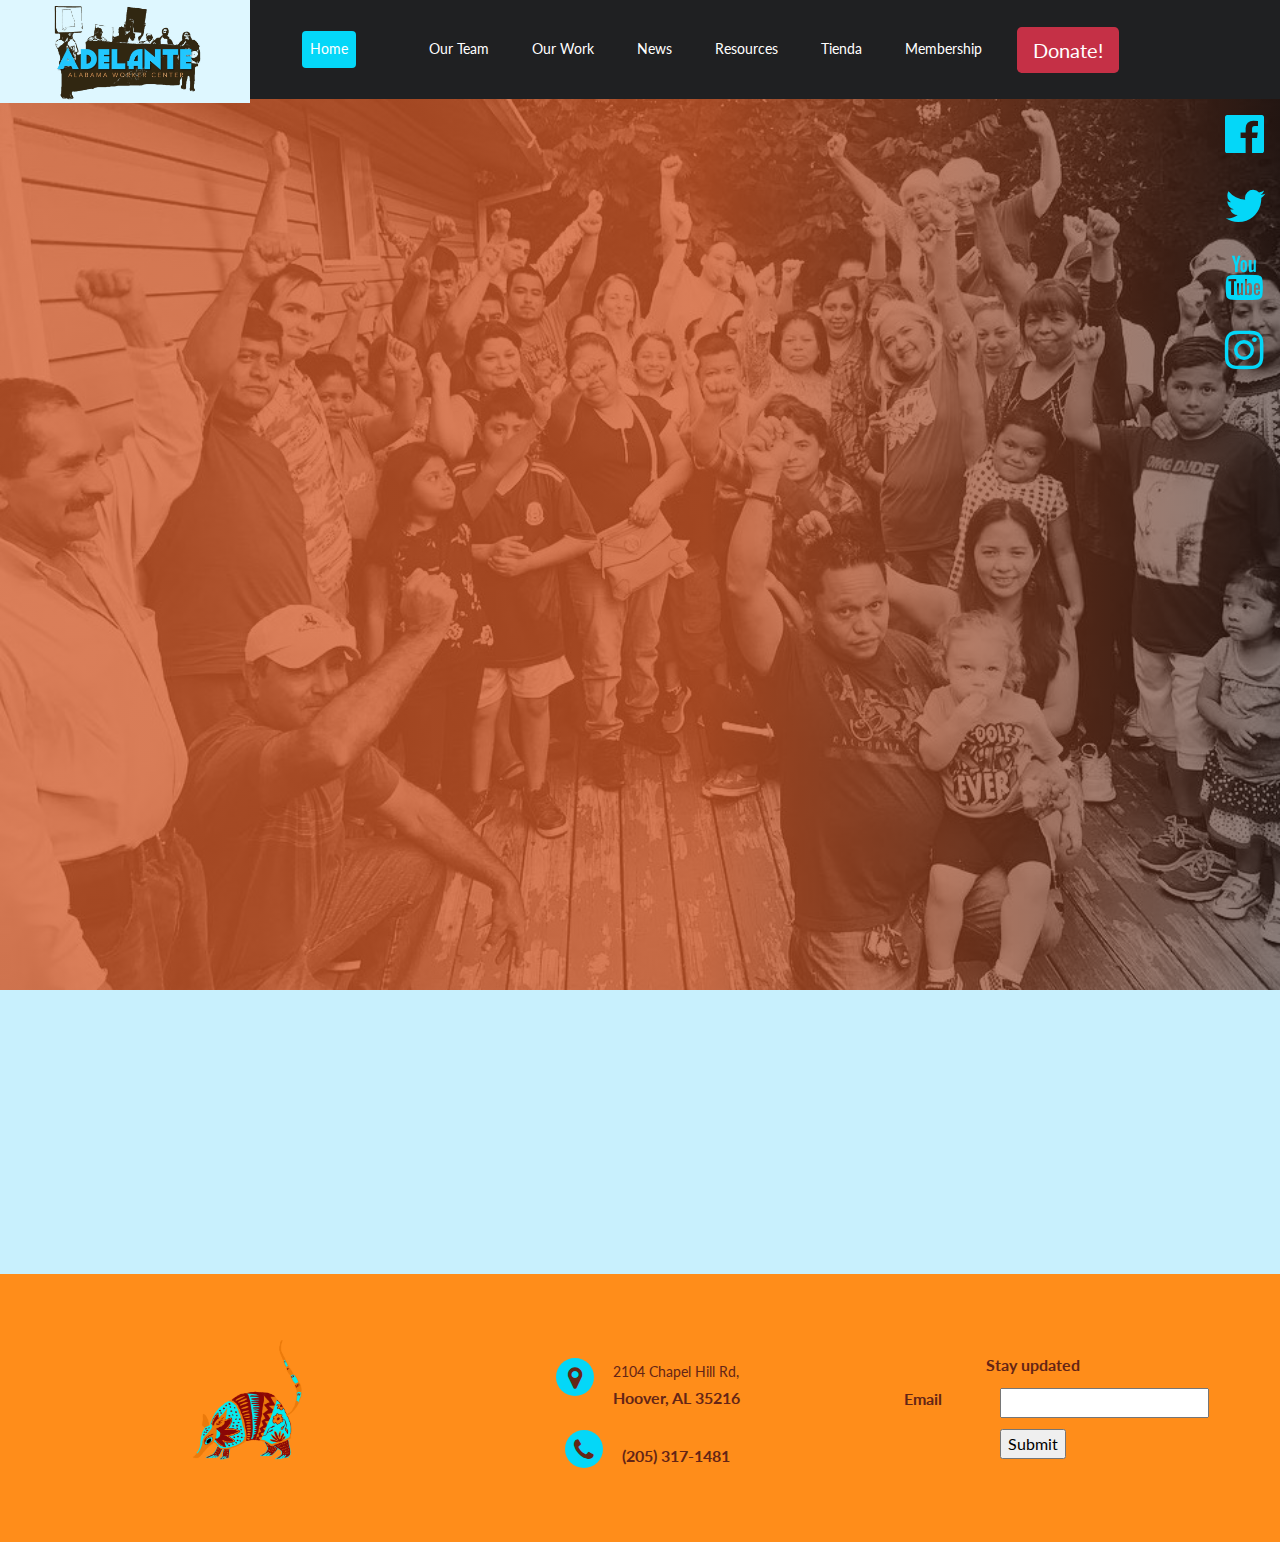
==== assets/html/home-eng.html @ 01373bf1 "Changed a lot per Vicki, check whatsapp" ====
<!DOCTYPE html>
<html>

<head>
  <meta charset="utf-8">
  <meta name="viewport" content="width=device-width, initial-scale=1.0, shrink-to-fit=no">
  <title>Adelante Alabama</title>
  <!--Style sheets-->
  <link rel="stylesheet" href="../bootstrap/css/bootstrap.min.css">
  <link rel="stylesheet" href="http://fonts.googleapis.com/css?family=Lato:300,400,700,300italic,400italic,700italic">
  <link rel="stylesheet" href="../fonts/font-awesome.min.css">
  <link rel="stylesheet" href="../fonts/simple-line-icons.min.css">
  <link rel="stylesheet" href="../css/custom.css">
  <link rel="stylesheet" href="http://fonts.googleapis.com/icon?family=Material+Icons">
  <link rel="stylesheet"
    href="https://d3j0obqug1y7um.cloudfront.net/np/clients/adelantealabama/resources/neon_responsive.css"
    type="text/css">
  <link type="text/css" rel="stylesheet"
    href="https://d3j0obqug1y7um.cloudfront.net/np/clients/adelantealabama/customCss.css" type="text/css">
  <link rel="stylesheet" href="../../node_modules/aos/dist/aos.css">

  <!--/Stylesheets-->
</head>


<body>
  <!-- Donation Modal -->
  <div class="modal fade" id="donationModal" tabindex="-1" aria-labelledby="donationModalLabel" aria-hidden="true">
    <div class="modal-dialog modal-md">
      <div class="modal-content">
        <div class="modal-header">
          <h5 class="modal-title" id="exampleModalLabel">Donation Form</h5>
          <button type="button" class="close" data-dismiss="modal" aria-label="Close">
            <span aria-hidden="true">&times;</span>
          </button>
        </div>
        <div class="modal-dialog modal-dialog-scrollable">
          <div class="neon_C_content neoncrm-responsive">
            <div id="warningDiv" style="display: none;">
              <div class="neon-ie-warning">
                This page may not work correctly in your current browser, Internet Explorer. We recommend changing to a
                more modern browser before viewing this page. We recommend <a rel="noreferrer"
                  href="https://www.google.com/chrome/" target="_blank">Chrome</a>, <a rel="noreferrer"
                  href="https://www.mozilla.org/en-US/firefox/" target="_blank">Firefox</a>, <a rel="noreferrer"
                  href="https://www.apple.com/safari/" target="_blank">Safari</a>, or <a
                  href="https://www.microsoft.com/en-us/edge" target="_blank">Edge</a>.
              </div>
            </div>
            <script>
              if (typeof (jQuery) !== "undefined") {
                var oldjQuery = jQuery.noConflict();
              }
            </script>
            <script src="https://adelantealabama.z2systems.com/np/js/jquery/3.5.1/jquery-3.5.1.min.js"></script>
            <script>
              var jQuery19 = jQuery;
              if (typeof (oldjQuery) !== "undefined") {
                jQuery = oldjQuery;
                $ = oldjQuery;
              }
            </script>
            <SCRIPT LANGUAGE="JavaScript" src="https://adelantealabama.z2systems.com/np/js/behaviour.js"></SCRIPT>
            <SCRIPT LANGUAGE="JavaScript" src="https://adelantealabama.z2systems.com/np/js/textarea_maxlen.js"></SCRIPT>
            <style>
              #warningDiv .neon-ie-warning a {
                color: #fff;
                text-decoration: underline;
              }

              #warningDiv .neon-ie-warning {
                background: #E65100;
                color: #ffffff;
                padding: 10px;
                font-family: inherit;
                border-radius: 2px
              }
            </style>
            <script>
              (function (i, s, o, g, r, a, m) {
                var userAgent = navigator.userAgent;
                var isIE = userAgent.indexOf("compatible") > -1 && userAgent.indexOf("MSIE") > -1;
                var isIE11 = userAgent.indexOf('Trident') > -1 && userAgent.indexOf("rv:11.0") > -1;
                document.getElementById("warningDiv").style.display = "none";
                if (isIE || isIE11) {
                  document.getElementById("warningDiv").style.display = "block";
                }
                i['GoogleAnalyticsObject'] = r;
                i[r] = i[r] || function () {
                  (i[r].q = i[r].q || []).push(arguments)
                }, i[r].l = 1 * new Date();
                a = s.createElement(o),
                  m = s.getElementsByTagName(o)[0];
                a.async = 1;
                a.src = g;
                m.parentNode.insertBefore(a, m)
              })(window, document, 'script', '//www.google-analytics.com/analytics.js', '_neoncrm_ga');
              _neoncrm_ga('create', 'UA-43014483-1', 'auto', {
                'name': 'neoncrmTracker'
              });
              _neoncrm_ga('neoncrmTracker.send', 'pageview', {
                'page': '/publicaccess/responsive/donation.jsp',
                'title': 'adelantealabama - Public Access Individual Donation Form'
              });
              _neoncrm_ga('neoncrmTracker.send', 'event', {
                'eventCategory': 'Public Access Individual Donation Form',
                'eventAction': 'adelantealabama'
              });

              function switchRecurringPayment(isForRecurring) {
                if (isForRecurring) {
                  $('#sfp-alternative').attr('title', 'This payment method is not available for recurring payments');
                  $('#sfp-paypal').attr('title', 'This payment method is not available for recurring payments');
                  $('#sfp-alternative').children().attr('disabled', true)
                  $('#sfp-paypal').children().attr('disabled', true)
                } else {
                  $('#sfp-alternative').attr('title', null);
                  $('#sfp-paypal').attr('title', null);
                  $('#sfp-alternative').children().attr('disabled', false);
                  $('#sfp-paypal').children().attr('disabled', false);
                }
              }
            </script>
            <link href="https://adelantealabama.z2systems.com/np/css/neonFrontV2/neoncrm-forms-2015.css" type="text/css"
              rel="stylesheet" />
            <style type="text/css">
              .neoncrm-browser-deprecation-notice {
                background-color: #FEEFB3;
                color: #9F6000;
                text-decoration: none;
                font-size: 16px;
                border: 1px solid #9F6000;
              }

              .neoncrm-browser-deprecation-notice a {
                text-decoration: none;
                color: #163C59;
              }

              .neoncrm-browser-deprecation-notice p {
                margin-left: 20px;
                /* margin:0 auto; */
              }
            </style>
            <h1 class="neoncrm-page-title">Support Adelante</h1>
            <div class="neoncrm-org-toggle">
            </div>
            <form name="pShoppingCartFormBean" method="POST"
              action="https://adelantealabama.z2systems.com/np/publicaccess/donationSave.do"
              onsubmit="if(!validateDonationAmount()){return false;};if(validateFields(this)){return validatePayment(this);}else{ return false;}"
              style="margin:0" id="donationForm">
              <input type="hidden" name="ChangeType" value="false" />
              <script language=javascript>
                var defaultType = 'credit-card';

                function showEndDate() {
                  switchSuggestedAmounts('recurring')
                  switchRecurringPayment(true);
                  recurringOpened(defaultType);
                }

                function hiddenEndDate() {
                  switchSuggestedAmounts('donation')
                  switchRecurringPayment(false);
                  recurringClosed(defaultType);
                }

                function switchSuggestedAmounts(type) {
                  if (type == 'donation' && typeof donationSuggested != 'undefined') {
                    jQuery('#neoncrm-suggested-donation-amounts').html(donationSuggested);
                  } else if (type == 'recurring' && typeof recurringSuggested != 'undefined') {
                    jQuery('#neoncrm-suggested-donation-amounts').html(recurringSuggested);
                  }
                  donationLevelInit();
                }
                window.onload = function () {}
              </script>
              <input type="hidden" name="orgId" value="adelantealabama">
              <SCRIPT LANGUAGE="JavaScript" src="https://adelantealabama.z2systems.com/np/js/common.js"></SCRIPT>
              <SCRIPT LANGUAGE="JavaScript" src="https://adelantealabama.z2systems.com/np/js/popup.js"></SCRIPT>
              <SCRIPT LANGUAGE="JavaScript" src="https://adelantealabama.z2systems.com/np/js/objects.js"></SCRIPT>
              <SCRIPT LANGUAGE="JavaScript" src="https://adelantealabama.z2systems.com/np/js/calendar.js"></SCRIPT>
              <SCRIPT LANGUAGE="JavaScript" src="https://adelantealabama.z2systems.com/np/js/PopupWindow.js"></SCRIPT>
              <SCRIPT LANGUAGE="JavaScript" src="https://adelantealabama.z2systems.com/np/js/AnchorPosition.js">
              </SCRIPT>
              <SCRIPT LANGUAGE="JavaScript" src="https://adelantealabama.z2systems.com/np/js/date.js"></SCRIPT>
              <SCRIPT language=JavaScript>
                //for DEV-4240
                var dev4240func = function () {
                  var donationAmount = document.querySelector('input[name="donation.amount"]');
                  if (donationAmount) {
                    donationAmount.onfocus = function () {
                      var lvl0 = document.querySelector('input[name="donationLevel"][value="0"]');
                      if (lvl0) lvl0.checked = true;
                    }
                    //DEV-4716 start
                    var levels = document.querySelectorAll('input[name="donationLevel"]');
                    if (levels && levels.length > 0) {
                      for (var i = 0; i < levels.length; i++) {
                        if (levels[i].value != '0') {
                          levels[i].onclick = function () {
                            donationAmount.value = '';
                          }
                        }
                      }
                    } //DEV-4716 end
                  }
                }
                var dev4240_ = window.onload;
                if (typeof window.onload != 'function') {
                  window.onload = dev4240func;
                } else {
                  window.onload = function () {
                    dev4240_();
                    dev4240func();
                  }
                }
                // for DEV-4240 end
                function validateFields(form) {

                  if (!validateItem("donationLevel", "Suggested Donation Amounts", true))
                    return false;
                  if (!validateItem("person.firstName", "First Name", false))
                    return false;
                  if (!validateItem("person.lastName", "Last Name", false))
                    return false;
                  if (!validateItem("person.email1", "Email", false))
                    return false;
                  //dev-4947
                  getElement("submitButton").disabled = true;
                  return true;
                }

                function validateDateItem(property) {
                  var item = document.getElementById(property);
                  var date = trim(item.value);
                  if (date == "") {
                    return true;
                  }
                  var reg = "MM/dd/yyyy";
                  reg = reg.replace(/MM/, "((0[1-9])|1[0-2])");
                  reg = reg.replace(/dd/, "((0[1-9])|([1-2][0-9])|30|31)");
                  reg = reg.replace(/yyyy/, "[0-9]{4}");
                  reg = new RegExp("^" + reg + "$");
                  if (reg.test(date) == false) {
                    alert("Date must be in MM/DD/YYYY format");
                    item.focus();
                    return false;
                  }
                  return true;
                }

                function validatePwd(property) {
                  var item = getElement(property);
                  if (item != null && "account.loginPassword" === property) {
                    var loginName = getElement('account.loginName');
                    if (loginName != null && trim(loginName.value) != "") {
                      var regexp = /(?=\S*\d)\S{8,}$/;
                      var blankRegexp = /\s/;
                      if (!regexp.test(item.value) || blankRegexp.test(item.value)) {
                        alert(
                          'Your password requires at least 8 characters, including at least one number. Spaces are not allowed.'
                        );
                        return false;
                      }
                      var retypePwd = getElement("loginPasswordRetype").value;
                      if (item.value != retypePwd) {
                        alert('The re-typed password doesn\'t match your original password');
                        return false;
                      }
                    }
                  }
                  return true;
                }

                function validateItem(property, name, isMulti) {
                  var item;
                  var isEmpty;
                  if (isMulti) {
                    var items = getAllChecked(property);
                    isEmpty = items == null || items.length == 0;
                    item = getElement(property);
                  } else {
                    item = getElement(property);
                    isEmpty = item != null && item.value == "";
                  }
                  if (isEmpty) {
                    alert(name + " is a required field");
                    if (item != null)
                      item.focus();
                    return false;
                  }
                  if (item != null && "recurringDonation.nextPaymentDate" === property) {
                    var date = trim(item.value);
                    var reg = "MM/dd/yyyy";
                    reg = reg.replace(/MM/, "((0[1-9])|1[0-2])");
                    reg = reg.replace(/dd/, "((0[1-9])|([1-2][0-9])|30|31)");
                    reg = reg.replace(/yyyy/, "[0-9]{4}");
                    reg = new RegExp("^" + reg + "$");
                    if (reg.test(date) == false) {
                      alert("Date must be in MM/DD/YYYY format");
                      item.focus();
                      return false;
                    }
                  } else if (item != null && "recurringDonation.amount" === property) {
                    var date = trim(item.value);
                    var reg = "([1-9])(([,\\d]*)|([,\\d]*\.\\d{1,2}))";
                    reg = new RegExp("^" + reg + "$");
                    if (reg.test(date) == false) {
                      alert(name + " is invalid");
                      item.focus();
                      return false;
                    }
                  } else if (item != null && ("recurringDonation.creditCard.cvvNumber" === property ||
                      "recurringDonation.creditCard.address.zip" === property)) {
                    var date = trim(item.value);
                    var reg = "\\d+";
                    reg = new RegExp("^" + reg + "$");
                    if (reg.test(date) == false) {
                      alert(name + " is invalid");
                      item.focus();
                      return false;
                    }
                    // for DEV-3942 start
                  } else if (item != null && ("payment.creditCard.cardNumberSecure" === property ||
                      "recurringDonation.creditCard.cardNumberSecure" === property)) {
                    var cardNumber = item.value.replace(/\s/g, "");
                    var reg = "\\d+";
                    reg = new RegExp("^" + reg + "$");
                    if (!reg.test(cardNumber) || cardNumber.length < 12 || cardNumber.length > 19) {
                      alert('Your credit card number must consist of numbers and be between 12 and 19 digits.');
                      return false;
                    }
                  }
                  // for DEV-3942 end
                  return true;
                }

                function isItemEmpty(property, isMulti) {
                  if (isMulti) {
                    var items = getAllChecked(property);
                    return items == null || items.length == 0;
                  } else {
                    var item = getElement(property);
                    return item == null || item.value == "";
                  }
                }
              </SCRIPT>
              <input type=password autocomplete='off' style='display:none'>
              <input type=hidden name="skipDuplicateRequestCheck" value="1">
              <div style="width:99%">
                <div>
                  <div class="neoncrm-section-header">
                    <p>Please fill out the information below to donate to Adelante. Consider becoming a fighter&nbsp;for
                      justice by&nbsp;<b>making a recurring donation</b>. Your generous support gives us the freedom and
                      the resources to grow and move forward (<i>adelante</i>)!</p>

                    <p><i>Por favor llene toda la información abajo para hacer una donación a Adelante. Considere
                        hacer</i><em>se&nbsp;un&nbsp;luchador&nbsp;por justicia con</em><i>&nbsp;<b>una donación
                          recurrente</b>. ¡Su apoyo generoso nos da la libertad y los recursos para crecer y seguir
                        adelante!</i></p>
                  </div>
                  <label class="neoncrm-field-label neoncrm-required">Suggested Donation Amounts:</label>
                  <div id="neoncrm-suggested-donation-amounts" class="neoncrm-radio-group neoncrm-donation-levels">
                  </div>
                  <div id="recurring-suggested-amounts">
                    <input type="hidden" name="multi_options_controls" value="donationLevel" disabled="false" />
                    <div class="neoncrm-radio-button">
                      <input type="radio" name="donationLevel" value="5.0" id="donationLevel_5.0"
                        class="neonRadioInput">
                      <label class="neoncrm-radio-label" for="donationLevel_5.0">$5
                      </label>
                    </div>
                    <div class="neoncrm-radio-button">
                      <input type="radio" name="donationLevel" value="10.0" id="donationLevel_10.0"
                        class="neonRadioInput">
                      <label class="neoncrm-radio-label" for="donationLevel_10.0">$10
                      </label>
                    </div>
                    <div class="neoncrm-radio-button">
                      <input type="radio" name="donationLevel" value="15.0" id="donationLevel_15.0"
                        class="neonRadioInput">
                      <label class="neoncrm-radio-label" for="donationLevel_15.0">$15
                      </label>
                    </div>
                    <div class="neoncrm-radio-button">
                      <input type="radio" name="donationLevel" value="20.0" id="donationLevel_20.0"
                        class="neonRadioInput">
                      <label class="neoncrm-radio-label" for="donationLevel_20.0">$20
                      </label>
                    </div>
                    <div class="neoncrm-radio-button">
                      <input type="radio" name="donationLevel" value="50.0" id="donationLevel_50.0"
                        class="neonRadioInput">
                      <label class="neoncrm-radio-label" for="donationLevel_50.0">$50
                      </label>
                    </div>
                    <div class="neoncrm-radio-button">
                      <input type="radio" name="donationLevel" value="100.0" id="donationLevel_100.0"
                        class="neonRadioInput">
                      <label class="neoncrm-radio-label" for="donationLevel_100.0">$100
                      </label>
                    </div>
                    <div class="neoncrm-radio-button">
                      <input type="radio" name="donationLevel" value="150.0" id="donationLevel_150.0"
                        class="neonRadioInput">
                      <label class="neoncrm-radio-label" for="donationLevel_150.0">$150
                      </label>
                    </div>
                    <div class="neoncrm-radio-button">
                      <input type="radio" name="donationLevel" value="250.0" id="donationLevel_250.0"
                        class="neonRadioInput">
                      <label class="neoncrm-radio-label" for="donationLevel_250.0">$250
                      </label>
                    </div>
                    <div class="neoncrm-radio-button">
                      <input type="radio" name="donationLevel" value="500.0" id="donationLevel_500.0"
                        class="neonRadioInput">
                      <label class="neoncrm-radio-label" for="donationLevel_500.0">$500
                      </label>
                    </div>
                    <div class="neoncrm-radio-button">
                      <input type="radio" name="donationLevel" value="0" id="donationLevel_0" class="neonRadioInput">
                      <label class="neoncrm-radio-label" for="donationLevel_0">Other Amount:
                      </label>
                      <span class='neonFieldLabel'></span>
                      <input type="text" name="donation.amount" maxlength="100" size="10" value="" id="donation.amount"
                        class="neon2Field">
                      <script>
                        if (jQuery19) {
                          jQuery19('input[type="password"]').attr('autocomplete', 'new-password')
                        }
                      </script>
                    </div>
                  </div>
                  <div id="donation-suggested-amounts">
                    <input type="hidden" name="multi_options_controls" value="donationLevel" disabled="false" />
                    <div class="neoncrm-radio-button">
                      <input type="radio" name="donationLevel" value="5.0" id="donationLevel_5.0"
                        class="neonRadioInput">
                      <label class="neoncrm-radio-label" for="donationLevel_5.0">$5
                      </label>
                    </div>
                    <div class="neoncrm-radio-button">
                      <input type="radio" name="donationLevel" value="10.0" id="donationLevel_10.0"
                        class="neonRadioInput">
                      <label class="neoncrm-radio-label" for="donationLevel_10.0">$10
                      </label>
                    </div>
                    <div class="neoncrm-radio-button">
                      <input type="radio" name="donationLevel" value="15.0" id="donationLevel_15.0"
                        class="neonRadioInput">
                      <label class="neoncrm-radio-label" for="donationLevel_15.0">$15
                      </label>
                    </div>
                    <div class="neoncrm-radio-button">
                      <input type="radio" name="donationLevel" value="20.0" id="donationLevel_20.0"
                        class="neonRadioInput">
                      <label class="neoncrm-radio-label" for="donationLevel_20.0">$20
                      </label>
                    </div>
                    <div class="neoncrm-radio-button">
                      <input type="radio" name="donationLevel" value="50.0" id="donationLevel_50.0"
                        class="neonRadioInput">
                      <label class="neoncrm-radio-label" for="donationLevel_50.0">$50
                      </label>
                    </div>
                    <div class="neoncrm-radio-button">
                      <input type="radio" name="donationLevel" value="100.0" id="donationLevel_100.0"
                        class="neonRadioInput">
                      <label class="neoncrm-radio-label" for="donationLevel_100.0">$100
                      </label>
                    </div>
                    <div class="neoncrm-radio-button">
                      <input type="radio" name="donationLevel" value="150.0" id="donationLevel_150.0"
                        class="neonRadioInput">
                      <label class="neoncrm-radio-label" for="donationLevel_150.0">$150
                      </label>
                    </div>
                    <div class="neoncrm-radio-button">
                      <input type="radio" name="donationLevel" value="250.0" id="donationLevel_250.0"
                        class="neonRadioInput">
                      <label class="neoncrm-radio-label" for="donationLevel_250.0">$250
                      </label>
                    </div>
                    <div class="neoncrm-radio-button">
                      <input type="radio" name="donationLevel" value="500.0" id="donationLevel_500.0"
                        class="neonRadioInput">
                      <label class="neoncrm-radio-label" for="donationLevel_500.0">$500
                      </label>
                    </div>
                    <div class="neoncrm-radio-button">
                      <input type="radio" name="donationLevel" value="0" id="donationLevel_0" class="neonRadioInput">
                      <label class="neoncrm-radio-label" for="donationLevel_0">Other Amount:
                      </label>
                      <span class='neonFieldLabel'></span>
                      <input type="text" style="display: none">
                      <input type="text" name="donation.amount" maxlength="100" size="10" value="" id="donation.amount"
                        class="neon2Field">
                      <script>
                        if (jQuery19) {
                          jQuery19('input[type="password"]').attr('autocomplete', 'new-password')
                        }
                      </script>
                    </div>
                  </div>
                  <script>
                    if (jQuery19) {
                      jQuery19('input[type="password"]').attr('autocomplete', 'new-password')
                    }
                  </script>
                  <script language="javascript">
                    var recurringSuggested = jQuery("#recurring-suggested-amounts").html();
                    var donationSuggested = jQuery("#donation-suggested-amounts").html();
                    jQuery("#recurring-suggested-amounts").remove();
                    jQuery("#donation-suggested-amounts").remove();
                    jQuery("#neoncrm-suggested-donation-amounts").html(donationSuggested);
                  </script>
                  <div class="neoncrm-radio-group">
                    <div class="neoncrm-radio-button neoncrm-recurring-donation">
                      <input type="radio" name="recurringFlag" value="0" checked="checked" onclick="hiddenEndDate();"
                        id="oneTimeDonationRadio">
                      <label class="neoncrm-radio-label" for="oneTimeDonationRadio">
                        One-time contribution
                      </label>
                    </div>
                    <div class="neoncrm-radio-button">
                      <input type="radio" name="recurringFlag" value="1" onclick="showEndDate();"
                        id="recurringDonationRadio">
                      <label class="neoncrm-radio-label" for="recurringDonationRadio">Recurring contribution</label>
                      <select name="recurringDonation.recurringInterval" class="neoncrm-select">
                        <option value="1w">Weekly</option>
                        <option value="1m">Monthly</option>
                        <option value="12m">Annually</option>
                      </select>
                    </div>
                  </div>
                  <div id="recurringEndDate" style="display:none">
                    <label class="neoncrm-field-label" for="recurringDonation.endDate">End Date:</label>
                    <input type="text" name="recurringDonation.endDate" value="" id="recurringDonation.endDate"
                      class="inputMedium">
                    <span>
                      <SCRIPT LANGUAGE="JavaScript" ID="jscal3xx">
                        var cal3xx = new CalendarPopup();
                        cal3xx.showNavigationDropdowns();
                      </SCRIPT> <A HREF="#"
                        onClick="cal3xx.select(getElement('recurringDonation.endDate'),'anchor3','MM/dd/yyyy'); return false;"
                        NAME="anchor3" ID="anchor3">
                        <img src="https://adelantealabama.z2systems.com/np/images/cal.gif" border="0"></A>
                    </span></div>
                  <label class="neoncrm-field-label neoncrm-required">First Name:</label>
                  <input type="text" name="person.firstName" maxlength="100" size="25" value="" id="person.firstName"
                    class="neon2Field">
                  <script>
                    if (jQuery19) {
                      jQuery19('input[type="password"]').attr('autocomplete', 'new-password')
                    }
                  </script>
                  <label class="neoncrm-field-label neoncrm-required">Last Name:</label>
                  <input type="text" name="person.lastName" maxlength="200" size="25" value="" id="person.lastName"
                    class="neon2Field">
                  <script>
                    if (jQuery19) {
                      jQuery19('input[type="password"]').attr('autocomplete', 'new-password')
                    }
                  </script>
                  <label class="neoncrm-field-label neoncrm-required">Email:</label>
                  <input type="text" name="person.email1" maxlength="100" size="25" value="" id="person.email1"
                    class="neon2Field">
                  <script>
                    if (jQuery19) {
                      jQuery19('input[type="password"]').attr('autocomplete', 'new-password')
                    }
                  </script>
                  <label class="neoncrm-field-label ">Phone:</label>
                  <input type="text" name="address.phone1" maxlength="100" size="25" value="" id="address.phone1"
                    class="neon2Field">
                  <script>
                    if (jQuery19) {
                      jQuery19('input[type="password"]').attr('autocomplete', 'new-password')
                    }
                  </script>
                  <input type="hidden" name="address.faxType" value="">
                  <input type="hidden" name="donation.acknowledgeInfo.address.faxType" value="">
                  <input type="hidden" name="donation.matchCompanyInfo.address.faxType" value="">
                  <input type="hidden" name="account.isCompanyAccount" value="false">
                </div>
                <SCRIPT language="javascript">
                  function validateDonationAmount() {
                    var donationAmount = 5;
                    var recurringAmount = 5
                    if (true) {
                      if (isChecked('donationLevel', '0')) {
                        var amount = new CurrencyFormat().parse(getElement('donation.amount').value);
                        if (isChecked('recurringFlag', '1')) {
                          if (recurringAmount > 0 && recurringAmount > amount) {
                            alert("You have not entered the minimum recurring donation amount of $" + Number(
                              recurringAmount).toFixed(2) + '.');
                            return false;
                          }
                        } else {
                          if (donationAmount > 0 && donationAmount > amount) {
                            alert("You have not entered the minimum donation amount of $" + Number(donationAmount)
                              .toFixed(2) + '.');
                            return false;
                          }
                        }
                      }

                    } else {
                      var amount = new CurrencyFormat().parse(getElement('donation.amount').value);
                      if (isChecked('recurringFlag', '1')) {
                        if (recurringAmount > 0 && recurringAmount > amount) {
                          alert("You have not entered the minimum recurring donation amount of $" + Number(
                            recurringAmount).toFixed(2) + '.');
                          return false;
                        }
                      } else {
                        if (donationAmount > 0 && donationAmount > amount) {
                          alert("You have not entered the minimum donation amount of $" + Number(donationAmount)
                            .toFixed(2) + '.');
                          return false;
                        }
                      }
                    }
                    if (isChecked('recurringFlag', '1')) {
                      var nowYMD = '20210217';
                      var item = getElement("recurringDonation.endDate");
                      if (item != null) {
                        var endDate = item.value;
                        if (endDate != null && trim(endDate).length > 0) {
                          var date = trim(endDate);
                          var reg = "MM/dd/yyyy";
                          reg = reg.replace(/MM/, "((0[1-9])|1[0-2])");
                          reg = reg.replace(/dd/, "((0[1-9])|([1-2][0-9])|30|31)");
                          reg = reg.replace(/yyyy/, "[0-9]{4}");
                          reg = new RegExp("^" + reg + "$");
                          if (reg.test(date) == false) {
                            alert("End Date must be in MM/DD/YYYY format");
                            item.focus();
                            return false;
                          }
                          var dateArr = date.split("/");
                          var dateStr = dateArr[2] + dateArr[0] + dateArr[1];
                          if (dateStr < nowYMD) {
                            alert("The End Date must be a future date.");
                            item.focus();
                            return false;
                          }
                        }
                      }
                    }
                    return true;
                  }
                  //Hot fix for DEV-5861
                  function validateDonationAmountNoAlert() {
                    var donationAmount = 5;
                    var recurringAmount = 5
                    if (true) {
                      if (isChecked('donationLevel', '0')) {
                        var amount = getElement('donation.amount').value;
                        if (isChecked('recurringFlag', '1')) {
                          if (recurringAmount > 0 && recurringAmount > amount) {
                            return false;
                          }
                        } else {
                          if (donationAmount > 0 && donationAmount > amount) {
                            return false;
                          }
                        }
                      }

                    } else {
                      var amount = getElement('donation.amount').value;
                      if (isChecked('recurringFlag', '1')) {
                        if (recurringAmount > 0 && recurringAmount > amount) {
                          return false;
                        }
                      } else {
                        if (donationAmount > 0 && donationAmount > amount) {
                          return false;
                        }
                      }
                    }
                    if (isChecked('recurringFlag', '1')) {
                      var nowYMD = '20210217';
                      var item = getElement("recurringDonation.endDate");
                      if (item != null) {
                        var endDate = item.value;
                        if (endDate != null && trim(endDate).length > 0) {
                          var date = trim(endDate);
                          var reg = "MM/dd/yyyy";
                          reg = reg.replace(/MM/, "((0[1-9])|1[0-2])");
                          reg = reg.replace(/dd/, "((0[1-9])|([1-2][0-9])|30|31)");
                          reg = reg.replace(/yyyy/, "[0-9]{4}");
                          reg = new RegExp("^" + reg + "$");
                          if (reg.test(date) == false) {
                            item.focus();
                            return false;
                          }
                          var dateArr = date.split("/");
                          var dateStr = dateArr[2] + dateArr[0] + dateArr[1];
                          if (dateStr < nowYMD) {
                            item.focus();
                            return false;
                          }
                        }
                      }
                    }
                    return true;
                  }

                  //Because of a Chrome auto-fill bug, just disable auto-fill for zipSuffix for now.
                  if (document.getElementById("address.zipSuffix")) document.getElementById("address.zipSuffix")
                    .setAttribute("autocomplete", "off");
                  if (document.getElementById("address2.zipSuffix")) document.getElementById("address2.zipSuffix")
                    .setAttribute("autocomplete", "off");
                  if (document.getElementById("donation.acknowledgeInfo.address.zipSuffix")) document.getElementById(
                    "donation.acknowledgeInfo.address.zipSuffix").setAttribute("autocomplete", "off");
                  if (document.getElementById("donation.matchCompanyInfo.address.zipSuffix")) document.getElementById(
                    "donation.matchCompanyInfo.address.zipSuffix").setAttribute("autocomplete", "off");
                  if (document.getElementById("payment.creditCard.address.zipSuffix")) document.getElementById(
                    "payment.creditCard.address.zipSuffix").setAttribute("autocomplete", "off");
                  if (document.getElementById("recurringDonation.creditCard.address.zipSuffix")) document
                    .getElementById("recurringDonation.creditCard.address.zipSuffix").setAttribute("autocomplete",
                      "off");
                  if (document.getElementById("shipping.address.zipSuffix")) document.getElementById(
                    "shipping.address.zipSuffix").setAttribute("autocomplete", "off");
                  //Also disable auto-fill for Suffix
                  if (document.getElementById("person.suffix")) document.getElementById("person.suffix").setAttribute(
                    "autocomplete", "off");


                  if (jQuery19) {
                    jQuery19('input[type="password"]').attr('autocomplete', 'new-password')
                  }
                </SCRIPT>
              </div>
              <link rel="stylesheet" type="text/css"
                href="https://adelantealabama.z2systems.com/np/vendor/modified/jquery.confirm/jquery.confirm.css" />
              <script src="https://adelantealabama.z2systems.com/np/vendor/modified/jquery.confirm/jquery.confirm.js">
              </script>
              <script src="https://adelantealabama.z2systems.com/np/vendor/modified/jquery.confirm/popup_front.js">
              </script>
              <script language="javascript">
                //WORK-675
                try {
                  var jq = jQuery.noConflict();
                  jq(document).ready(function ($) {
                    var addressFields = ["address.street1", "address.street2", "address.street3", "address.street4",
                      "address.city", "address.state", "address.zipSuffix", "address.zip", "address.country"
                    ];
                    var autoFillFieldMap = {};
                    $.each(addressFields, function (index, name) {
                      autoFillFieldMap[name] = 'payment.creditCard.' + name;
                    });
                    autoFillFieldMap["person.firstName"] = "payment.creditCard.cardHolderFirstName";
                    autoFillFieldMap["person.lastName"] = "payment.creditCard.cardHolderLastName";
                    autoFillFieldMap["person.suffix"] = "payment.creditCard.cardHolderNameSuffix";
                    autoFillFieldMap["person.email1"] = "payment.creditCard.cardHolderEmail";
                    autoFillFieldMap["person.email2"] = "payment.creditCard.cardHolderEmail";
                    autoFillFieldMap["person.email3"] = "payment.creditCard.cardHolderEmail";

                    $.each(autoFillFieldMap, function (key, value) {
                      var srcElement = $('[name=\"' + key + '\"]');
                      var destElement = $('[name=\"' + value + '\"]');
                      if (srcElement && destElement) {
                        srcElement.blur(function () {
                          if (setEmailToPayment(srcElement, destElement)) {
                            return;
                          }

                          destElement.val(srcElement.val());
                          if (srcElement.get(0) && srcElement.get(0).tagName == "SELECT" && destElement.get(
                              0) && destElement.get(0).tagName == "SELECT") {
                            destElement.get(0).selectedIndex = srcElement.get(0).selectedIndex;
                          }

                          if (key == 'address.country' && window.countryInfos) {
                            if ($("select[name='payment.check.bankAccount.countryCode']")[0]) {
                              $("select[name='payment.check.bankAccount.countryCode']").val(window
                                .countryInfos[srcElement.val()])
                            }
                            if ($("#countryCode")[0]) {
                              $("#countryCode").val(window.countryInfos[srcElement.val()]);
                            }
                          }
                        });
                      }
                      var holderFullNameElement = $('[name=\"payment.creditCard.cardHolderName\"]');
                      var echeckFullNameElement = $('[name=\"payment.check.bankAccount.accountOwner\"]');
                      var acctHolderFirstName = $("#acctHolderFirstName");
                      var acctHolderLastName = $("#acctHolderLastName");
                      if (srcElement && key.indexOf("person." == 0) && (holderFullNameElement ||
                          echeckFullNameElement)) {
                        srcElement.blur(function () {
                          var fullName = "";
                          var firstName = $('[name=\"person.firstName\"]').val();
                          var middleName = $('[name=\"person.middleName\"]').val();
                          var lastName = $('[name=\"person.lastName\"]').val();
                          var suffix = $('[name=\"person.suffix\"]').val();
                          if (firstName) fullName += firstName;
                          if (middleName) fullName += (" " + middleName);
                          if (lastName) fullName += (" " + lastName);
                          if (suffix) fullName += (", " + suffix);
                          if (holderFullNameElement) holderFullNameElement.val(fullName);
                          if (echeckFullNameElement) echeckFullNameElement.val(fullName);
                          if (acctHolderFirstName[0]) acctHolderFirstName.val(firstName);
                          if (acctHolderLastName[0]) acctHolderLastName.val(lastName);
                        });
                      }
                    });
                  });
                  if (!window.jQuery) {
                    window.jQuery = jq;
                    window.$ = jq;
                  }
                } catch (e) {}

                function setEmailToPayment(src, dest) {
                  var name = src[0].name;
                  if (name == 'person.email1' || name == 'person.email2' || name == 'person.email3') {
                    var email = '';
                    if ($("[name='person.email1']").length > 0 && $("[name='person.email1']").val().trim() != '') {
                      email = $("[name='person.email1']").val();
                    } else if ($("[name='person.email2']").length > 0 && $("[name='person.email2']").val().trim() !=
                      '') {
                      email = $("[name='person.email2']").val();
                    } else if ($("[name='person.email3']").length > 0 && $("[name='person.email3']").val().trim() !=
                      '') {
                      email = $("[name='person.email3']").val();
                    }
                    dest.val(email);
                    return true;
                  }
                  return false;
                }
              </script>

              <input type="hidden" id="pop_orgCode" value="adelantealabama" />
              <input type="hidden" id="pop_orgName" value="Adelante Alabama Worker Center">
              <SCRIPT LANGUAGE="JavaScript" src="https://adelantealabama.z2systems.com/np/js/common.js"></SCRIPT>
              <script>
                if (typeof (jQuery) !== "undefined") {
                  var oldjQuery = jQuery.noConflict();
                }
              </script>
              <script src="https://adelantealabama.z2systems.com/np/js/jquery/3.5.1/jquery-3.5.1.min.js"></script>
              <script src="https://adelantealabama.z2systems.com/np/js/jquery/1.9.1/jquery-ui/jquery-ui-1.10.3.min.js">
              </script>
              <script src="https://cdn.plaid.com/link/v2/stable/link-initialize.js"></script>

              <script src="https://adelantealabama.z2systems.com/np/js/processing_fee_coverage/math.min.js"></script>
              <script src="https://adelantealabama.z2systems.com/np/js/processing_fee_coverage/calculation.js"></script>
              <script src="https://adelantealabama.z2systems.com/np/js/neonpay/err-collector.js"></script>
              <script src="https://cdn.app.neononepay.com/1.1/neonpay.js"></script>
              <script src="https://adelantealabama.z2systems.com/np/js/neonpay/neonpay-states.js"></script>
              <script src="https://adelantealabama.z2systems.com/np/js/neonpay/neonpay-helper.js"></script>
              <script type="text/javascript"
                src="https://adelantealabama.z2systems.com/np/publicaccess/countryInfos.do">
              </script>
              <script>
                var jQuery19 = jQuery;
                if (typeof (oldjQuery) !== "undefined") {
                  jQuery = oldjQuery;
                  $ = oldjQuery;
                }
              </script>
              <script type="text/javascript">
                var transactionFeeType = '0';
                var transactionFee = '0.0';
                var feeDescription = 'Processing Fee';
                var optionalFee = '1';
                var optionalFeeDescription = 'Optionally add $ to cover processing fees';
                var transactionFeeAmount = Number(0).toFixed(2);


                var percentageFee = '0.029';
                var percentageAeFee = '0.039';
                var fixedFee = '0.3';
                var processingFeeDes =
                  'I want to make an additional donation to cover online processing fees, so that my entire contribution goes to Adelante Alabama Worker Center. (<<Fee Amount>>, <<AmEx Fee Amount>> for American Express)'
                  .replace('<<Fee Amount>>', '$0.00');
                var processingFeeOptional = true;
                var processingFeeAmount = Number(0).toFixed(2);
                var processingAeFeeAmount = Number(0).toFixed(2);

                function fmoney(s, n) {

                  n = n > 0 && n <= 20 ? n : 2;
                  s = parseFloat((s + "").replace(/[^\d\.-]/g, "")).toFixed(n) + "";
                  var l = s.split(".")[0].split("").reverse(),
                    r = s.split(".")[1];
                  t = "";
                  for (i = 0; i < l.length; i++) {
                    t += l[i] + ((i + 1) % 3 == 0 && (i + 1) != l.length ? "," : "");
                  }
                  return t.split("").reverse().join("") + "." + r;
                }

                function calculateTransactionFee(amount) {

                  if (Number(amount) > 0) {
                    var optionFeeCk = jQuery19(
                      '#optionalTransactionFeeSpan input[name="optionalTransactionFeeApplied"]').prop('checked');
                    console.log('Amount:' + amount);
                    if (curType == "credit-card") {
                      transactionFeeType = '0';
                      transactionFee = '0.0';
                      feeDescription = 'Processing Fee';
                      optionalFee = '1';
                      optionalFeeDescription = 'Optionally add $ to cover processing fees';
                      if (transactionFeeType == '1') {
                        transactionFeeAmount = Number(transactionFee).toFixed(2);
                      } else if (transactionFeeType == '2') {
                        if (Number(transactionFee) > 0) {
                          transactionFeeAmount = Number((Number(amount) * Number(transactionFee)) / 100).toFixed(2);
                        }
                      } else {
                        transactionFeeAmount = Number(0).toFixed(2);
                      }

                      percentageFee = '0.029';
                      fixedFee = '0.3';
                      processingFeeAmount = calcProcessingFeeCoverage(Number(amount), Number(percentageFee), Number(
                        fixedFee));
                      processingAeFeeAmount = calcProcessingFeeCoverage(Number(amount), Number(percentageAeFee), Number(
                        fixedFee));
                      processingFeeDes =
                        'I want to make an additional donation to cover online processing fees, so that my entire contribution goes to Adelante Alabama Worker Center. (<<Fee Amount>>, <<AmEx Fee Amount>> for American Express)'
                        .replace('<<Fee Amount>>', '$' + processingFeeAmount).replace('<<AmEx Fee Amount>>', '$' +
                          processingAeFeeAmount);

                    } else if (curType == 'e-check') {
                      transactionFeeType = '0';
                      transactionFee = '0.0';
                      feeDescription = 'Processing Fee';
                      optionalFee = '1';
                      optionalFeeDescription = 'Optionally add $ to cover processing fees';
                      if (transactionFeeType == '1') {
                        transactionFeeAmount = Number(transactionFee).toFixed(2);
                      } else if (transactionFeeType == '2') {
                        if (Number(transactionFee) > 0) {
                          transactionFeeAmount = Number((Number(amount) * Number(transactionFee)) / 100).toFixed(2);
                        }
                      } else {
                        transactionFeeAmount = Number(0).toFixed(2);
                      }

                      percentageFee = '0.01';
                      fixedFee = '1.0';
                      processingFeeAmount = calcProcessingFeeCoverage(Number(amount), Number(percentageFee), Number(
                        fixedFee));
                      processingFeeDes =
                        'I want to make an additional donation to cover online processing fees, so that my entire contribution goes to Adelante Alabama Worker Center. (<<Fee Amount>>)'
                        .replace('<<Fee Amount>>', '$' + processingFeeAmount);
                      processingAeFeeAmount = undefined;

                    } else {
                      transactionFeeAmount = Number(0).toFixed(2);
                      transactionFee = 0;

                      processingFeeAmount = Number(0).toFixed(2);

                    }
                    var optionalFeeDesc = '';
                    if (optionalFeeDescription) {
                      optionalFeeDesc = optionalFeeDescription.replace("$", "$" + fmoney(Number(transactionFeeAmount)
                        .toFixed(2), 2));
                    }

                    console.log('transactionFeeAmount:' + transactionFeeAmount);
                    if (Number(transactionFee) > 0 && optionalFee == '0') {
                      jQuery19('#totalAmountSpan').html("You will be charged $<span id='willChargeAmount'>" + fmoney(
                        Number(Number(amount) + Number(transactionFeeAmount)).toFixed(2), 2) + "</span>" + (false ?
                        " (" + feeDescription + ": $" + fmoney(transactionFeeAmount, 2) + "). " : ""));
                    } else if (amount > 0) {
                      if (optionFeeCk || optionFeeCk == undefined) {
                        jQuery19('#totalAmountSpan').html("You will be charged $<span id='willChargeAmount'>" + fmoney(
                          Number(Number(amount) + Number(transactionFeeAmount)).toFixed(2), 2) + "</span>. ");
                      } else {
                        jQuery19('#totalAmountSpan').html("You will be charged $<span id='willChargeAmount'>" + fmoney(
                          Number(amount).toFixed(2), 2) + "</span>. ");
                      }
                    } else {
                      jQuery19('#totalAmountSpan').html("");
                    }

                    if ((curType == "credit-card" || curType == 'e-check') && optionalFee == '1' && Number(
                        transactionFeeAmount) > 0) {
                      var checked = jQuery19('#optionalTransactionFeeSpan input[name="optionalTransactionFeeApplied"]')
                        .prop('checked');
                      jQuery19('#optionalTransactionFeeSpan').html(
                        '<br><br><input type="checkbox" name="optionalTransactionFeeApplied" value="1" checked onclick="calculateTransactionFee(' +
                        amount + ')"/>' + optionalFeeDesc);
                      jQuery19('#optionalTransactionFeeSpan input[name="optionalTransactionFeeApplied"]').prop(
                        'checked', checked);
                    } else {
                      jQuery19('#optionalTransactionFeeSpan').empty();
                    }

                    if (curType == "credit-card" || (curType == 'e-check' && true)) {
                      var feeCoverageChecked = jQuery19(
                        '#processingFeeCoverageAmount input[name="shoppingCart.processingFeeCoverageOpted"]').prop(
                        'checked');
                      if (feeCoverageChecked == undefined)
                        feeCoverageChecked = processingFeeOptional;
                      jQuery19('#processingFeeCoverageAmount').html(
                        '<input type="checkbox" name="shoppingCart.processingFeeCoverageOpted" value="true" onclick="calculateTransactionFee(' +
                        amount + ')"/>&nbsp;' + processingFeeDes);
                      jQuery19('#processingFeeCoverageAmount input[name="shoppingCart.processingFeeCoverageOpted"]')
                        .prop('checked', feeCoverageChecked);
                      if (feeCoverageChecked) {
                        var chargeTotalDes = 'You will be charged $<span id="willChargeAmount">' + fmoney(Number(Number(
                          amount) + Number(processingFeeAmount)).toFixed(2), 2) + '</span>. ';
                        if (processingAeFeeAmount)
                          chargeTotalDes = chargeTotalDes + ' (' + fmoney(Number(Number(amount) + Number(
                            processingAeFeeAmount)).toFixed(2), 2) + ' for American Express)';
                        jQuery19('#totalAmountSpan').html(chargeTotalDes);
                      } else {
                        jQuery19('#totalAmountSpan').html('You will be charged $<span id="willChargeAmount">' + fmoney(
                          Number(amount).toFixed(2), 2) + '</span>. ');
                      }
                    } else {
                      jQuery19('#processingFeeCoverageAmount').empty();
                    }

                  } else {
                    jQuery19('#totalAmountSpan').html("");

                    jQuery19('#processingFeeCoverageAmount').html("");

                  }
                }
                var achNeonPay = new NeonPay('public_0ed09e4e40d71a17b04f69e3e593fea7055a3d884270adf36d4f3b36', '3617');

                function doecheck() {
                  var isGoON = false;
                  getElement("echeckhidden").value = "echeck";
                  createAchToken(achNeonPay, function (token) {
                    jQuery19("#neonPayAchToken").val(token);
                    fn_popup_front(true);
                  });
                  return isGoON;
                }
                var curType = 'credit-card';

                function initPaymentSelect(val) {
                  jQuery19('#echeckhidden').attr('value', val);
                  if (jQuery19('#sfp-' + val + ' input[type="radio"]') && jQuery19('#sfp-' + val +
                      ' input[type="radio"]').get(0)) {
                    jQuery19('#sfp-' + val + ' input[type="radio"]').get(0).click();
                  }
                  if (!val) {
                    jQuery19('#arrow-payment-type').hide();
                    jQuery19('.paymentFieldset').hide();
                  }
                }

                function recurringOpened(type) {
                  if (type == 'paypal') {
                    jQuery19('#paypal-payment').hide();
                    jQuery19('#arrow-payment-type').hide();
                    jQuery19('.paymentFieldset').hide();
                  } else if (type == 'alternative') {
                    jQuery19('#alternative-payment').hide();
                    jQuery19('#arrow-payment-type').hide();
                    jQuery19('.paymentFieldset').hide();
                  } else if (type == 'credit-card' || type == 'e-check') {
                    initPaymentSelect(type);
                  }
                }

                function recurringClosed(type) {
                  if (type == 'paypal') {
                    jQuery19('#paypal-payment').show();
                    jQuery19('#arrow-payment-type').show();
                    jQuery19('.paymentFieldset').show();
                    jQuery19('#alternative-payment').hide();
                  } else if (type == 'alternative') {
                    jQuery19('#alternative-payment').show();
                    jQuery19('#arrow-payment-type').show();
                    jQuery19('.paymentFieldset').show();
                    jQuery19('#paypal-payment').hide();
                  }
                  initPaymentSelect(type);
                }

                function initPaylaterShow() {
                  if (switchRecurringPayment) {
                    switchRecurringPayment(jQuery19('#recurringDonationRadio').attr('checked') || false);
                  }
                }

                function calculateDonationAmount() {
                  var $donationLevel = jQuery19('input[type=radio][name="donationLevel"]');
                  var $donationAmount = jQuery19('#donation\\.amount');

                  if ($donationLevel != undefined && $donationLevel != null && $donationLevel.length > 0) {

                    var value = Number(0).toFixed(2);
                    var levelSelected = jQuery19('input[type=radio][name="donationLevel"]:checked').val();
                    if (levelSelected == '0') {
                      if ($donationAmount) {
                        value = Number($donationAmount.val()).toFixed(2);
                      }
                    } else {
                      value = Number(levelSelected).toFixed(2);
                    }

                    calculateTransactionFee(value);
                  } else {
                    calculateTransactionFee($donationAmount.val());
                  }
                }
                jQuery19(document).ready(function ($) {
                  var $donationLevel = jQuery19('input[type=radio][name="donationLevel"]');
                  var $donationAmount = jQuery19('#donation\\.amount');

                  if ($donationLevel != undefined && $donationLevel != null) {
                    jQuery19('body').on('click', 'input[type=radio][name="donationLevel"]', function () {
                      calculateDonationAmount();
                    });
                  }

                  jQuery19('body').on('change', '#donation\\.amount', function () {
                    calculateTransactionFee($(this).val());
                  });

                  if ($donationAmount.val() !== '') {
                    calculateTransactionFee($donationAmount.val());
                  }
                  jQuery19(
                    '#sfp-credit-card input[type="radio"], #sfp-e-check input[type="radio"],#sfp-alternative input[type="radio"], #sfp-paypal input[type="radio"]'
                  ).on('click', function (event) {

                    inputOffset = jQuery19(this).prop('offsetLeft');
                    containerOffset = jQuery19('.neon_C_content').prop('offsetLeft');
                    arrowOffset = inputOffset - containerOffset - 10;
                    jQuery19('#arrow-payment-type').css('backgroundPosition', "" + arrowOffset + "px 0px");

                    var defaultValue = jQuery19(event.target).prop('defaultValue');

                    curType = defaultValue;
                    switch (defaultValue) {
                      case "e-check":
                        jQuery19('[name="echeckhidden"]').attr('value', 'echeck');
                        jQuery19('#sfp-credit-card-payment').hide();
                        jQuery19('#alternative-payment').hide();
                        jQuery19('#e-check-payment').show();
                        jQuery19(".e-check-text").show();
                        jQuery19('#paypal-payment').hide();

                        disableCreditCardFields();
                        jQuery19('#alternativePaymentCheckBox').attr('disabled', 'disabled');


                        jQuery19('.sfp-submit-button').removeClass('sfp-disabled');
                        jQuery19('.sfp-submit-button').attr("onclick", "formSubmit();");
                        break;
                      case "credit-card":
                        jQuery19('[name="echeckhidden"]').attr('value', 'credit-card');
                        jQuery19('#sfp-credit-card-payment').show();
                        jQuery19('#e-check-payment').hide();
                        jQuery19('#alternative-payment').hide();
                        jQuery19(".e-check-text").hide();
                        jQuery19('#paypal-payment').hide();

                        enableCreditCardFields();
                        jQuery19('#alternativePaymentCheckBox').attr('disabled', 'disabled');

                        jQuery19('.sfp-submit-button').removeClass('sfp-disabled');
                        jQuery19('.sfp-submit-button').attr("onclick", "formSubmit();");
                        break;
                      case "paypal":
                        jQuery19('[name="echeckhidden"]').attr('value', 'paypal');
                        jQuery19('#paypal-payment').show();
                        jQuery19('#sfp-credit-card-payment').hide();
                        jQuery19('#e-check-payment').hide();
                        jQuery19('#alternative-payment').hide();
                        jQuery19(".e-check-text").hide();

                        disableCreditCardFields();
                        jQuery19('#alternativePaymentCheckBox').attr('disabled', 'disabled');

                        jQuery19('.sfp-submit-button').removeClass('sfp-disabled');
                        jQuery19('.sfp-submit-button').attr("onclick", "formSubmit();");
                        break;
                      case "alternative":
                        jQuery19('[name="echeckhidden"]').attr('value', 'alternative');
                        jQuery19('#sfp-credit-card-payment').hide();
                        jQuery19('#e-check-payment').hide();
                        jQuery19('#alternative-payment').show();
                        jQuery19(".e-check-text").hide();
                        jQuery19('#paypal-payment').hide();

                        disableCreditCardFields();
                        jQuery19('#alternativePaymentCheckBox').removeAttr('disabled');

                        jQuery19('.sfp-submit-button').removeClass('sfp-disabled');
                        jQuery19('.sfp-submit-button').attr("onclick", "formSubmit();");
                        break;
                    }
                    calculateDonationAmount();
                  })
                  initPaymentSelect(curType);
                  //fn_resizeImage(jQuery19("#sfp-team-picture img"),200,200);
                  fn_resizeImage(jQuery19("#sfp-header-image img"), 580, 150);

                  //These lines hide the image areas if there is no image
                  //jQuery19('#sfp-team-picture:empty').hide();
                  jQuery19('#sfp-header-image:empty').hide();
                  initPaylaterShow();
                  jQuery19('#recurringDonationRadio').on('click', function (event) {
                    if (this.checked) {
                      if (jQuery19('#sfp-credit-card input[type="radio"]') && jQuery19(
                          '#sfp-credit-card input[type="radio"]').get(0))
                        jQuery19('#sfp-credit-card input[type="radio"]').get(0).click();
                    }
                    if (switchRecurringPayment) {
                      switchRecurringPayment(this.checked);
                    }
                  });
                });

                function disableCreditCardFields() {
                  var creditCardPaymentSection = jQuery19('#_creditCardPaymentSection');
                  if (creditCardPaymentSection) {
                    jQuery19('input[type!=button][type!=submit][name!=alternatePayment][type!=hidden]',
                      creditCardPaymentSection).attr('disabled', 'true');
                    jQuery19('select', creditCardPaymentSection).attr('disabled', 'true');
                  }

                }

                function enableCreditCardFields() {
                  var creditCardPaymentSection = jQuery19('#_creditCardPaymentSection');
                  if (creditCardPaymentSection) {
                    jQuery19('input[type!=submit]', creditCardPaymentSection).removeAttr('disabled');
                    jQuery19('select', creditCardPaymentSection).removeAttr('disabled');
                  }
                }

                function fn_resizeImage(imageObj, maxWidth, maxHeight) {
                  if (imageObj != null) {
                    var origWidth = jQuery19(imageObj).width();
                    if (origWidth > maxWidth) {
                      jQuery19(imageObj).width(maxWidth);
                    }
                    var origHeight = jQuery19(imageObj).height();
                    if (origHeight > maxHeight) {
                      jQuery19(imageObj).height(maxHeight);
                    }
                  }
                }
              </script>
              <link rel="stylesheet" type="text/css"
                href="https://adelantealabama.z2systems.com/np/vendor/modified/jquery.confirm/jquery.confirm.css" />
              <script src="https://adelantealabama.z2systems.com/np/vendor/modified/jquery.confirm/jquery.confirm.js">
              </script>
              <script src="https://adelantealabama.z2systems.com/np/vendor/modified/jquery.confirm/popup_front.js">
              </script>
              <link rel="stylesheet" type="text/css"
                href="https://adelantealabama.z2systems.com/np/css/publicaccess/paymentStyle.css">
              <style>
                #_creditCardPaymentSection select:disabled,
                #_creditCardPaymentSection input:disabled {
                  background-color: lightgrey;
                }
              </style>
              <br />
              <h2 class="neoncrm-page-subtitle">Billing Information</h2>
              <label class="sfp-bold-label">Payment method:</label>
              <label class="sfp-payment-radio" id="sfp-credit-card">
                <input type="radio" name="payment-type" value="credit-card">
                Credit Card<br>
                <img alt="American Express" src="https://adelantealabama.z2systems.com/np/css/fundraiserDonation/A.jpg">
                <img alt="Discover" src="https://adelantealabama.z2systems.com/np/css/fundraiserDonation/D.jpg">
                <img alt="MasterCard" src="https://adelantealabama.z2systems.com/np/css/fundraiserDonation/M.jpg">
                <img alt="Visa" src="https://adelantealabama.z2systems.com/np/css/fundraiserDonation/V.jpg">
              </label>
              <label class="sfp-payment-radio" id="sfp-e-check"><input type="radio" name="payment-type"
                  value="e-check">E-Check</label>
              <label class="sfp-payment-radio" id="sfp-paypal"><input type="radio" name="payment-type" value="paypal">
                PayPal</label>
              <div id="arrow-payment-type" class="sfp-payment-arrow" style="height:36px; width: 100%;"></div>
              <div class="paymentFieldset">
                <div class="e-check-text" style="margin-bottom: 10px;display: none">E-Check payments can only be
                  processed from United States banks.</div>
                <span id="totalAmountSpan"></span><br>
                <span style="display: none;">
                  <span id="optionalTransactionFeeSpan"></span>
                </span>
                <span id="processingFeeCoverageAmount">
                </span>
              </div>
              <fieldset id="sfp-credit-card-payment" class="paymentFieldset" style="padding-top: 0px;">
                <div id='_creditCardPaymentSection'>
                  <SCRIPT LANGUAGE="JavaScript" src="https://adelantealabama.z2systems.com/np/js/common.js"></SCRIPT>
                  <SCRIPT LANGUAGE="JavaScript" src="https://adelantealabama.z2systems.com/np/js/popup.js"></SCRIPT>
                  <SCRIPT LANGUAGE="JavaScript" src="https://adelantealabama.z2systems.com/np/js/objects.js"></SCRIPT>
                  <SCRIPT LANGUAGE="JavaScript" src="https://adelantealabama.z2systems.com/np/js/calendar.js"></SCRIPT>
                  <SCRIPT LANGUAGE="JavaScript" src="https://adelantealabama.z2systems.com/np/js/PopupWindow.js">
                  </SCRIPT>
                  <SCRIPT LANGUAGE="JavaScript" src="https://adelantealabama.z2systems.com/np/js/AnchorPosition.js">
                  </SCRIPT>
                  <SCRIPT LANGUAGE="JavaScript" src="https://adelantealabama.z2systems.com/np/js/date.js"></SCRIPT>
                  <style type="text/css">
                    .neon_style_box1 div.neonpay-field-swipe {
                      position: static;
                    }

                    .neonpay-field-swipe #swipe {
                      margin-left: 15px;
                      margin-top: -5px;
                    }
                  </style>
                  <style type="text/css">
                    .neon_style_box1 div.neonpay-field-swipe {
                      position: static;
                    }

                    .neonpay-field-swipe #swipe {
                      margin-left: 15px;
                      margin-top: -5px;
                    }
                  </style>
                  <SCRIPT language=JavaScript>
                    function doCancel() {
                      document.location.href =
                        'https://adelantealabama.z2systems.com/np/clients/adelantealabama/donation.jsp?system=publicaccess&hasProduct=false&includeConsentProfile=%2Fpublicaccess%2Fresponsive%2FconsentProfile.jsp&isPackage=false&';
                    }

                    function validatePayment(form) {
                      if (getElement("submitButton"))
                        getElement("submitButton").disabled = false;
                      if (getElement("echeckButton"))
                        getElement("echeckButton").disabled = false;

                      try {
                        if (getElement("alternatePayment") && getElement("recurringFlag")) {
                          var alternatePaymentElement = getElement("alternatePayment");
                          var recurringFlagElement = getElement("recurringFlag");
                          if (alternatePaymentElement.type == "checkbox" && alternatePaymentElement.checked) {
                            if (recurringFlagElement.type == "hidden") {
                              if (recurringFlagElement.value == "1") {
                                alert(
                                  "A recurring donation requires a real-time payment. Please change your payment method."
                                );
                                return false;
                              }
                            } else if (recurringFlagElement.type == "radio") {
                              if (jQuery19("[name=recurringFlag]:checked").val() == "1") {
                                alert(
                                  "A recurring donation requires a real-time payment. Please change your payment method."
                                );
                                return false;
                              }
                            }
                          }
                        }
                      } catch (e) {}

                      if (getElement("echeckhidden")) {
                        if (getElement("echeckhidden").value == "alternative") {} else if (getElement("echeckhidden")
                          .value == "paypal") {
                          return true;
                        } else if (getElement("echeckhidden").value == "echeck") {
                          if (getElement("payment.check.bankAccount.accountNumber").value.replace(/(^\s*)|(\s*$)/g,
                              "") == '') {
                            alert('Account Number is blank.');
                            getElement("echeckhidden").value = "";
                            getElement("payment.check.bankAccount.accountNumber").focus();
                            return false;
                          } else if (getElement("payment.check.bankAccount.routingNumber").value.replace(
                              /(^\s*)|(\s*$)/g, "") == '') {
                            alert('Routing Number is blank.');
                            getElement("echeckhidden").value = "";
                            getElement("payment.check.bankAccount.routingNumber").focus();
                            return false;
                          } else if (getElement("payment.check.bankAccount.accountOwner").value.replace(
                              /(^\s*)|(\s*$)/g, "") == '') {
                            alert('Account Owner is blank.');
                            getElement("echeckhidden").value = "";
                            getElement("payment.check.bankAccount.accountOwner").focus();
                            return false;
                          } else {
                            getElement("echeckButton").disabled = true;
                          }
                        } else {
                          if (isItemEmpty("alternatePayment", false)) {
                            if (!validateItem("payment.creditCard.card", "Credit Card", false))
                              return false;
                          }
                          if (isItemEmpty("alternatePayment", false)) {
                            if (!validateItem("payment.creditCard.cardHolderFirstName", "Cardholder First Name", false))
                              return false;
                          }
                          if (isItemEmpty("alternatePayment", false)) {
                            if (!validateItem("payment.creditCard.cardHolderLastName", "Cardholder Last Name", false))
                              return false;
                          }
                          if (isItemEmpty("alternatePayment", false)) {
                            if (!validateItem("payment.creditCard.address.zip", "Billing Address Zip Code", false))
                              return false;
                          }
                          getElement("submitButton").disabled = true;
                        }
                      } else {
                        if (!validateItem("payment.creditCard.card", "Credit Card", false))
                          return false;
                        if (!validateItem("payment.creditCard.cardHolderFirstName", "Cardholder First Name", false))
                          return false;
                        if (!validateItem("payment.creditCard.cardHolderLastName", "Cardholder Last Name", false))
                          return false;
                        if (!validateItem("payment.creditCard.address.zip", "Billing Address Zip Code", false))
                          return false;
                        getElement("submitButton").disabled = true;
                      }
                      if (!validatePwd("account.loginPassword")) {
                        return false;
                      }
                      return true;
                    }

                    function validatePwd(property) {
                      var item = getElement(property);
                      if (item != null && "account.loginPassword" === property) {
                        var loginName = getElement('account.loginName');
                        if (loginName != null && trim(loginName.value) != "") {
                          var regexp = /(?=\S*\d)\S{8,}$/;
                          var blankRegexp = /\s/;
                          if (!regexp.test(item.value) || blankRegexp.test(item.value)) {
                            alert(
                              'Your password requires at least 8 characters, including at least one number. Spaces are not allowed.'
                            );
                            return false;
                          }
                          var retypePwd = getElement("loginPasswordRetype").value;
                          if (item.value != retypePwd) {
                            alert('The re-typed password doesn\'t match your original password');
                            return false;
                          }
                        }
                      }
                      return true;
                    }

                    function validateItem(property, name, isMulti) {
                      var item;
                      var isEmpty;
                      if (isMulti) {
                        var items = getAllChecked(property);
                        isEmpty = items == null || items.length == 0;
                        item = getElement(property);
                      } else {
                        item = getElement(property);
                        isEmpty = item != null && item.value == "";
                      }
                      if (isEmpty) {
                        alert(name + " is a required field");
                        if (item != null)
                          item.focus();
                        return false;
                      }
                      if (item != null && "payment.creditCard.expirationMonth" === property) {
                        var nowYearMonth = "202102";
                        var thisYearMonth = "";
                        var thisMonth = trim(item.value);
                        var thisYear = "";
                        var selectObj = "";
                        if (getElement("payment.creditCard.expirationYear")) {
                          selectObj = document.getElementById("payment.creditCard.expirationYear");
                          thisYear = selectObj.options[selectObj.selectedIndex].text;
                        }
                        thisYearMonth = thisYear + thisMonth;
                        if (thisYearMonth < nowYearMonth) {
                          alert("The Credit Card Expiration date must be a future date.");
                          item.focus();
                          return false;
                        }
                      } else if (item != null && "recurringDonation.nextPaymentDate" === property) {
                        var date = trim(item.value);
                        var reg = "MM/dd/yyyy";
                        reg = reg.replace(/MM/, "((0[1-9])|1[0-2])");
                        reg = reg.replace(/dd/, "((0[1-9])|([1-2][0-9])|30|31)");
                        reg = reg.replace(/yyyy/, "[0-9]{4}");
                        reg = new RegExp("^" + reg + "$");
                        if (reg.test(date) == false) {
                          alert("Date must be in MM/DD/YYYY format");
                          item.focus();
                          return false;
                        }
                      } else if (item != null && "recurringDonation.amount" === property) {
                        var date = trim(item.value);
                        var reg = "([1-9])(([,\\d]*)|([,\\d]*\.\\d{1,2}))";
                        reg = new RegExp("^" + reg + "$");
                        if (reg.test(date) == false) {
                          alert(name + " is invalid");
                          item.focus();
                          return false;
                        }
                      } else if (item != null && ("recurringDonation.creditCard.cvvNumber" === property ||
                          "recurringDonation.creditCard.address.zip" === property)) {
                        var date = trim(item.value);
                        var reg = "\\d+";
                        reg = new RegExp("^" + reg + "$");
                        if (reg.test(date) == false) {
                          alert(name + " is invalid");
                          item.focus();
                          return false;
                        }
                        // for DEV-3942 start
                      } else if (item != null && ("payment.creditCard.cardNumberSecure" === property ||
                          "membershipSpec.creditCard.cardNumberSecure" === property ||
                          "recurringDonation.creditCard.cardNumberSecure" === property)) {
                        var cardNumber = item.value.replace(/\s/g, "");
                        var reg = "\\d+";
                        reg = new RegExp("^" + reg + "$");
                        if (!reg.test(cardNumber) || cardNumber.length < 12 || cardNumber.length > 19) {
                          alert('Your credit card number must consist of numbers and be between 12 and 19 digits.');
                          return false;
                        }
                      }
                      // for DEV-3942 end
                      //dev-5076
                      else if (item != null &&
                        ("payment.creditCard.cardHolderEmail" === property ||
                          "recurringDonation.creditCard.cardHolderEmail" === property ||
                          "membershipSpec.creditCard.cardHolderEmail" === property)) {
                        if (!
                          /^(([^<>()[\]\\.,;:\s@\"]+(\.[^<>()[\]\\.,;:\s@\"]+)*)|(\".+\"))@[a-zA-Z0-9](?:[a-zA-Z0-9-]{0,61}[a-zA-Z0-9])?(?:\.[a-zA-Z0-9](?:[a-zA-Z0-9-]{0,61}[a-zA-Z0-9])?)*$/
                          .test(item.value)) {
                          alert('The Cardholder Email is not valid');
                          return false;
                        }
                      } else if (item != null && "account.loginPassword" === property) {
                        var regexp = /(?=\S*\d)\S{8,}$/;
                        var blankRegexp = /\s/;
                        if (!regexp.test(item.value) || blankRegexp.test(item.value)) {
                          alert(
                            'Your password requires at least 8 characters, including at least one number. Spaces are not allowed.'
                          );
                          return false;
                        }
                        var retypePwd = getElement("loginPasswordRetype").value;
                        if (item.value != retypePwd) {
                          alert('The re-typed password doesn\'t match your original password');
                          return false;
                        }
                      }
                      return true;
                    }

                    function isItemEmpty(property, isMulti) {
                      if (isMulti) {
                        var items = getAllChecked(property);
                        return items == null || items.length == 0;
                      } else {
                        var item = getElement(property);
                        return item == null || item.value == "";
                      }
                    }

                    function checkAddress() {
                      var setShippingDefault = getElement("setDefaultShippingAddress");
                      var shippingDefault = getElement("shipping.address.defaultShippingAddress");
                      if (setShippingDefault.checked == true) {
                        shippingDefault.value = '1';
                      } else {
                        shippingDefault.value = '0';
                      }
                    }

                    function doClean() {
                      if (document.getElementById("selectShippingFlag")) {
                        document.getElementById("selectShippingFlag").value = "0";
                      }
                      if (document.getElementById("shipping.address.defaultShippingAddress")) {
                        document.getElementById("shipping.address.defaultShippingAddress").value = '0';
                      }
                      if (document.getElementById("setDefaultShippingAddress")) {
                        document.getElementById("setDefaultShippingAddress").checked = false;
                      }
                      jQuery19("input[type=text]", document.cShoppingCartFormBean).each(function () {
                        jQuery19(this).attr("value", '');
                      });
                      jQuery19("input[type=checkbox]", document.cShoppingCartFormBean).each(function () {
                        jQuery19(this).attr("checked", false);
                      });
                      jQuery19("input[type=radio]", document.cShoppingCartFormBean).each(function () {
                        jQuery19(this).attr("checked", '');
                      });
                      jQuery19("select", document.cShoppingCartFormBean).each(function () {
                        this.selectedIndex = -1;
                      });
                    }
                    jQuery19(document).ready(function () {
                      if (jQuery19("input[name='payment.creditCard.cardNumberSecure']")) {
                        jQuery19("input[name='payment.creditCard.cardNumberSecure']").val("");
                      }
                      if (jQuery19("input[name='payment.creditCard.cvvNumber']")) {
                        jQuery19("input[name='payment.creditCard.cvvNumber']").val("");
                      }
                      if (jQuery19("input[name='payment.check.bankAccount.accountNumber']")) {
                        jQuery19("input[name='payment.check.bankAccount.accountNumber']").val("");
                      }
                      if (jQuery19("input[name='payment.check.bankAccount.routingNumber']")) {
                        jQuery19("input[name='payment.check.bankAccount.routingNumber']").val("");
                      }
                      jQuery19("input[name$='.creditCard.cardHolderFirstName']").val('');
                      jQuery19("input[name$='.creditCard.cardHolderLastName']").val('');
                      jQuery19("input[name$='.creditCard.cardHolderEmail']").val('');
                      jQuery19("#acctHolderFirstName").val('');
                      jQuery19("#acctHolderLastName").val('');
                      jQuery19("input[name$='.creditCard.address.street1']").val('');
                      jQuery19("input[name$='.creditCard.address.street2']").val('');
                      jQuery19("input[name$='.creditCard.address.city']").val('');
                      jQuery19("select[name$='.creditCard.address.state']").val('');
                      jQuery19("input[name$='.creditCard.address.zip']").val('');
                      jQuery19("input[name$='.creditCard.address.zipSuffix']").val('');
                      jQuery19("select[name$='.creditCard.address.country']").val('null');
                      if (window.countryInfos) {
                        jQuery19("#countryCode").val(window.countryInfos[null]);
                        jQuery19("select[name$='.bankAccount.countryCode']").val(window.countryInfos[null]);
                      }
                    });
                  </SCRIPT>
                  <input type=hidden name="skipDuplicateRequestCheck" value="1">
                  <input type="hidden" name="payment.creditCard.oneTimeToken" id="neonPayToken">
                  <label class="neoncrm-field-label neoncrm-required">Card:</label>
                  <div id="neonpayCardField"></div>
                  <div style="clear: both"></div>
                  <label class="neoncrm-field-label neoncrm-required">Cardholder First Name:</label>
                  <input type="text" name="payment.creditCard.cardHolderFirstName" maxlength="100" size="25" value=""
                    id="payment.creditCard.cardHolderFirstName" class="neon2Field">
                  <script>
                    if (jQuery19) {
                      jQuery19('input[type="password"]').attr('autocomplete', 'new-password')
                    }
                  </script>
                  <label class="neoncrm-field-label neoncrm-required">Cardholder Last Name:</label>
                  <input type="text" name="payment.creditCard.cardHolderLastName" maxlength="100" size="25" value=""
                    id="payment.creditCard.cardHolderLastName" class="neon2Field">
                  <script>
                    if (jQuery19) {
                      jQuery19('input[type="password"]').attr('autocomplete', 'new-password')
                    }
                  </script>
                  <label class="neoncrm-field-label ">Cardholder Email:</label>
                  <input type="text" name="payment.creditCard.cardHolderEmail" maxlength="100" size="25" value=""
                    id="payment.creditCard.cardHolderEmail" class="neon2Field">
                  <script>
                    if (jQuery19) {
                      jQuery19('input[type="password"]').attr('autocomplete', 'new-password')
                    }
                  </script>
                  <label class="neoncrm-field-label ">Billing Address:</label>
                  <input type="text" name="payment.creditCard.address.street1" maxlength="100" size="25" value=""
                    id="payment.creditCard.address.street1" class="neon2Field">
                  <script>
                    if (jQuery19) {
                      jQuery19('input[type="password"]').attr('autocomplete', 'new-password')
                    }
                  </script>
                  <label class="neoncrm-field-label "></label>
                  <input type="text" name="payment.creditCard.address.street2" maxlength="100" size="25" value=""
                    id="payment.creditCard.address.street2" class="neon2Field">
                  <script>
                    if (jQuery19) {
                      jQuery19('input[type="password"]').attr('autocomplete', 'new-password')
                    }
                  </script>
                  <label class="neoncrm-field-label ">City:</label>
                  <input type="text" name="payment.creditCard.address.city" maxlength="100" size="25" value=""
                    id="payment.creditCard.address.city" class="neon2Field">
                  <script>
                    if (jQuery19) {
                      jQuery19('input[type="password"]').attr('autocomplete', 'new-password')
                    }
                  </script>
                  <label class="neoncrm-field-label ">State/Province:</label>
                  <input type="hidden" name="multi_options_controls" value="payment.creditCard.address.state"
                    disabled="false" />
                  <select name="payment.creditCard.address.state" id="payment.creditCard.address.state"
                    class="neoncrm-select">
                    <option value=""></option>
                    <option value="AL">Alabama</option>
                    <option value="AK">Alaska</option>
                    <option value="AZ">Arizona</option>
                    <option value="AR">Arkansas</option>
                    <option value="CA">California</option>
                    <option value="CO">Colorado</option>
                    <option value="CT">Connecticut</option>
                    <option value="DE">Delaware</option>
                    <option value="DC">District of Columbia</option>
                    <option value="FL">Florida</option>
                    <option value="GA">Georgia</option>
                    <option value="HI">Hawaii</option>
                    <option value="ID">Idaho</option>
                    <option value="IL">Illinois</option>
                    <option value="IN">Indiana</option>
                    <option value="IA">Iowa</option>
                    <option value="KS">Kansas</option>
                    <option value="KY">Kentucky</option>
                    <option value="LA">Louisiana</option>
                    <option value="ME">Maine</option>
                    <option value="MD">Maryland</option>
                    <option value="MA">Massachusetts</option>
                    <option value="MI">Michigan</option>
                    <option value="MN">Minnesota</option>
                    <option value="MS">Mississippi</option>
                    <option value="MO">Missouri</option>
                    <option value="MT">Montana</option>
                    <option value="NE">Nebraska</option>
                    <option value="NV">Nevada</option>
                    <option value="NH">New Hampshire</option>
                    <option value="NJ">New Jersey</option>
                    <option value="NM">New Mexico</option>
                    <option value="NY">New York</option>
                    <option value="NC">North Carolina</option>
                    <option value="ND">North Dakota</option>
                    <option value="OH">Ohio</option>
                    <option value="OK">Oklahoma</option>
                    <option value="OR">Oregon</option>
                    <option value="PA">Pennsylvania</option>
                    <option value="RI">Rhode Island</option>
                    <option value="SC">South Carolina</option>
                    <option value="SD">South Dakota</option>
                    <option value="TN">Tennessee</option>
                    <option value="TX">Texas</option>
                    <option value="UT">Utah</option>
                    <option value="VT">Vermont</option>
                    <option value="VA">Virginia</option>
                    <option value="WA">Washington</option>
                    <option value="WV">West Virginia</option>
                    <option value="WI">Wisconsin</option>
                    <option value="WY">Wyoming</option>
                    <option value="AS">American Samoa</option>
                    <option value="FM">Federated States of Micronesia</option>
                    <option value="GU">Guam</option>
                    <option value="MH">Marshall Islands</option>
                    <option value="MP">Northern Mariana Islands</option>
                    <option value="PW">Palau</option>
                    <option value="PR">Puerto Rico</option>
                    <option value="UM">U.S. Minor Outlying Islands</option>
                    <option value="VI">Virgin Islands</option>
                    <option value="AA">Armed Forces Americas</option>
                    <option value="AE">Armed Forces Europe, the Middle East, an</option>
                    <option value="AP">Armed Forces Pacific</option>
                    <option value="AB">Alberta</option>
                    <option value="BC">British Columbia</option>
                    <option value="MB">Manitoba</option>
                    <option value="NB">New Brunswick</option>
                    <option value="NL">Newfoundland and Labrador</option>
                    <option value="NS">Nova Scotia</option>
                    <option value="NT">Northwest Territories</option>
                    <option value="NU">Nunavut Territory</option>
                    <option value="ON">Ontario</option>
                    <option value="PE">Prince Edward Island</option>
                    <option value="QC">Quebec</option>
                    <option value="SK">Saskatchewan</option>
                    <option value="YT">Yukon Territory</option>
                  </select>
                  <script>
                    if (jQuery19) {
                      jQuery19('input[type="password"]').attr('autocomplete', 'new-password')
                    }
                  </script>
                  <label class="neoncrm-field-label neoncrm-required">Zip Code:</label>
                  <input type="text" name="payment.creditCard.address.zip" maxlength="100" size="12" value=""
                    id="payment.creditCard.address.zip" class="neon2Field">
                  <span class='neonFieldText'> -</span>
                  <input type="text" name="payment.creditCard.address.zipSuffix" maxlength="100" size="6" value=""
                    id="payment.creditCard.address.zipSuffix" class="neon2Field">
                  <script>
                    if (jQuery19) {
                      jQuery19('input[type="password"]').attr('autocomplete', 'new-password')
                    }
                  </script>
                  <script>
                    if (jQuery19) {
                      jQuery19('input[type="password"]').attr('autocomplete', 'new-password')
                    }
                  </script>
                  <input type="hidden" id="countryCode" value="" />
                  <label class="neoncrm-field-label ">Country:</label>
                  <input type="hidden" name="multi_options_controls" value="payment.creditCard.address.country"
                    disabled="false" />
                  <select name="payment.creditCard.address.country" id="payment.creditCard.address.country"
                    class="neoncrm-select">
                    <option value=""></option>
                    <option value="1">United States of America</option>
                    <option value="2">Canada</option>
                    <option value="3">Afghanistan</option>
                    <option value="247">Åland Islands</option>
                    <option value="4">Albania</option>
                    <option value="5">Algeria</option>
                    <option value="6">American Samoa</option>
                    <option value="7">Andorra</option>
                    <option value="8">Angola</option>
                    <option value="242">Anguilla</option>
                    <option value="9">Antarctica</option>
                    <option value="10">Antigua and Barbuda</option>
                    <option value="11">Argentina</option>
                    <option value="12">Armenia</option>
                    <option value="13">Aruba</option>
                    <option value="14">Australia</option>
                    <option value="15">Austria</option>
                    <option value="16">Azerbaijan</option>
                    <option value="17">Bahamas</option>
                    <option value="18">Bahrain</option>
                    <option value="19">Bangladesh</option>
                    <option value="20">Barbados</option>
                    <option value="21">Belarus</option>
                    <option value="22">Belgium</option>
                    <option value="23">Belize</option>
                    <option value="24">Benin</option>
                    <option value="25">Bermuda</option>
                    <option value="26">Bhutan</option>
                    <option value="27">Bolivia (Plurinational State of)</option>
                    <option value="248">Bonaire, Sint Eustatius and Saba</option>
                    <option value="28">Bosnia and Herzegovina</option>
                    <option value="29">Botswana</option>
                    <option value="30">Bouvet Island</option>
                    <option value="31">Brazil</option>
                    <option value="32">British Indian Ocean Territory</option>
                    <option value="33">Brunei Darussalam</option>
                    <option value="34">Bulgaria</option>
                    <option value="35">Burkina Faso</option>
                    <option value="36">Burundi</option>
                    <option value="39">Cabo Verde</option>
                    <option value="37">Cambodia</option>
                    <option value="38">Cameroon</option>
                    <option value="40">Cayman Islands</option>
                    <option value="41">Central African Republic</option>
                    <option value="42">Chad</option>
                    <option value="43">Chile</option>
                    <option value="44">China</option>
                    <option value="45">Christmas Island</option>
                    <option value="46">Cocos (Keeling) Islands</option>
                    <option value="47">Colombia</option>
                    <option value="48">Comoros</option>
                    <option value="49">Congo</option>
                    <option value="238">Congo (the Democratic Republic of the)</option>
                    <option value="50">Cook Islands</option>
                    <option value="51">Costa Rica</option>
                    <option value="106">Côte d&#39;Ivoire</option>
                    <option value="52">Croatia</option>
                    <option value="53">Cuba</option>
                    <option value="249">Curaçao</option>
                    <option value="54">Cyprus</option>
                    <option value="55">Czechia</option>
                    <option value="56">Denmark</option>
                    <option value="57">Djibouti</option>
                    <option value="58">Dominica</option>
                    <option value="59">Dominican Republic</option>
                    <option value="61">Ecuador</option>
                    <option value="62">Egypt</option>
                    <option value="63">El Salvador</option>
                    <option value="64">Equatorial Guinea</option>
                    <option value="65">Eritrea</option>
                    <option value="66">Estonia</option>
                    <option value="67">Ethiopia</option>
                    <option value="68">Falkland Islands [Malvinas]</option>
                    <option value="69">Faroe Islands</option>
                    <option value="70">Fiji</option>
                    <option value="71">Finland</option>
                    <option value="73">France</option>
                    <option value="75">French Guiana</option>
                    <option value="171">French Polynesia</option>
                    <option value="76">French Southern Territories</option>
                    <option value="77">Gabon</option>
                    <option value="78">Gambia</option>
                    <option value="79">Georgia</option>
                    <option value="80">Germany</option>
                    <option value="81">Ghana</option>
                    <option value="82">Gibraltar</option>
                    <option value="84">Greece</option>
                    <option value="85">Greenland</option>
                    <option value="86">Grenada</option>
                    <option value="87">Guadeloupe</option>
                    <option value="88">Guam</option>
                    <option value="89">Guatemala</option>
                    <option value="250">Guernsey</option>
                    <option value="90">Guinea</option>
                    <option value="91">Guinea-Bissau</option>
                    <option value="92">Guyana</option>
                    <option value="93">Haiti</option>
                    <option value="94">Heard Island and McDonald Islands</option>
                    <option value="229">Holy See</option>
                    <option value="95">Honduras</option>
                    <option value="96">Hong Kong</option>
                    <option value="97">Hungary</option>
                    <option value="98">Iceland</option>
                    <option value="99">India</option>
                    <option value="100">Indonesia</option>
                    <option value="101">Iran (Islamic Republic of)</option>
                    <option value="102">Iraq</option>
                    <option value="103">Ireland</option>
                    <option value="251">Isle of Man</option>
                    <option value="104">Israel</option>
                    <option value="105">Italy</option>
                    <option value="107">Jamaica</option>
                    <option value="108">Japan</option>
                    <option value="252">Jersey</option>
                    <option value="109">Jordan</option>
                    <option value="110">Kazakhstan</option>
                    <option value="111">Kenya</option>
                    <option value="112">Kiribati</option>
                    <option value="158">Korea (the Democratic People&#39;s Republic of)</option>
                    <option value="198">Korea (the Republic of)</option>
                    <option value="113">Kuwait</option>
                    <option value="114">Kyrgyzstan</option>
                    <option value="115">Lao People&#39;s Democratic Republic</option>
                    <option value="116">Latvia</option>
                    <option value="117">Lebanon</option>
                    <option value="118">Lesotho</option>
                    <option value="119">Liberia</option>
                    <option value="120">Libya</option>
                    <option value="121">Liechtenstein</option>
                    <option value="122">Lithuania</option>
                    <option value="123">Luxembourg</option>
                    <option value="124">Macao</option>
                    <option value="125">Macedonia (the former Yugoslav Republic of)</option>
                    <option value="126">Madagascar</option>
                    <option value="127">Malawi</option>
                    <option value="128">Malaysia</option>
                    <option value="129">Maldives</option>
                    <option value="130">Mali</option>
                    <option value="131">Malta</option>
                    <option value="132">Marshall Islands</option>
                    <option value="133">Martinique</option>
                    <option value="134">Mauritania</option>
                    <option value="135">Mauritius</option>
                    <option value="136">Mayotte</option>
                    <option value="137">Mexico</option>
                    <option value="138">Micronesia (Federated States of)</option>
                    <option value="139">Moldova (the Republic of)</option>
                    <option value="140">Monaco</option>
                    <option value="141">Mongolia</option>
                    <option value="253">Montenegro</option>
                    <option value="142">Montserrat</option>
                    <option value="143">Morocco</option>
                    <option value="144">Mozambique</option>
                    <option value="145">Myanmar</option>
                    <option value="146">Namibia</option>
                    <option value="147">Nauru</option>
                    <option value="148">Nepal</option>
                    <option value="149">Netherlands</option>
                    <option value="151">New Caledonia</option>
                    <option value="152">New Zealand</option>
                    <option value="153">Nicaragua</option>
                    <option value="154">Niger</option>
                    <option value="155">Nigeria</option>
                    <option value="156">Niue</option>
                    <option value="157">Norfolk Island</option>
                    <option value="159">Northern Mariana Islands</option>
                    <option value="160">Norway</option>
                    <option value="161">Oman</option>
                    <option value="162">Pakistan</option>
                    <option value="163">Palau</option>
                    <option value="246">Palestine, State of</option>
                    <option value="164">Panama</option>
                    <option value="165">Papua New Guinea</option>
                    <option value="166">Paraguay</option>
                    <option value="167">Peru</option>
                    <option value="168">Philippines</option>
                    <option value="169">Pitcairn</option>
                    <option value="170">Poland</option>
                    <option value="172">Portugal</option>
                    <option value="173">Puerto Rico</option>
                    <option value="174">Qatar</option>
                    <option value="175">Réunion</option>
                    <option value="176">Romania</option>
                    <option value="177">Russian Federation</option>
                    <option value="178">Rwanda</option>
                    <option value="254">Saint Barthélemy</option>
                    <option value="180">Saint Helena, Ascension and Tristan da Cunha</option>
                    <option value="181">Saint Kitts and Nevis</option>
                    <option value="182">Saint Lucia</option>
                    <option value="255">Saint Martin (French part)</option>
                    <option value="183">Saint Pierre and Miquelon</option>
                    <option value="185">Saint Vincent and the Grenadines</option>
                    <option value="186">Samoa</option>
                    <option value="187">San Marino</option>
                    <option value="184">Sao Tome and Principe</option>
                    <option value="188">Saudi Arabia</option>
                    <option value="189">Senegal</option>
                    <option value="256">Serbia</option>
                    <option value="190">Seychelles</option>
                    <option value="191">Sierra Leone</option>
                    <option value="192">Singapore</option>
                    <option value="245">Sint Maarten (Dutch part)</option>
                    <option value="193">Slovakia</option>
                    <option value="194">Slovenia</option>
                    <option value="195">Solomon Islands</option>
                    <option value="196">Somalia</option>
                    <option value="197">South Africa</option>
                    <option value="179">South Georgia and the South Sandwich Islands</option>
                    <option value="243">South Sudan</option>
                    <option value="199">Spain</option>
                    <option value="200">Sri Lanka</option>
                    <option value="201">Sudan</option>
                    <option value="202">Suriname</option>
                    <option value="203">Svalbard and Jan Mayen</option>
                    <option value="204">Swaziland</option>
                    <option value="205">Sweden</option>
                    <option value="206">Switzerland</option>
                    <option value="207">Syrian Arab Republic</option>
                    <option value="209">Taiwan (Province of China)</option>
                    <option value="208">Tajikistan</option>
                    <option value="210">Tanzania, United Republic of</option>
                    <option value="211">Thailand</option>
                    <option value="60">Timor-Leste</option>
                    <option value="212">Togo</option>
                    <option value="213">Tokelau</option>
                    <option value="214">Tonga</option>
                    <option value="215">Trinidad and Tobago</option>
                    <option value="216">Tunisia</option>
                    <option value="217">Turkey</option>
                    <option value="218">Turkmenistan</option>
                    <option value="219">Turks and Caicos Islands</option>
                    <option value="220">Tuvalu</option>
                    <option value="221">Uganda</option>
                    <option value="222">Ukraine</option>
                    <option value="223">United Arab Emirates</option>
                    <option value="83">United Kingdom of Great Britain and Northern Ireland</option>
                    <option value="226">United States Minor Outlying Islands</option>
                    <option value="225">Uruguay</option>
                    <option value="227">Uzbekistan</option>
                    <option value="228">Vanuatu</option>
                    <option value="230">Venezuela (Bolivarian Republic of)</option>
                    <option value="231">Viet Nam</option>
                    <option value="232">Virgin Islands (British)</option>
                    <option value="233">Virgin Islands (U.S.)</option>
                    <option value="234">Wallis and Futuna</option>
                    <option value="235">Western Sahara*</option>
                    <option value="236">Yemen</option>
                    <option value="239">Zambia</option>
                    <option value="240">Zimbabwe</option>
                  </select>
                  <script>
                    if (jQuery19) {
                      jQuery19('input[type="password"]').attr('autocomplete', 'new-password')
                    }
                  </script>
                  <div class="neoncrm-form-buttons">
                    &nbsp;&nbsp;&nbsp;&nbsp;<INPUT name="submitButton" class="neoncrm-button neoncrm-submit" type=submit
                      value="Submit" disabled>
                  </div>
                  <script>
                    //Because of a Chrome auto-fill bug, just disable auto-fill for zipSuffix for now.
                    if (document.getElementById("address.zipSuffix")) document.getElementById("address.zipSuffix")
                      .setAttribute("autocomplete", "off");
                    if (document.getElementById("address2.zipSuffix")) document.getElementById("address2.zipSuffix")
                      .setAttribute("autocomplete", "off");
                    if (document.getElementById("donation.acknowledgeInfo.address.zipSuffix")) document.getElementById(
                      "donation.acknowledgeInfo.address.zipSuffix").setAttribute("autocomplete", "off");
                    if (document.getElementById("donation.matchCompanyInfo.address.zipSuffix")) document.getElementById(
                      "donation.matchCompanyInfo.address.zipSuffix").setAttribute("autocomplete", "off");
                    if (document.getElementById("payment.creditCard.address.zipSuffix")) document.getElementById(
                      "payment.creditCard.address.zipSuffix").setAttribute("autocomplete", "off");
                    if (document.getElementById("recurringDonation.creditCard.address.zipSuffix")) document
                      .getElementById("recurringDonation.creditCard.address.zipSuffix").setAttribute("autocomplete",
                        "off");
                    if (document.getElementById("shipping.address.zipSuffix")) document.getElementById(
                      "shipping.address.zipSuffix").setAttribute("autocomplete", "off");
                    //Also disable auto-fill for Suffix
                    if (document.getElementById("person.suffix")) document.getElementById("person.suffix").setAttribute(
                      "autocomplete", "off");
                    if (jQuery19) {
                      jQuery19(document).ready(function () {
                        jQuery19('input[type="password"]').attr('autocomplete', 'new-password')
                      })
                    }
                  </script>
                  <script type="text/javascript">
                    var neonPay = initCCNeonpay('neonpayCardField',
                      'public_0ed09e4e40d71a17b04f69e3e593fea7055a3d884270adf36d4f3b36', '3617', false);
                    jQuery19(function () {
                      jQuery19('form[name="pShoppingCartFormBean"]:last,form[name="cShoppingCartFormBean"]:last')
                        .removeAttr('onsubmit').submit(function (e) {
                          if (!validateDonationAmount() || !validateFields(jQuery19(this)[0]) || !validatePayment(
                              jQuery19(this)[0])) {
                            e.preventDefault();
                            return;
                          }
                          var payType = document.querySelector('input[name="payment-type"][value="credit-card"]');
                          if (payType && payType.checked || !payType) {
                            var alternatePayment3942 = document.querySelector('#alternatePayment');
                            var echeckhidden3942 = document.querySelector('input[name="echeckhidden"]');
                            if ((!alternatePayment3942 || !alternatePayment3942.checked) && (echeckhidden3942 &&
                                echeckhidden3942.value != 'echeck')) {
                              if (jQuery19('#neonPayToken').val() == '') {
                                e.preventDefault();
                                createCCToken(neonPay, function (token) {
                                  jQuery19('#neonPayToken').val(token);
                                  jQuery19(
                                    'form[name="pShoppingCartFormBean"]:last,form[name="cShoppingCartFormBean"]:last'
                                  ).submit();
                                }, function () {
                                  jQuery19('input[name="submitButton"]').removeAttr('disabled');
                                });
                              }
                            }
                          }
                        });
                      jQuery19('input[name="submitButton"]').removeAttr('disabled');
                    });

                    if (jQuery19("select[name$='.creditCard.address.country']")[0]) {
                      jQuery19("select[name$='.creditCard.address.country']").on('change', function (event) {
                        var cid = jQuery19("select[name$='.creditCard.address.country']").val();
                        jQuery19("#countryCode").val(window.countryInfos[cid]);
                      });
                    }
                  </script>
                  <div class="neoncrm-section-title" style="color:red;">NOTE: Please only click the 'SUBMIT' button
                    once. Your
                    payment may take time to process.
                  </div>
                  <br />
                </div>
              </fieldset>
              <input type=hidden name="donationPage" value="1" />
              <input type=hidden name="echeckhidden" value="" />
              <fieldset id="e-check-payment" class="paymentFieldset">
                <label class="neoncrm-page-subtitle">E-Check Billing Information</label>
                <input type="hidden" name="payment.check.bankAccount.token" id="neonPayAchToken" />
                <input type="hidden" name="payment.check.bankAccount.institution" value="">
                <label class='neoncrm-field-label neoncrm-required'>&nbsp;Routing Number:</label>
                <input type="text" name="payment.check.bankAccount.routingNumber" value="" class="neoncrm-text-field">
                <label class='neoncrm-field-label neoncrm-required'>&nbsp;Account Number:</label>
                <input type="text" name="payment.check.bankAccount.accountNumber" value="" class="neoncrm-text-field">
                <label class="neoncrm-field-label neoncrm-required">&nbsp;Account Type:</label>
                <select name="payment.check.bankAccount.accountType" class="neoncrm-select">
                  <option value="2">Checking</option>
                  <option value="1">Saving</option>
                </select>
                <label class='neoncrm-field-label neoncrm-required'>&nbsp;Account Holder First Name:</label>
                <input type="text" id="acctHolderFirstName" class="neoncrm-text-field" />
                <label class='neoncrm-field-label neoncrm-required'>&nbsp;Account Holder Last Name:</label>
                <input type="text" id="acctHolderLastName" class="neoncrm-text-field" />
                <input type="hidden" name="payment.check.bankAccount.accountOwner" value="">
                <label class='neoncrm-field-label'>&nbsp;Billing Country:</label>
                <select name="payment.check.bankAccount.countryCode" class="neoncrm-select">
                  <option value=""></option>
                  <option value="US">United States of America</option>
                  <option value="CA">Canada</option>
                  <option value="AF">Afghanistan</option>
                  <option value="AL">Albania</option>
                  <option value="DZ">Algeria</option>
                  <option value="AS">American Samoa</option>
                  <option value="AD">Andorra</option>
                  <option value="AO">Angola</option>
                  <option value="AQ">Antarctica</option>
                  <option value="AG">Antigua and Barbuda</option>
                  <option value="AR">Argentina</option>
                  <option value="AM">Armenia</option>
                  <option value="AW">Aruba</option>
                  <option value="AU">Australia</option>
                  <option value="AT">Austria</option>
                  <option value="AZ">Azerbaijan</option>
                  <option value="BS">Bahamas</option>
                  <option value="BH">Bahrain</option>
                  <option value="BD">Bangladesh</option>
                  <option value="BB">Barbados</option>
                  <option value="BY">Belarus</option>
                  <option value="BE">Belgium</option>
                  <option value="BZ">Belize</option>
                  <option value="BJ">Benin</option>
                  <option value="BM">Bermuda</option>
                  <option value="BT">Bhutan</option>
                  <option value="BO">Bolivia (Plurinational State of)</option>
                  <option value="BA">Bosnia and Herzegovina</option>
                  <option value="BW">Botswana</option>
                  <option value="BV">Bouvet Island</option>
                  <option value="BR">Brazil</option>
                  <option value="IO">British Indian Ocean Territory</option>
                  <option value="BN">Brunei Darussalam</option>
                  <option value="BG">Bulgaria</option>
                  <option value="BF">Burkina Faso</option>
                  <option value="BI">Burundi</option>
                  <option value="KH">Cambodia</option>
                  <option value="CM">Cameroon</option>
                  <option value="CV">Cabo Verde</option>
                  <option value="KY">Cayman Islands</option>
                  <option value="CF">Central African Republic</option>
                  <option value="TD">Chad</option>
                  <option value="CL">Chile</option>
                  <option value="CN">China</option>
                  <option value="CX">Christmas Island</option>
                  <option value="CC">Cocos (Keeling) Islands</option>
                  <option value="CO">Colombia</option>
                  <option value="KM">Comoros</option>
                  <option value="CG">Congo</option>
                  <option value="CK">Cook Islands</option>
                  <option value="CR">Costa Rica</option>
                  <option value="HR">Croatia</option>
                  <option value="CU">Cuba</option>
                  <option value="CY">Cyprus</option>
                  <option value="CZ">Czechia</option>
                  <option value="DK">Denmark</option>
                  <option value="DJ">Djibouti</option>
                  <option value="DM">Dominica</option>
                  <option value="DO">Dominican Republic</option>
                  <option value="TL">Timor-Leste</option>
                  <option value="EC">Ecuador</option>
                  <option value="EG">Egypt</option>
                  <option value="SV">El Salvador</option>
                  <option value="GQ">Equatorial Guinea</option>
                  <option value="ER">Eritrea</option>
                  <option value="EE">Estonia</option>
                  <option value="ET">Ethiopia</option>
                  <option value="FK">Falkland Islands [Malvinas]</option>
                  <option value="FO">Faroe Islands</option>
                  <option value="FJ">Fiji</option>
                  <option value="FI">Finland</option>
                  <option value="FR">France</option>
                  <option value="GF">French Guiana</option>
                  <option value="TF">French Southern Territories</option>
                  <option value="GA">Gabon</option>
                  <option value="GM">Gambia</option>
                  <option value="GE">Georgia</option>
                  <option value="DE">Germany</option>
                  <option value="GH">Ghana</option>
                  <option value="GI">Gibraltar</option>
                  <option value="GB">United Kingdom of Great Britain and Northern Ireland</option>
                  <option value="GR">Greece</option>
                  <option value="GL">Greenland</option>
                  <option value="GD">Grenada</option>
                  <option value="GP">Guadeloupe</option>
                  <option value="GU">Guam</option>
                  <option value="GT">Guatemala</option>
                  <option value="GN">Guinea</option>
                  <option value="GW">Guinea-Bissau</option>
                  <option value="GY">Guyana</option>
                  <option value="HT">Haiti</option>
                  <option value="HM">Heard Island and McDonald Islands</option>
                  <option value="HN">Honduras</option>
                  <option value="HK">Hong Kong</option>
                  <option value="HU">Hungary</option>
                  <option value="IS">Iceland</option>
                  <option value="IN">India</option>
                  <option value="ID">Indonesia</option>
                  <option value="IR">Iran (Islamic Republic of)</option>
                  <option value="IQ">Iraq</option>
                  <option value="IE">Ireland</option>
                  <option value="IL">Israel</option>
                  <option value="IT">Italy</option>
                  <option value="CI">Côte d&#39;Ivoire</option>
                  <option value="JM">Jamaica</option>
                  <option value="JP">Japan</option>
                  <option value="JO">Jordan</option>
                  <option value="KZ">Kazakhstan</option>
                  <option value="KE">Kenya</option>
                  <option value="KI">Kiribati</option>
                  <option value="KW">Kuwait</option>
                  <option value="KG">Kyrgyzstan</option>
                  <option value="LA">Lao People&#39;s Democratic Republic</option>
                  <option value="LV">Latvia</option>
                  <option value="LB">Lebanon</option>
                  <option value="LS">Lesotho</option>
                  <option value="LR">Liberia</option>
                  <option value="LY">Libya</option>
                  <option value="LI">Liechtenstein</option>
                  <option value="LT">Lithuania</option>
                  <option value="LU">Luxembourg</option>
                  <option value="MO">Macao</option>
                  <option value="MK">Macedonia (the former Yugoslav Republic of)</option>
                  <option value="MG">Madagascar</option>
                  <option value="MW">Malawi</option>
                  <option value="MY">Malaysia</option>
                  <option value="MV">Maldives</option>
                  <option value="ML">Mali</option>
                  <option value="MT">Malta</option>
                  <option value="MH">Marshall Islands</option>
                  <option value="MQ">Martinique</option>
                  <option value="MR">Mauritania</option>
                  <option value="MU">Mauritius</option>
                  <option value="YT">Mayotte</option>
                  <option value="MX">Mexico</option>
                  <option value="FM">Micronesia (Federated States of)</option>
                  <option value="MD">Moldova (the Republic of)</option>
                  <option value="MC">Monaco</option>
                  <option value="MN">Mongolia</option>
                  <option value="MS">Montserrat</option>
                  <option value="MA">Morocco</option>
                  <option value="MZ">Mozambique</option>
                  <option value="MM">Myanmar</option>
                  <option value="NA">Namibia</option>
                  <option value="NR">Nauru</option>
                  <option value="NP">Nepal</option>
                  <option value="NL">Netherlands</option>
                  <option value="NC">New Caledonia</option>
                  <option value="NZ">New Zealand</option>
                  <option value="NI">Nicaragua</option>
                  <option value="NE">Niger</option>
                  <option value="NG">Nigeria</option>
                  <option value="NU">Niue</option>
                  <option value="NF">Norfolk Island</option>
                  <option value="KP">Korea (the Democratic People&#39;s Republic of)</option>
                  <option value="MP">Northern Mariana Islands</option>
                  <option value="NO">Norway</option>
                  <option value="OM">Oman</option>
                  <option value="PK">Pakistan</option>
                  <option value="PW">Palau</option>
                  <option value="PA">Panama</option>
                  <option value="PG">Papua New Guinea</option>
                  <option value="PY">Paraguay</option>
                  <option value="PE">Peru</option>
                  <option value="PH">Philippines</option>
                  <option value="PN">Pitcairn</option>
                  <option value="PL">Poland</option>
                  <option value="PF">French Polynesia</option>
                  <option value="PT">Portugal</option>
                  <option value="PR">Puerto Rico</option>
                  <option value="QA">Qatar</option>
                  <option value="RE">Réunion</option>
                  <option value="RO">Romania</option>
                  <option value="RU">Russian Federation</option>
                  <option value="RW">Rwanda</option>
                  <option value="GS">South Georgia and the South Sandwich Islands</option>
                  <option value="SH">Saint Helena, Ascension and Tristan da Cunha</option>
                  <option value="KN">Saint Kitts and Nevis</option>
                  <option value="LC">Saint Lucia</option>
                  <option value="PM">Saint Pierre and Miquelon</option>
                  <option value="ST">Sao Tome and Principe</option>
                  <option value="VC">Saint Vincent and the Grenadines</option>
                  <option value="WS">Samoa</option>
                  <option value="SM">San Marino</option>
                  <option value="SA">Saudi Arabia</option>
                  <option value="SN">Senegal</option>
                  <option value="SC">Seychelles</option>
                  <option value="SL">Sierra Leone</option>
                  <option value="SG">Singapore</option>
                  <option value="SK">Slovakia</option>
                  <option value="SI">Slovenia</option>
                  <option value="SB">Solomon Islands</option>
                  <option value="SO">Somalia</option>
                  <option value="ZA">South Africa</option>
                  <option value="KR">Korea (the Republic of)</option>
                  <option value="ES">Spain</option>
                  <option value="LK">Sri Lanka</option>
                  <option value="SD">Sudan</option>
                  <option value="SR">Suriname</option>
                  <option value="SJ">Svalbard and Jan Mayen</option>
                  <option value="SZ">Swaziland</option>
                  <option value="SE">Sweden</option>
                  <option value="CH">Switzerland</option>
                  <option value="SY">Syrian Arab Republic</option>
                  <option value="TJ">Tajikistan</option>
                  <option value="TW">Taiwan (Province of China)</option>
                  <option value="TZ">Tanzania, United Republic of</option>
                  <option value="TH">Thailand</option>
                  <option value="TG">Togo</option>
                  <option value="TK">Tokelau</option>
                  <option value="TO">Tonga</option>
                  <option value="TT">Trinidad and Tobago</option>
                  <option value="TN">Tunisia</option>
                  <option value="TR">Turkey</option>
                  <option value="TM">Turkmenistan</option>
                  <option value="TC">Turks and Caicos Islands</option>
                  <option value="TV">Tuvalu</option>
                  <option value="UG">Uganda</option>
                  <option value="UA">Ukraine</option>
                  <option value="AE">United Arab Emirates</option>
                  <option value="UY">Uruguay</option>
                  <option value="UM">United States Minor Outlying Islands</option>
                  <option value="UZ">Uzbekistan</option>
                  <option value="VU">Vanuatu</option>
                  <option value="VA">Holy See</option>
                  <option value="VE">Venezuela (Bolivarian Republic of)</option>
                  <option value="VN">Viet Nam</option>
                  <option value="VG">Virgin Islands (British)</option>
                  <option value="VI">Virgin Islands (U.S.)</option>
                  <option value="WF">Wallis and Futuna</option>
                  <option value="EH">Western Sahara*</option>
                  <option value="YE">Yemen</option>
                  <option value="CD">Congo (the Democratic Republic of the)</option>
                  <option value="ZM">Zambia</option>
                  <option value="ZW">Zimbabwe</option>
                  <option value="AI">Anguilla</option>
                  <option value="SS">South Sudan</option>
                  <option value="SX">Sint Maarten (Dutch part)</option>
                  <option value="PS">Palestine, State of</option>
                  <option value="AX">Åland Islands</option>
                  <option value="BQ">Bonaire, Sint Eustatius and Saba</option>
                  <option value="CW">Curaçao</option>
                  <option value="GG">Guernsey</option>
                  <option value="IM">Isle of Man</option>
                  <option value="JE">Jersey</option>
                  <option value="ME">Montenegro</option>
                  <option value="BL">Saint Barthélemy</option>
                  <option value="MF">Saint Martin (French part)</option>
                  <option value="RS">Serbia</option>
                </select>
                <div class="neoncrm-radio-button">
                  <!--<input class="neoncrm-button" type="button"  id="return"  name="return" value=" Previous " onclick="doCancel(); return false;"/>-->
                  <input id="echeckButton" class="neoncrm-button neoncrm-submit" type="submit" value="Submit"
                    onclick="return doecheck();return false;" />
                </div>
                <div class="neoncrm-section-title" style="color:red;">NOTE: Please only click the 'SUBMIT' button once.
                  Your payment
                  may take time to process.
                </div>
              </fieldset>
              <fieldset id="paypal-payment" class="paymentFieldset">
                <div class="neoncrm-field-label">
                  <span>Click this button to make your payment via PayPal.</span><br />
                  <span>Note: You will be redirected here once your payment is processed by PayPal.</span>
                </div>
                <a onclick="doPaypal(this)">
                  <img src="https://www.paypal.com/en_US/i/btn/btn_donateCC_LG.gif" width="122" height="47" border="0">
                </a>
              </fieldset>
              <script>
                function doPaypal(_this) {
                  if (!validateDonationAmount()) {
                    return false;
                  }
                  if (getElement("donationForm")) {
                    getElement("donationForm").submit();
                  } else {

                    getElement("pShoppingCartFormBean").submit();

                  }
                }
              </script>
            </form>
            <!-- <div style="margin-left:auto;margin-right:auto">
    <a href="http://www.z2systems.com/neoncrm/thawte-site-seal" target="_blank">Security</a>
</div> -->
            <!-- AddThis Button BEGIN -->
            <!-- AddThis Button END -->
            <!-- for DEV-4240 start -->
            <script type="text/javascript">
              function donationLevelInit() {
                var donationAmount = document.querySelector('input[name="donation.amount"]');
                if (donationAmount) {
                  donationAmount.onfocus = function () {
                    var lvl0 = document.querySelector('#donationLevel_0');
                    if (lvl0) {
                      lvl0.checked = true;
                    }
                  };
                  if (null != donationAmount.value && donationAmount.value != '') {
                    var lvl0 = document.querySelector('#donationLevel_0');
                    if (lvl0) {
                      lvl0.checked = true;
                    }
                  }
                }

                var levels = document.querySelectorAll('input[name="donationLevel"]');
                if (levels && levels.length > 0) {
                  for (var i = 0; i < levels.length; i++) {
                    if (donationAmount && levels[i].id != 'donationLevel_0') {
                      levels[i].onclick = function () {
                        donationAmount.value = '';
                      }
                    }
                    if (levels[i].getAttribute("attr") == "defaultSelectLevel") {
                      if (!donationAmount || null == donationAmount.value || donationAmount.value == '') {
                        levels[i].checked = true
                      }
                    }
                  }
                }
              }
              donationLevelInit()

              var defaultLevel = 'donation';
              if (defaultLevel != null) {
                if (defaultLevel == 'donation') {
                  var oneTime = document.querySelector('[id="oneTimeDonationRadio"]')
                  if (oneTime) {
                    oneTime.checked = true

                  }
                } else if (defaultLevel == 'recurring') {
                  var recurring = document.querySelector('[id="recurringDonationRadio"]')
                  if (recurring) {
                    recurring.checked = true

                  }
                }
              }
            </script>
            <!-- for DEV-4240 end -->
            <!--NEON:ContentSection-->
          </div>
        </div>
        <div class="modal-footer">
          <button type="button" class="btn btn-secondary" data-dismiss="modal">Close</button>
        </div>
      </div>
    </div>
  </div>
  <!--/Donation Modal-->
  <!--Function for Wordpress to work
<?php 
define('WP_USE_THEMES', false);
require('blog/wp-blog-header.php');
?>
-->
  <!--Navbar-->
  <nav data-aos="fade-right" data-aos-once="true" class="navbar d-flex navHeight flex-row navbar-expand-xl fixed-top">
    <!--Brand-->
    <div class="wideLogo">
      <a class="navbar-brand" href="#">
        <img src="../img/logos/Adelante-Alabama-Logo-150.png" id="navlogo" class="img-fluid">
      </a>
    </div>
    <!--/Brand-->
    <!-- Button for toggling the visibility of the menu -->
    <button type="button" data-target="#collapseNavbar" data-toggle="collapse"
      class="navbar-toggler justify-content-end">
      <span class="navbar-toggler-icon">
        <svg viewBox="0 0 100 80" width="30" height="30" fill="#04D7F8">
          <rect width="100" height="15"></rect>
          <rect y="30" width="100" height="15"></rect>
          <rect y="60" width="100" height="15"></rect>
        </svg>
      </span>
    </button>
    <!-- Navigation menu container -->
    <div class="navbar-collapse collapse align-items-center" id="collapseNavbar">

      <!-- Nav tabs -->
      <ul class="nav navFontSize  navbar-nav nav-pills nav-js mx-auto mobileDrop justify-content-between" id="myTab"
        role="tablist">
        <li class="nav-item">
          <a class="nav-link active navbar-text navHome" id="home-tab" data-toggle="tab" href="#home" role="tab"
            aria-controls="home" aria-selected="true">Home</a>
        </li>
        <li class="nav-item">
          <a class="nav-link navbar-text" id="staff-tab" data-toggle="tab" href="#staff" role="tab"
            aria-controls="staff" aria-selected="false">Our Team</a>
        </li>
        <li class="nav-item">
          <a class="nav-link navbar-text" id="our-work-tab" data-toggle="tab" href="#our-work" role="tab"
            aria-controls="our-work" aria-selected="false">Our Work</a>
        </li>
        <li class="nav-item">
          <a class="nav-link navbar-text" id="publications-tab" data-toggle="tab" href="#publications" role="tab"
            aria-controls="publications" aria-selected="false">News</a>
        </li>
        <li class="nav-item">
          <a class="nav-link navbar-text" id="resources-tab" data-toggle="tab" href="#resources" role="tab"
            aria-controls="resources" aria-selected="false">Resources</a>
        </li>
        <li class="nav-item">
          <a class="nav-link navbar-text" id="store-tab" data-toggle="tab" href="#store" role="tab"
            aria-controls="settings" aria-selected="false">Tienda</a>
        </li>
        <li class="nav-item">
          <a class="nav-link navbar-text navMember" id="contact-tab" data-toggle="tab" href="#contact" role="tab"
            aria-controls="contact" aria-selected="false">Membership</a>
        </li>
        <li>
          <button type="button" class="btn-lg donateButton" data-toggle="modal" data-target="#donationModal">
            Donate!
          </button>
    </div>
    </li>
    </ul>
    <!--/Tabs-->
    <!--Donate-->
    <!-- Button trigger modal -->
    <!--/Donate-->
  </nav>
  <!--/Navbar-->
  <div class="tab-content">
    <!--Home-->
    <div class="tab-pane active" id="home" role="tabpanel" aria-labelledby="home-tab">
      <section>
        <div class="row">
          <div class="col-md-12">
            <div data-aos="fade-up" data-aos-easing="ease" id="aboutImageGradient">
              <div data-aos="fade-up-left" class="iconFloat">
                <a rel="noreferrer" href="http://www.facebook.com/adelantealabama" target="_blank"><i
                    class="pulse icons fa fa-facebook-official"></i></a>
                <a rel="noreferrer" href="http://twitter.com/AdelanteAlabama" target="_blank"><i
                    class="pulse icons fa fa-twitter"></i></a>
                <a rel="noreferrer" href="http://www.youtube.com/channel/UCF8SwmEsKxw29YcxPQZ82Kw" target="_blank"><i
                    class="pulse icons fa fa-youtube"></i></a>
                <a rel="noreferrer" href="http://instagram.com/AdelanteAlabama" target="_blank"><i
                    class="pulse icons fa fa-instagram"></i></a>
              </div>
            </div>
          </div>
        </div>
        <div class="container-fluid" style="padding: 0;">
          <div class="row no-gutters">
            <div data-aos="fade-right" data-aos-easing="ease" aos-duration="500"
              class="col-sm-3 text-center aboutContact">
              <p>Adelante Alabama Worker Center unites low-wage and immigrant workers and their families in the
                Birmingham area to defend our rights, promote our dignity, and pursue justice for all.
              </p>
            </div>
            <div data-aos="fade-down" data-aos-easing="ease" aos-duration="500"
              class="col-sm-5 text-center aboutTextBox">
              <span class="aboutSpan">
                <SCRIPT LANGUAGE="JavaScript" SRC="https://adelantealabama.z2systems.com/np/js/calendar.js"></SCRIPT>
                <form name="pShoppingCartFormBean" method="post"
                  action="https://adelantealabama.z2systems.com/np/publicaccess/survey.do"
                  onsubmit="return snippet_validateNeonForm();"><input type=password autocomplete='new-password'
                    style='display:none'><input type=hidden name="skipDuplicateRequestCheck" value="1"><input
                    type=hidden name="surveyId" value="17" /><input type=hidden name="currentPage" value="1" /><input
                    type=hidden name="direction" id="snippet_direction" value="next" />
                  <div id=snippet_surveyForm class=snippet_tbmain><input type='hidden' name='new_publish_survey'
                      value='1' />
                    <table border=0 ellpadding=5 cellspacing=0>
                      <tbody>
                        <tr>
                          <td colspan=2 align="right"> </td>
                        </tr>
                        <script>
                          if (typeof jQuery != "undefined") {
                            var oldjQuery = jQuery.noConflict();
                          }
                        </script>
                        <script src="https://adelantealabama.z2systems.com/np/js/jquery/3.5.1/jquery-3.5.1.min.js"
                          type=text/javascript> </script> <script>
                          var jQuery19 = jQuery;    if(oldjQuery){        jQuery = oldjQuery;        $ = oldjQuery;    }
                        </script>
                        <tr id="snippet_null1">
                          <td colspan=2 class=control_head>
                            <p>Sign up to receive news alerts and messages from
                              Adelante</p>
                          </td>
                        </tr>
                        <script>
                          if (jQuery19) {
                            jQuery19(document).ready(function () {
                              jQuery19('input[type="password"]').attr('autocomplete', 'new-password')
                            });
                          }
                        </script>
                        <tr id="snippet_survey.data.218.value1">
                          <td width=150 class=leftLabel> <label>Name </label> </td>
                          <td class=rightField> <textarea name="survey.data.218.value" cols="30" rows="1"
                              maxlength="1024" id="snippet_survey.data.218.value" class="control_textarea"></textarea>
                          </td>
                        </tr>
                        <script>
                          if (jQuery19) {
                            jQuery19(document).ready(function () {
                              jQuery19('input[type="password"]').attr('autocomplete', 'new-password')
                            });
                          }
                        </script>
                        <tr id="snippet_person.email11">
                          <td width=150 class=leftLabel> <label>Email <SPAN class=required>*</SPAN> </label> </td>
                          <td class=rightField> <input type="text" name="person.email1" maxlength="100" size="20"
                              value="" id="snippet_person.email1" class="control_textbox"> </td>
                        </tr>
                        <script>
                          if (jQuery19) {
                            jQuery19(document).ready(function () {
                              jQuery19('input[type="password"]').attr('autocomplete', 'new-password')
                            });
                          }
                        </script>
                        <tr id="snippet_null1">
                          <td colspan=2 align=center> <input type="submit" name="null"
                              class="control_button snippet_control_button" value="Submit" id="snippet_null"> </td>
                        </tr>
                        <script>
                          if (jQuery19) {
                            jQuery19(document).ready(function () {
                              jQuery19('input[type="password"]').attr('autocomplete', 'new-password')
                            });
                          }
                        </script>
                      </tbody>
                    </table>
                  </div><input type=hidden name=orgId value=adelantealabama>
                </form>
                <SCRIPT src="https://adelantealabama.z2systems.com/np/js/regExpValidate.js" type=text/javascript>
                  </SCRIPT> <script>
                  var minimumAmount = 5;var minimumRecurring = 5;function validateNeonStandardEmail(){if(document.getElementById("snippet_person.email1") && document.getElementById("snippet_person.email1").value.trim().length>0){return validateSurveyEmail(document.getElementById("snippet_person.email1").value);}return true;}
                </script>
                <SCRIPT language=javascript type=text/javascript>function snippet_validateNeonForm() {
                  if(document.getElementById("snippet_direction").value=="previous" ){ return true;}if (!checkDOBDate())
                  {return false;}if(!validatePwd('account.loginPassword')){return
                  false;}if(!validateNeonStandardEmail()){ alert("The Email Address is invalid.");
                  document.getElementById("snippet_person.email1").focus(); return
                  false;}if(document.getElementById("snippet_person.email1")||document.getElementsByClassName("snippet_nsc_person.email1").length>
                  0){  if ( !validateNotEmpty(document.getElementById("snippet_person.email1").value ) ){    alert("Email is required.");    if(document.getElementById("snippet_person.email1")){document.getElementById("snippet_person.email1").focus();}    return false;  }}var input = document.getElementsByTagName("input");var select = document.getElementsByTagName("select");var textarea = document.getElementsByTagName("textarea");var allNodes = [];allNodes.push.apply(allNodes,input);allNodes.push.apply(allNodes,select);allNodes.push.apply(allNodes,textarea);for (var i = 0; i < allNodes.length; i++){    allNodes[i].disabled = false;}  var buttons = document.getElementsByClassName("snippet_control_button");  for(var i=0;i<buttons.length;i++){      buttons[i].disabled = true;   }  return true;}function checkDOBDate(){    var month = document.getElementById("snippet_person.dobMM");    var day = document.getElementById("snippet_person.dobDD");    var year = document.getElementById("snippet_person.dobYYYY");    if (!(month && day && year) || (!year.value && !month.value && !day.value) ) {return true;}    var dayV = day.value;    var monthV = month.value;    var yearV = year.value;    var date = dayV + monthV + yearV;    if(dayV.length<=2 && dayV.length >=1 && monthV.length<=2 && monthV.length >=1 && yearV.length == 4){        var reg = /^\d+$/;        var r = date.match(reg);        if(r==null){            alert("Birth Date is invalid.");            return false;        }else{            var d = new Date(year.value, month.value - 1, day.value);            var c=(d.getFullYear() == year.value && (d.getMonth() + 1) == month.value && d.getDate() == day.value);            if(!c){                alert("Birth Date is invalid.");                return false;            }        }        return true;    }    alert("Birth Date is invalid.");    return false;}
                </SCRIPT>
                <SCRIPT language=javascript type=text/javascript>function
                  populateValueFromRadio(textBoxId,radioId,hiddenObjId){var
                  radios=document.getElementsByClassName(radioId);var hiddenObj=document.getElementById(hiddenObjId);var
                  txtboxObj=document.getElementById(textBoxId);for(var i=0;i<radios.length;i++){ if(radios[i].checked){
                  hiddenObj.value=radios[i].value; }}if( txtboxObj !=undefined && (hiddenObj.value==null ||
                  hiddenObj.value=="" ) ) { var dAmt=trimAll(removeCurrency(txtboxObj.value)); if (dAmt=="" ){
                  txtboxObj.focus(); } else { hiddenObj.value=dAmt; }}}function
                  leavingTextBox(textBoxId,radioId,hiddenObjId){var radios=document.getElementsByClassName(radioId);var
                  hiddenObj=document.getElementById(hiddenObjId);var
                  txtboxObj=document.getElementById(textBoxId);for(var i=0;i<radios.length;i++){ if(radios[i].checked){
                  hiddenObj.value=radios[i].value; if(txtboxObj !=undefined && (radios[i].value==null ||
                  radios[i].value=="" )) { var dAmt=trimAll(removeCurrency(txtboxObj.value)); if (dAmt=="" ){
                  alert("Please enter donation amount"); txtboxObj.focus(); return false; } else if
                  (validateNumeric(dAmt)==false) { alert("The donation amount should be a number."); txtboxObj.focus();
                  return false; } else if (validatePositiveAndZero(dAmt)==false){ alert("The donation amount should be
                  bigger than 0."); return false; } else if(validateNumeric(dAmt)==true){ var numdAmt=dAmt;
                  numdAmt=numdAmt.replace(',',''); while(numdAmt.indexOf(',')!=-1){ numdAmt=numdAmt.replace(',',''); }
                  numdAmt=numdAmt.split('.'); if(numdAmt[0].length>
                  13){				alert('Your donation amount is too large.');				return false;			}			if(isChecked('recurringFlag', '1')){   			if(validateMinimumRecurring(dAmt) == false){	   				alert("You have not entered the minimum recurring donation amount of $"+Number(minimumRecurring).toFixed(2)+'.');	   				return false;   			}			}else{				if(validateMinimumAmount(dAmt)==false){					alert('You have not entered the minimum donation amount of  $'+Number(minimumAmount).toFixed(2)+'.');					return false;				}			}      		hiddenObj.value = dAmt;      		return true;   	}	}     return true;  }}}function validatePositiveAndZero(val){	 if(Number(val) <= 0){		return false;	 }}function validateMinimumAmount(val){	if(minimumAmount && minimumAmount > 0 && minimumAmount > val){		return false;   }	return true;}function validateMinimumRecurring(val){	if(minimumRecurring && minimumRecurring > 0 && minimumRecurring > val){		return false;   }	return true;}function isChecked(name, value){  var list = getAllByName(name);  for(var i=0; i<list.length; i++){	   if(list[i].checked==true && list[i].value==value){		   return true;	   }   }   return false;}function getAllByName(name){  return document.getElementsByName(name);}function validateAmount(){   var txtboxObj = document.getElementById('snippet_donation.amount');	if(txtboxObj != undefined){		var dAmt = trimAll(removeCurrency(txtboxObj.value));   		if (dAmt==""){      			alert("Please enter donation amount");      			txtboxObj.focus();      			return false;   		} else if (validateNumeric(dAmt)==false) {      			alert("The donation amount should be a number.");      			txtboxObj.focus();      			return false;   		} else if (validatePositiveAndZero(dAmt) == false){				alert("The donation amount should be bigger than 0.");				return false;			} else if (validateNumeric(dAmt)==true){				var numdAmt = dAmt;				numdAmt=numdAmt.replace(',','');				while(numdAmt.indexOf(',')!=-1){					numdAmt=numdAmt.replace(',','');				}			 	numdAmt = numdAmt.split('.');				if(numdAmt[0].length>13){					alert('Your donation amount is too large.');					return false;				}				if(isChecked('recurringFlag', '1')){   				if(validateMinimumRecurring(dAmt) == false){	   					alert("You have not entered the minimum recurring donation amount of $"+Number(minimumRecurring).toFixed(2)+'.');	   					return false;   				}				}else{					if(validateMinimumAmount(dAmt)==false){						alert('You have not entered the minimum donation amount of $'+Number(minimumAmount).toFixed(2)+'.');						return false;					}				}				}	}	return true;}function associateToggle(val, elem){var elem = document.getElementById(elem);if(elem == null) return;if(val == 1){	elem.style.display="";}else if(val == 0){	elem.style.display="none";}}associateToggle(0, 'snippet_recurringDonation.recurringInterval1');function validatePwd(property){ var item = document.getElementById(property);if(item != null && 'account.loginPassword' === property){var loginName = document.getElementById('snippet_account.loginName');if(loginName != null && loginName.value.trim() != ''){ var regexp = /(?=\S*\d)\S{8,}$/; var blankRegexp = /\s/;  if(!regexp.test(item.value) || blankRegexp.test(item.value)){   alert('Your password requires at least 8 characters, including at least one number. Spaces are not allowed.');	   return false;   }   var retypePwd = document.getElementById('snippet_loginPasswordRetype').value;   if(item.value != retypePwd){	   alert('The re-typed password doesn\'t match your original password');	   return false;   } } }   return true;}
                </SCRIPT>
                <!--NEON FORM END-->
              </span>
            </div>
            <div data-aos="fade-left" aos-duration="500" data-aos-easing="ease" aos-delay="3000" class="col-sm-4"><img
                class="img-fluid" loading="lazy" src="../img/photos/family-at-kermes.jpeg"></div>
          </div>
        </div>
    </div>
    </section>
    <!--/Home-->
    <!--Staff-->
    <div class="tab-pane" id="staff" role="tabpanel" aria-labelledby="staff-tab">
      <section>
        <div class="container-fluid" style="margin-top: 100px;">
        </div>
        <div class="container">
          <div class="row">
            <div class="col-sm-12">
              <h1 class="latoBold my-5">Staff</h1>
            </div>
          </div>
        </div>
        <div class="container">
          <div class="centerMobile">
            <div class="row" style="margin-bottom: 5vh;">
              <div class="col-md-3"><img loading="lazy" src="../img/staff/Isaac-headshot.jpeg" class="staffImg"
                      alt="Portrait of Isaac">
                      <div class="staffBio">
                    <p class="staffName"><strong>Isaac Guazo Estrada</strong></p>
                    <p>(he/him/his)</p>
                    <p><b>Economic Justice Organizer</b></p>
                  </div>
                  </div>
              <div class="col-md-3"><img loading="lazy" src="../img/staff/Resha-headshot.jpeg" class="staffImg"
                  alt="Portrait of Resha">
                  <div class="staffBio">
                <p class="staffName"><strong>Resha Swanson</strong></p>
                <p>(she/her/ella)</p>
                <p><b>Policy & Communications<br> Coordinator</b></p>
              </div>
            </div>
              <div class="col-md-3"><img loading="lazy" src="../img/staff/Jessica-headshot.jpeg" class="staffImg"
                  alt="Portrait of Jessica">
                  <div class="staffBio">
                <p class="staffName"><strong>Jessica Vosburgh</strong></p>
                <p>(she/her/ella)</p>
                <p><b>Executive Director</b></p>
                </div>
              </div>
              <div class="col-md-3"><img loading="lazy" src="../img/staff/Victoria-headshot.jpeg" class="staffImg"
                  alt="Portrait of Victoria">
                  <div class="staffBio">
                <p class="staffName"><strong>Victoria Siciliano</strong></p>
                <p>(she/her/ella)</p>
                <p><b>Director of Administration <br>& Fundraising</b></p>
              </div>
            </div>
            </div>
            <div class="row align-items-start">
              <div class="col-md-3"><img loading="lazy" src="../img/staff/Miriam-headshot.jpeg" class="staffImg"
                  alt="Portrait of Miriam">  
                  <div class="staffBio">                
                <p class="staffName"><strong>Miriam Nava</strong></p>
                <p>(she/her/ella)</p>
                <p><b>Membership Coordinator</b></p>
              </div>
              </div>
              <div class="col-md-3"><img loading="lazy" src="../img/staff/Felicia-headshot.jpeg" class="staffImg"
                  alt="Portrait of Felicia">
                  <div class="staffBio">
                <p class="staffName"><strong>Felicia Aldana</strong></p>
                <p>(she/her/ella)</p>
                <p><b>Administrative Assistant</b></p>
              </div>
              </div>
              <div class="col-md-3"><img loading="lazy" src="../img/staff/melo.jpeg" class="staffImg"
                  alt="Portrait of Fabio">
                  <div class="staffBio">
                <p class="staffName"><strong>Fábio Melo</strong></p>
                <p>(he/him/his)</p>
                <p><b>Immigrant Justice Organizer</b></p>
              </div>
              </div>
            </div>
          </div>
      </section>
      <hr>
      </section>
      <section>
      <div class="container">
            <div class="col-sm-12 d-flex flex-column text-justify">
              <h2 class="latoBold h3-resources">Board of Directors&nbsp;2020-2021</h2>
              <div class="col-sm-12">
              <p>
                <strong>Marisol Aguilar*</strong> - Domestic worker and immigrants’ rights activist; founding Adelante
                member<br>
                <strong>Marcos Baltazar*</strong> - Worker and immigrants’ rights activist; day laborer and former
                Adelante wage theft case<br>
                <strong>Julia Calderón*</strong>, President - Worker and immigrants’ rights activist; Women’s Group
                participant and leader<br>
                <strong>Francisca Godínez*</strong> - Domestic worker and labor rights activist; former Adelante wage
                theft case<br>
                <strong>Jean Hernández</strong>, Secretary - Latinx Outreach Coordinator, AIDS Alabama; health and
                human rights activist and volunteer <br>
                <strong>Prof. John Maddox</strong>, Vice President - Professor of Latin American Literature at the
                University of Alabama at Birmingham; Adelante volunteer and affiliate<br>
                <strong>Jesica Tellez*</strong>, Treasurer - participant and leader of Adelante’s Raíces Youth
                Organizing Committee</p><br>
              <em>*Adelante member</em></p>
            </div>
          </div>
        </div>
</div>
      </section>
    <!--/Staff-->
    <!--Our Work-->
    <div class="tab-pane" id="our-work" role="tabpanel" aria-labelledby="our-work-tab">
      <section>
        <div class="container-fluid" style="margin-top: 100px;">
          <div class="row">
            <div class="col-12">
            </div>
          </div>
        </div>
        <div class="row">
          <div class="col-sm-3">
            <div class="nav navbar flex-column nav-pills sidebar" id="v-pills-tab" role="tablist"
              aria-orientation="vertical">
              <a class="nav-link active a-links" id="v-pills-economic-tab" data-toggle="pill" href="#v-pills-economic"
                role="tab" aria-controls="v-pills-economic" aria-selected="true">Economic Justice</a>
              <a class="nav-link a-links" id="v-pills-immigrant-tab" data-toggle="pill" href="#v-pills-immigrant"
                role="tab" aria-controls="v-pills-immigrant" aria-selected="false">Immigrant Justice</a>
              <a class="nav-link a-links" id="v-pills-arts-tab" data-toggle="pill" href="#v-pills-arts" role="tab"
                aria-controls="v-pills-arts" aria-selected="false">Arts & Culture</a>
              <a class="nav-link a-links" id="v-pills-litigation-tab" data-toggle="pill" href="#v-pills-litigation"
                role="tab" aria-controls="v-pills-litigation" aria-selected="false">Litigation & Legal Advocacy </a>
              <a class="nav-link a-links" id="v-pills-leadership-tab" data-toggle="pill" href="#v-pills-leadership"
                role="tab" aria-controls="v-pills-leadership" aria-selected="false">Leadership Development </a>
            </div>
          </div>
          <div class="col-sm-8 my-5">
            <div class="tab-content" id="v-pills-tabContent">
              <div class="tab-pane fade show active sidebar-content" id="v-pills-economic" role="tabpanel"
                aria-labelledby="v-pills-economic-tab">
                <h2 class="latoBold h3-resources ">Economic Justice</h2>
                <br>
                <em>Adelante is the only worker center in Alabama. Our members and staff lead the fight for economic
                  justice and work hard to ensure that every person, no matter their job or wage is treated with
                  dignity.</em>
                <br>
                <div class="verticalAlign">
                  <img loading="lazy" src="../img/photos/Wage-Theft-Victory.jpg" class="img-fluid our-work-img">
                </div>
                <br>
                <p>Our work includes:</p>
                <div id="accordion" style="margin-bottom: 25px;">
                  <div class="card">
                    <div class="card-header" id="headingEco">
                      <h5 class="mb-0">
                        <button
                          class="btn btn-link collapsed text-dark font-weight-bold text-uppercase collapsible-link"
                          data-toggle="collapse" data-target="#collapseEco" aria-expanded="true"
                          aria-controls="collapseEco">
                          Workers’ Rights Defense Program
                        </button>
                      </h5>
                    </div>
                    <div id="collapseEco" class="collapse show" aria-labelledby="headingEco" data-parent="#accordion">
                      <div class="card-body">
                        <br>
                        <ul class="text-dark">
                          <li class="text-dark" style="margin-left: 25px;"><b>Informing workers about their rights
                              through weekly wage
                              theft clinics and “Know Your Rights” trainings.</b></li>
                          <li style="margin-left: 25px;"><b>Advocating for workers who suffered wage theft and other
                              abuses through mediation, direct action, and legal advocacy.</b></li>
                          <li style="margin-left: 25px;">Ensuring marginalized workers’ voices are included in local and
                            statewide advocacy campaigns.</li>
                        </ul>
                      </div>
                    </div>
                  </div>
                  <div class="card">
                    <div class="card-header" id="headingTenents">
                      <h5 class="mb-0">
                        <button
                          class="btn btn-link collapsed text-dark font-weight-bold text-uppercase collapsible-link"
                          data-toggle="collapse" data-target="#collapseTenent" aria-expanded="false"
                          aria-controls="collapseTenent">
                          Housing Justice
                        </button>
                      </h5>
                    </div>
                    <div id="collapseTenent" class="collapse" aria-labelledby="headingTenent" data-parent="#accordion">
                      <div class="card-body">
                        <ul class="text-dark">
                          <li style="margin-left: 25px;">Providing orientation, organizing support, and advocacy to
                            residents of apartment complexes and trailer parks who are taking on abusive landlords and
                            dangerous and unhealthy living conditions.</li>
                        </ul>
                      </div>
                    </div>
                  </div>
                  <div class="card">
                    <div class="card-header" id="headingLang">
                      <h5 class="mb-0">
                        <button
                          class="btn btn-link collapsed text-dark font-weight-bold text-uppercase collapsible-link"
                          data-toggle="collapse" data-target="#collapseLang" aria-expanded="false"
                          aria-controls="collapseLang">
                          Language Justice Collective
                        </button>
                      </h5>
                    </div>
                    <div id="collapseLang" class="collapse" aria-labelledby="headingThree" data-parent="#accordion">
                      <div class="card-body">
                        <ul class="text-dark">
                          <li style="margin-left: 25px;">We provide trainings to bilingual community members and allies
                            on the principles of language justice and interpretation skills in order to build economic
                            opportunities </li>
                          <li style="margin-left: 25px;">We also rent out our interpretation equipment on a
                            sliding-scale basis to community organizations and interpreters.</li>
                        </ul>
                      </div>
                    </div>
                  </div>
                </div>
              </div>
              <div class="tab-pane fade sidebar-content" id="v-pills-immigrant" role="tabpanel"
                aria-labelledby="v-pills-immigrant-tab">
                <h2 class="h3-resources latoBold">Immigrant Justice</h2>
                <br>
                <em>Every person, regardless of citizenship status, should be able to thrive and feel safe in our
                  communities. Our immigrant justice work focuses on ending the pipeline from jails/prisons to ICE
                  custody and working to dismantle our carceral system in order to achieve freedom for all people.</em>
                <br>
                <div class="verticalAlign">
                  <img loading="lazy" src="../img/photos/Habeas-win-family-hug.jpg" class="img-fluid our-work-img">
                </div>
                <br>
                <p>Here are some of the ways we’re fighting for freedom:</p>
                <div id="accordion" style="margin-bottom: 25px;">
                  <div class="card">
                    <div class="card-header" id="headingOne">
                      <h5 class="mb-0">
                        <button
                          class="btn btn-link collapsed text-dark font-weight-bold text-uppercase collapsible-link"
                          data-toggle="collapse" data-target="#collapseOne" aria-expanded="true"
                          aria-controls="collapseOne">
                          Community Deportation Defense & Rapid Response
                        </button>
                      </h5>
                    </div>
                    <div id="collapseOne" class="collapse show" aria-labelledby="headingOne" data-parent="#accordion">
                      <div class="card-body">
                        <br>
                        <ul class="text-dark">
                          <li style="margin-left: 25px;">Providing orientation, support, and resources to community
                            members who have a loved one in immigration detention.</li>
                          <li style="margin-left: 25px;">Advocate for the release of community members from detention
                            centers and jails through public pressure, legal support and challenging local policies that
                            support police-ICE collusion.</li>
                          <li style="margin-left: 25px;">Training community members to “Know Your Rights” with ICE and
                            police.</li>
                          <li style="margin-left: 25px;">Participating in a Rapid Response Coalition of organizers and
                            volunteers who mobilize to respond to reports of ICE activity in our community.</li>
                        </ul>
                      </div>
                    </div>
                  </div>
                  <div class="card">
                    <div class="card-header" id="headingTwo">
                      <h5 class="mb-0">
                        <button
                          class="btn btn-link collapsed text-dark font-weight-bold text-uppercase collapsible-link"
                          data-toggle="collapse" data-target="#collapseTwo" aria-expanded="false"
                          aria-controls="collapseTwo">
                          Accompaniment Program
                        </button>
                      </h5>
                    </div>
                    <div id="collapseTwo" class="collapse" aria-labelledby="headingTwo" data-parent="#accordion">
                      <div class="card-body">
                        <ul class="text-dark">
                          <li style="margin-left: 25px;"><b>Training and coordinating</b> a group of volunteer witnesses
                            to accompany community members to court hearings, probation appointments, and check-ins with
                            immigration authorities. </li>
                        </ul>
                      </div>
                    </div>
                  </div>
                  <div class="card">
                    <div class="card-header" id="headingThree">
                      <h5 class="mb-0">
                        <button
                          class="btn btn-link collapsed text-dark font-weight-bold text-uppercase collapsible-link"
                          data-toggle="collapse" data-target="#collapseThree" aria-expanded="false"
                          aria-controls="collapseThree">
                          Detention Abolition
                        </button>
                      </h5>
                    </div>
                    <div id="collapseThree" class="collapse" aria-labelledby="headingThree" data-parent="#accordion">
                      <div class="card-body">
                        <ul class="text-dark">
                          <li style="margin-left: 25px;">Supporting the <a rel="noreferrer"
                              href="http://shutdownetowah.org/">Shut Down
                              Etowah Campaign</a> and other efforts to reduce and ultimately end immigrant detention and
                            mass incarceration. </li>
                        </ul>
                      </div>
                    </div>
                  </div>
                </div>
              </div>
              <div class="tab-pane fade sidebar-content " id="v-pills-arts" role="tabpanel"
                aria-labelledby="v-pills-arts-tab">
                <h3 class="h3-resources">Arts & Culture</h3>
                <div class="verticalAlign">
                  <img loading="lazy" src="../img/photos/Day-of-the-Dead.jpg" class="img-fluid our-work-img">
                </div>
                <em>
                  We weave a colorful, do-it-yourself aesthetic and vibrant imagery into all of our organizing work as a
                  way to promote joy and healing in the face of oppression, to amplify our messages, and reach new
                  audiences and supporters.
                </em>
                <br>
                <br>
                <p>Here are some of the ways that we celebrate our creativity and culture:</p>
                <ul class="forceColor">
                  <li class="forceColor" style="margin-left: 25px;">Design and print our own banners, silkscreened
                    posters and T-shirts,
                    and carry out other art-for-action projects</li>
                  <li class="forceColor" style="margin-left: 25px;">Host our fourth annual Day of the Dead celebration,
                    converting
                    Adelante’s community space into a giant altar to honor our ancestors and victims of state violence
                    in the U.S. and Latin America</li>
                  <li class="forceColor" style="margin-left: 25px;">Host spring and fall Kermesses (community festivals)
                    in Adelante’s
                    space</li>
                  <li class="forceColor" style="margin-left: 25px;">Host cultural events such as poetry nights, film
                    screenings, and
                    international food exchanges at least every two months</li>
                </ul>
              </div>
              <div class="tab-pane fade sidebar-content " id="v-pills-litigation" role="tabpanel"
                aria-labelledby="v-pills-litigation-tab">
                <h2 class="latoBold h3-resources">Litigation & Legal Advocacy</h2>
                <div class="verticalAlign">
                  <img loading="lazy" src="../img/photos/Legal-Photo-at-Courthouse.jpg" class="img-fluid our-work-img">
                </div>
                <br>
                <em>We advise our member-led campaigns and movement partners on legal and policy strategy, and litigate
                  select cases in the areas of employment and labor law, immigration bond and removal defense, civil
                  rights and civil liberties, and related matters on behalf of Adelante’s members and in connection with
                  our active campaigns.</em>
                <br>
                <br>
              </div>
              <div class="tab-pane fade sidebar-content " id="v-pills-leadership" role="tabpanel"
                aria-labelledby="v-pills-leadership-tab">
                <h3 class="latoBold h3-resources">Leadership Development</h3>
                <p>Building the next generation of organizers and leaders is central to our work. Through committees,
                  training and programming, we’re cultivating the organizing skills of directly impacted people so that
                  they are able to lead their communities in the fight against injustice.</p>
                <br>
                <img loading="lazy" src="../img/photos/leadership.jpeg" class="img-fluid mx-auto">
                <hr>
                <h3 class="latoBold h3-resources">Comités de Liderazgo:</h3>
                <ul>
                  <li>Each of our main work areas is steered by a leadership committee composed of Adelante members,
                    many of whom have direct experience with the issues around which we are organizing and taking
                    action. <br><em>Committees include</em>:</li>
                </ul>
                <ul>
                  <li style="margin-left: 25px;">Workers’ Rights Committee</li>
                  <li style="margin-left: 25px;">Domestic Workers’ Committee </li>
                  <li style="margin-left: 25px;">New Hope Women’s Group</li>
                  <li style="margin-left: 25px;">Immigrant Rights Committee</li>
                  <li style="margin-left: 25px;">Art & Culture Committee</li>
                  <li style="margin-left: 25px;">Asamblea Committee </li>
                  <li style="margin-left: 25px;">Raíces Youth Organizing Committee</li>
                </ul>
                <hr>
                <h3 class="latoBold h3-resources">Breaking Cages Leadership Institute</h3>
                <p>In 2020 we hosted our first ever multi-week training for formerly detained and incarcerated
                  individuals with the goal of channeling participants into the movement to abolish detention centers
                  and prisons in Alabama and across the country.</p>
                <div class="verticalAlign">
                  <img loading="lazy" src="../img/photos/Shut-Down-Etowah.jpg" class="img-fluid"
                    style="margin-bottom: 10px;">
                </div>
              </div>
            </div>
          </div>
        </div>
      </section>
    </div>
    <!--/Our Work-->
    <!--Media & Press-->
    <!--PR Modal-->
    <div class="modal fade" id="prModal" tabindex="-1" aria-labelledby="prModalLabel" aria-hidden="true">
      <div class="modal-dialog modal-lg">
        <div class="modal-content modalBg">
          <div class="modal-header">
            <h5 class="modal-title modalBg" id="prModal">Previous Press Releases</h5>
            <button type="button" class="close" data-dismiss="modal" aria-label="Close">
              <span aria-hidden="true">&times;</span>
            </button>
          </div>
          <div class="modal-dialog modal-dialog-scrollable modal-lg modalbg">
            <ul>
              <li class="forceColor">October 24, 2019: <a href="../press-releases/2019-10-24.pdf"
                  target="_blank">Petition Filed to Demand
                  Release of Black Immigrant Incarcerated for Almost a Decade</a></li>
              <li>September 19, 2019:&nbsp;<a href="../press-releases/2019-09-18.pdf" target="_blank">Labor Rights
                  Activist and Adelante Board Member Returns Home after Nearly One Month in ICE Detention</a></li>
              <li>August 22, 2019:&nbsp;<a href="../press-releases/2019-08-22.pdf" target="_blank">Member of Adelante’s
                  Board of Directors Detained by ICE</a></li>
              <li>August 8, 2019:&nbsp;<a href="../press-releases/2019-08-08.pdf" target="_blank">Adelante Alabama
                  Worker Center Responds to ICE Terrorism</a></li>
              <li>October 17, 2018: <a
                  href="http://www.alabamaappleseed.org/news/groups-call-for-investigation-into-potential-violations-of-federal-law-by-alabama-sheriffs-with-federal-detention-contracts-who-convert-jail-food-funds-to-personal-use/"
                  target="_blank" rel="noreferrer">Groups Call for Investigation Into Potential Violations of Federal
                  Law by Alabama
                  Sheriffs with Federal Detention Contracts who Convert Jail Food Funds to Personal Use </a>(with
                Alabama Appleseed)</li>
              <li>July 31, 2018: <a href="http://mailchi.mp/cair/press-conference-at-birmingham-city-hall"
                  target="_blank">Sixteen Coalition Groups, Faith and Civic Leaders to Hold Press Conference to Call on
                  Mayor Woodfin to Take Action on Proposed “Trust and Public Safety” Order</a> (with CAIR-Alabama)</li>
              <li>December 6, 2017:&nbsp;<a
                  href="http://www.citizen.org/media/press-releases/immigrant-and-civil-rights-groups-sue-homeland-security-failing-disclose-memo"
                  target="_blank" rel="noreferrer">Immigrant and Civil Rights Groups Sue Homeland Security for Failing
                  to Disclose Memo
                  Recommending Closure of Notorious Alabama Detention Facility</a></li>
              <li>September 15, 2017:&nbsp;<a href="../press-releases/2017-9-15.pdf" target="_blank">Local Residents and
                  Civil Rights Advocates Gather to Denounce Racial Profiling of Latinos in Gardendale Courthouse, Demand
                  Information on City’s Collusion with Immigration Agency</a></li>
              <li>September 6, 2017:&nbsp;<a href="../press-releases/2017-9-6.pdf" target="_blank">Adelante Reacts to
                  Trump Administration’s DACA Announcement</a></li>
              <li>June 29, 2017:&nbsp;<a href="../press-releases/2017-6-29.pdf" target="_blank">Civil and Immigrant
                  Rights Defenders March For Sanctuary in Downtown Birmingham</a></li>
              <li>November 9, 2016: <a href="../press-releases/2016-11-09_eng.pdf" target="_blank">Adelante Statement on
                  Trump’s Election: “We Are Ready For This”</a>; en español: <a
                  href="../press-releases/2016-11-09_esp.pdf" target="_blank">Adelante Reacciona a la Elección de Trump:
                  “Estamos Listos Para Esto”</a></li>
              <li>September 8, 2016: <a
                  href="http://shutdownetowah.org/wp-content/uploads/2015/07/PressReleaseEtowahSuper-MemoFOIA.pdf"
                  target="_blank" rel="noreferrer">Community Members Urge the Department of Homeland Security to Release
                  a Crucial
                  Document on Systemic Civil Rights Violations at the Etowah County Immigrant Detention Center</a></li>
              <li>June 23, 2016: <a href="../press-releases/2016-06-23.pdf" target="_blank">Adelante Reacts to Supreme
                  Court’s 4-4 Split in US v. Texas</a>; en español:&nbsp;<a href="../press-releases/2016-06-23_esp.pdf"
                  target="_blank">Adelante Reacciona al Empate de la Corte Suprema en US v. Texas</a></li>
              <li>June 17, 2016:&nbsp;<a href="../press-releases/2016-06-17.pdf" target="_blank">Workers File Suit To
                  Recover Stolen Wages From Abusive Boss, Hold Corporate Employers Accountable</a></li>
              <li>April 1, 2016: <a href="../press-releases/2016-04-01.pdf" target="_blank">Activists From Around The
                  Country Descend on Etowah’s Detention Center Demanding Closure</a></li>
              <li>July 24, 2015: <a
                  href="http://shutdownetowah.org/wp-content/uploads/2015/07/2015-07-24_Etowah-Sign-On-Press-Release-FINAL.pdf"
                  target="_blank" rel="noreferrer">Prominent Anti-Detention Groups Join Local Charitable, Religious, and
                  Community
                  Organizations in Calling for Closure and Investigation of Etowah Immigration Jail</a></li>
              <li>June 9, 2015: <a href="../press-releases/2015-06-09.pdf" target="_blank">Honduran Migrants Who Have
                  Lost Limbs to the Train Known as ‘The Beast’ Visit Birmingham on Their Way to Seek Audience with
                  President</a></li>
              <li>May 27, 2015: <a href="../press-releases/2015-05-27.pdf" target="_blank">Tuskegee Becomes First City
                  in Alabama to Enact Immigrant TRUST Policy, Rejects Entanglement with Immigration Enforcement</a></li>
            </ul>
          </div>
          <div class="modal-footer">
            <button type="button" class="btn btn-secondary" data-dismiss="modal">Close</button>
          </div>
        </div>
      </div>
    </div>
    <!--/PR Modal-->
    <div class="tab-pane" id="publications" role="tabpanel" aria-labelledby="publications-tab">
      <section class="container-bg-3">
        <div class="container-fluid" style="margin-top: 100px;">
          <div class="row">
            <div class="col-12 ">
            </div>
          </div>
        </div>
        <div class="row">
          <div class="col-sm-3">
            <div class="nav navbar flex-column nav-pills sidebar" id="v-pills-tab" role="tablist"
              aria-orientation="vertical">
              <a class="nav-link active a-links" id="v-pills-press-tab" data-toggle="pill" href="#v-pills-press"
                role="tab" aria-controls="v-pills-press" aria-selected="true">Press Releases</a>
              <a class="nav-link a-links" id="v-pills-news-tab" data-toggle="pill" href="#v-pills-news" role="tab"
                aria-controls="v-pills-news" aria-selected="false">In The News</a>
                <a class="nav-link a-links" id="v-pills-reports-tab" data-toggle="pill" href="#v-pills-reports" role="tab"
                aria-controls="v-pills-reports" aria-selected="false">Annual Reports</a>
              <a class="nav-link a-links" id="v-pills-tv-tab" data-toggle="pill" href="#v-pills-tv" role="tab"
                aria-controls="v-pills-tv" aria-selected="false">T.V. & Video</a>
            </div>
          </div>
          <div class="col-sm-8 my-5">
            <!--PR Tab-->
            <div class="tab-content" id="v-pills-tabContent">
              <div class="tab-pane fade show active " id="v-pills-press" role="tabpanel"
                aria-labelledby="v-pills-home-tab">
                <h3 class="latoBold h3-resources">Press Releases</h3>
                <br>
                <em>For media inquiries, email info@adelantealabama.org or call (205) 317-1481.</em>
                <br>
                <br>
                <h3><a href="../press-releases/2020-11-07.pdf" target="_blank">Adelante Statement on
                    Biden’s Election</a></h3>
                <p>November 7, 2020</p>
                <p>“Now that the election is over, Biden needs to prove himself. During his Vice Presidency,
                  millions of people were deported – that’s more than under Trump. We’ve seen administrations
                  under both Republicans and Democrats make promises about overhauling the immigration
                  system and in both circumstances we’ve seen those promises evaporate after election day.”
                </p>
                <hr>
                <h3><a href="../press-releases/2020-04-19_eng.pdf" target="_blank">Medically Vulnerable
                    Immigrants Seek Emergency Release from ICE Detention in Alabama
                  </a></h3>
                <p>April 19, 2020</p>
                <p>Late yesterday, Adelante Alabama Worker Center, the Center
                  for Constitutional Rights, and the National Immigration Project of the National Lawyers Guild
                  (NIP-NLG) filed an emergency petition and temporary restraining order for the release of
                  medically vulnerable people currently held in Immigration and Customs Enforcement (ICE)
                  detention. The filing seeks the release of 18 people being detained in Unit 9 of the Etowah
                  County Detention Center in Gadsden, Alabama, and cites their severe risk of contracting the
                  novel coronavirus COVID-19 and developing life-threatening symptoms. Other medically
                  vulnerable immigrants have filed petitions for release in other states, with courts ordering
                  releases from other ICE detention centers. The filings in each case warn that the near-certainty of
                  coronavirus outbreaks in these facilities renders the continued detention of these individuals a
                  potential death sentence for a civil immigration violation.
                </p>
                <hr>
                <h3><a href="../press-releases/2020-04-15.pdf" target="_blank">Jefferson County Sheriff
                    Refuses to Release COVID-19 Plan, Advocates Respond with #FreeThemAll Campaign
                  </a></h3>
                <p>April 15, 2020</p>
                <p>Despite pressure from advocates, the Jefferson County Sheriff’s Department,
                  headed by Mark Pettway, refused to publicize its plans for protecting inmates in the two county jails
                  from
                  a COVID-19 outbreak.
                  A letter was sent to the Sheriff last week, spearheaded by Adelante Alabama Worker Center and cosigned
                  by thirteen other Birmingham organizations. It called on Sheriff Pettway to release everyone from
                  Jefferson County Jails, starting with those most vulnerable to the novel COVID-19 virus because of age
                  or pre-existing conditions.
                </p>
                <hr>
                <h3><a href="../press-releases/2020-04-14.pdf" target="_blank">Adelante Launches
                    COVID-19 Fund for Local Workers Excluded from Government Relief
                  </a></h3>
                <p>April 14, 2020</p>
                <p>Today, Birmingham-based worker and immigrant rights organization
                  Adelante Alabama Worker Center is launching the Colwal Fund for Excluded Workers. The fund
                  will provide direct support in the form of a one-time $500 cash grant to eligible low-wage
                  workers in the Birmingham area who have been adversely affected by the COVID-19 pandemic,
                  yet excluded from Congress’ stimulus bill and state economic relief programs.
                </p>
                <hr>
                <h3><a rel="noreferrer"
                    href="http://www.freedomforimmigrants.org/news/2019/12/19/immigrant-rights-advocates-celebrate-reinstated-visitation-program-at-etowah-detention-center-following-public-pressure-amp-cease-and-desist-letter"
                    target="_blank">Immigrant Rights Advocates Celebrate Reinstated Visitation at Etowah
                    Detention Center Following Public Pressure & Cease and Desist Letter
                  </a></h3>
                <p>December 19, 2019</p>
                <p>In response to a letter addressed to Etowah County Sheriff Jonathon Horton signed by 62 community
                  organizations and a cease and desist letter issued by Freedom for Immigrants on behalf of the Etowah
                  Visitation Project, visitation has resumed at the Etowah Detention Center.
                </p>
                <button type="button" class="btn btn-info pull-right" data-toggle="modal" data-target="#prModal"
                  style="margin-bottom: 10px;">
                  Previous ->
                </button>
              </div>
              <!--End PR tab-->
              <!--In the News modal-->
              <div class="modal fade" id="newsModal" tabindex="-1" aria-labelledby="newsModalLabel" aria-hidden="true">
                <div class="modal-dialog modal-lg">
                  <div class="modal-content modalBg">
                    <div class="modal-header">
                      <h5 class="modal-title modalBg" id="newsModal">Previous News Stories</h5>
                      <button type="button" class="close" data-dismiss="modal" aria-label="Close">
                        <span aria-hidden="true">&times;</span>
                      </button>
                    </div>
                    <div class="modal-dialog modal-dialog-scrollable modal-lg modalBg">
                      <ul class="text-dark">
                        <li>AL.com: “<a rel="noreferrer"
                            href="http://www.al.com/opinion/2020/05/egregious-violations-are-not-new-to-ice.html"
                            target="_blank">Nearly two months ago the Department of Homeland Security’s own medical
                            experts warned that the
                            continued jailing of immigrants during the COVID-19 pandemic would put all of us in
                            danger.</a>, May 5, 2020</li>
                        <li>AL.com: “<a rel="noreferrer"
                            href="http://www.al.com/news/2020/05/i-am-scared-of-dying-in-here-lawsuit-demands-release-of-18-immigrants-from-alabama-ice-facility.html"
                            target="_blank">‘I am scared of dying in here’: Lawsuit demands release of 18 immigrants
                            from Alabama ICE facility </a>“, May 4, 2020</li>
                        <li>Common Dreams: <a rel="noreferrer"
                            href="http://www.commondreams.org/newswire/2020/04/29/medically-vulnerable-immigrants-seek-emergency-release-ice-detention-alabama"
                            target="_blank">“Medically Vulnerable Immigrants Seek Emergency Release from ICE Detention
                            in Alabama,”</a><br>
                          April 29, 2020</li>
                        <li>ABC 33/40: <a rel="noreferrer"
                            href="http://abc3340.com/news/local/missing-man-reported-in-cherokee-county"
                            target="_blank">“Detained immigrants file for release citing increased risk of COVID-19 in
                            Gadsden prison”</a> April 29, 2020</li>
                        <li>NPR Marketplace:&nbsp;<a rel="noreferrer"
                            href="http://www.marketplace.org/2020/04/17/washington-relief-packages-leave-out-many-domestic-workers/"
                            target="_blank">“Washington relief packages leave out many domestic workers,”</a>&nbsp;April
                          17, 2020</li>
                        <li>The Intercept: “<a rel="noreferrer"
                            href="http://theintercept.com/2020/04/12/coronavirus-ice-detention-jail-alabama/?fbclid=IwAR3A6twiAaJK1Lr_bBt_6wdw469buYmvi5AhKMlQ7RTVkVkVUsJV1qAMoYY"
                            target="_blank">Burials are cheaper than deportations: Virus unleashes terror in a troubled
                            ICE detention center</a>,”April 12, 2020</li>
                        <li>AL.com: “<a rel="noreferrer"
                            href="http://www.al.com/news/2020/02/undocumented-alabamian-savors-rare-victory-in-immigration-court.html?fbclid=IwAR3i2Ot0d-K0-IrPlz5_dHlo87DQXvHyrS2Hdn1cR7J59V8rVC9tQOmjTD8"
                            target="_blank">Undocumented Alabamian savors rare victory in immigration court</a>,”
                          February 16, 2020</li>
                        <li>Nevada Current: “<a rel="noreferrer"
                            href="http://www.nevadacurrent.com/2020/02/11/lv-marshals-break-up-protest-on-steps-of-city-hall/"
                            target="_blank">LV marshals break up protest on steps of city hall</a>,” February 11, 2020
                        </li>
                        <li>Shadowproof: “<a rel="noreferrer"
                            href="http://shadowproof.com/2019/12/17/ice-retaliates-activists-visitation-program-detention-alabama/"
                            target="_blank">ICE retaliates against immigrants rights activists by suspending visitation
                            program in Alabama</a>,” December 17, 2019</li>
                        <li>WVTM13: “<a rel="noreferrer"
                            href="http://www.wvtm13.com/article/father-and-son-return-to-alabama-on-bond-after-ice-detention/29156789"
                            target="_blank">Father and son return to Alabama on bond after ICE detention</a>,” September
                          20, 2019</li>
                        <li>AL.com: “<a rel="noreferrer"
                            href="http://www.al.com/news/2019/09/birmingham-residents-released-from-ice-custody-on-bond.html"
                            target="_blank">Birmingham residents released from ICE custody on bond</a>,” September 19,
                          2019</li>
                        <li>AL.com: “<a rel="noreferrer"
                            href="http://www.al.com/news/2019/09/whats-randall-woodfin-hiding.html">What’s
                            Randall Woodfin hiding?</a>,” September 6, 2019</li>
                        <li>
                          <div>AL.com: “<a rel="noreferrer"
                              href="http://www.al.com/news/2019/08/gofundme-account-set-up-for-detained-immigrant-activist.html"
                              target="_blank">GoFundMe account set up for detained immigrant activist</a>,” August 30,
                            2019</div>
                        </li>
                        <li>
                          <div>CBS 42: “<a rel="noreferrer"
                              href="http://www.cbs42.com/top-stories/adelante-alabama-worker-center-push-for-release-of-board-member-detained-by-ice/"
                              target="_blank">Adelante Alabama Worker Center push for release of board member detained
                              by ICE</a>,” August 28, 2019</div>
                        </li>
                        <li>
                          <div>WBHM: “<a rel="noreferrer"
                              href="http://wbhm.org/2019/group-protests-detention-two-immigrants/" target="_blank">Group
                              Protests Detention of Two Immigrants</a>,” August 28, 2019</div>
                        </li>
                        <li>
                          <div>AL.com: “<a rel="noreferrer"
                              href="http://www.al.com/news/2019/08/adelante-demands-ice-release-board-member-and-son.html"
                              target="_blank">Adelante demands ICE release board member and son</a>,” August 27, 2019
                          </div>
                        </li>
                        <li>AL.com: “<a rel="noreferrer"
                            href="http://www.al.com/opinion/2019/08/johnson-detention-of-immigrants-rights-group-board-member-brings-national-shame-home.html"
                            target="_blank">Johnson: Detention of immigrants rights group board member brings national
                            shame home</a>,” August 26, 2019</li>
                        <li>VICE News: “<a rel="noreferrer"
                            href="http://www.vice.com/en_us/article/ywady5/ice-keeps-arresting-prominent-immigration-activists-they-think-theyre-being-targeted"
                            target="_blank">ICE Keeps Arresting Prominent Immigration Activists. They Think They’re
                            Being Targeted.</a>” August 24, 2019</li>
                        <li>The Gadsden Times: “<a rel="noreferrer"
                            href="http://www.gadsdentimes.com/news/20190823/marchers-protest-ice-detention-of-aawc-board-member-son"
                            target="_blank">Marchers protest ICE detention of AAWC board member, son</a>,” August 23,
                          2019</li>
                        <li>WBRC6: “<a rel="noreferrer"
                            href="http://www.wbrc.com/2019/08/23/immigration-advocates-protest-gadsden-against-labor-leader-arrest/"
                            target="_blank">Immigration advocates protest in Gadsden against labor leader arrest</a>,”
                          August 23, 2019</li>
                        <li>
                          <div>AL.com: “<a rel="noreferrer"
                              href="http://www.al.com/news/2019/08/protesters-call-for-release-of-detained-alabama-immigrant-rights-group-board-member.html"
                              target="_blank">Protesters call for release of detained Alabama immigrant rights group
                              board member</a>,” August 23, 2019</div>
                        </li>
                        <li>WVTM13: “<a rel="noreferrer"
                            href="http://www.wvtm13.com/article/alabama-immigration-rights-group-board-member-detained-by-ice-officials/28790957#"
                            target="_blank">Alabama immigration rights group board member detained by ICE
                            officials</a>,” August 22, 2019</li>
                        <li>
                          <div>AL.com: “<a rel="noreferrer"
                              href="http://www.al.com/news/2019/08/board-member-of-alabama-immigrant-rights-group-detained-by-ice.html"
                              target="_blank">Board member of Alabama immigrant rights group detained by ICE</a>,”
                            August 22, 2019</div>
                        </li>
                        <li>Daily Beast: “<a rel="noreferrer"
                            href="http://www.thedailybeast.com/deported-to-death-this-is-what-it-means-to-go-back-to-somalia"
                            target="_blank">Deported to Death: What It Means to ‘Go Back’ to Somalia</a>, ” August 9,
                          2019</li>
                        <li>
                          <div>AL.com: “<a rel="noreferrer"
                              href="http://www.al.com/news/2019/08/alabama-groups-helping-mississippi-immigrants-affected-by-raids.html"
                              target="_blank">Alabama groups helping Mississippi immigrants affected by raids</a>,”
                            August 9, 2019</div>
                        </li>
                        <li>WMC5: “<a rel="noreferrer"
                            href="http://www.wmcactionnews5.com/2019/07/17/memphis-based-journalist-holds-news-conference-after-being-released-ice-custody/"
                            target="_blank">Memphis-based journalist Manuel Duran talks about the 15 months he spent in
                            ICE custody</a>,” July 17, 2019</li>
                        <li>CBS42: “<a rel="noreferrer"
                            href="http://www.cbs42.com/top-stories/alabama-advocacy-groups-concerned-over-ice-raids/"
                            target="_blank">Alabama advocacy groups concerned over ICE raids</a>,” July 15, 2019</li>
                        <li>The Hill: “<a rel="noreferrer"
                            href="http://thehill.com/latino/452818-reporter-manuel-duran-released-from-ice-custody">Reporter
                            Manuel Duran released from ICE custody</a>,” July 12, 2019</li>
                        <li>Souther Poverty Law Center: “<a rel="noreferrer"
                            href="http://www.splcenter.org/news/2019/07/11/manuel-duran-journalist-who-reported-ice-freed-detention"
                            target="_blank">Manuel Duran, journalist who reported on ICE, freed from detention</a>,”
                          July 11, 2019</li>
                        <li>Knight Center for Journalism in the Americas: “<a rel="noreferrer"
                            href="http://knightcenter.utexas.edu/blog/00-21035-court-orders-case-reopened-salvadoran-journalist-detained-us-more-one-year"
                            target="_blank">Court orders case reopened for Salvadoran journalist detained in U.S. for
                            more than one year</a>,” July 10, 2019</li>
                        <li>The Brown Daily Herald: “<a rel="noreferrer"
                            href="http://www.browndailyherald.com/2019/04/11/u-fli-event-spotlights-detention-infrastructure-u-s/"
                            target="_blank">U-FLi event spotlights detention infrastructure in the U.S.</a>,” April 11,
                          2019</li>
                        <li>AL.com: “<a rel="noreferrer"
                            href="http://www.al.com/news/2019/04/tennessee-journalist-now-an-ice-detainee-in-etowah-county-jail.html"
                            target="_blank">Tennessee journalist now an ICE detainee in Etowah County Jail</a>,” April
                          5, 2019</li>
                        <li>Southern Poverty Law Center: “<a rel="noreferrer"
                            href="http://www.splcenter.org/news/2019/04/04/splc-seeks-release-detained-journalist-whose-work-challenged-ice-year-after-he-was-arrested"
                            target="_blank">SPLC seeks release of detained journalist whose work challenged ICE, a year
                            after he was arrested</a>,” April 4, 2019</li>
                        <li>La Opinión: “<a rel="noreferrer"
                            href="http://laopinion.com/2019/04/03/lleva-mas-de-un-ano-detenido-injustamente-por-ice-mientras-hacia-su-trabajo/"
                            target="_blank">Lleva más de un año detenido “injustamente” por ICE mientras hacía
                            su&nbsp;trabajo</a>,” April 3, 2019</li>
                        <li>Law360: “<a rel="noreferrer"
                            href="https://adelantealabama.org/wp-content/uploads/2019/04/19-3-27-DHS-Must-Turn-In-Full-Memo-On-ICE-Detention-Center-Abuses-Law360.pdf"
                            target="_blank">DHS Must Turn In Full Memo On ICE Detention Center Abuse</a>,” March 27,
                          2019</li>
                        <li>TimesDaily: “<a rel="noreferrer"
                            href="http://www.timesdaily.com/news/state-capital/marsh-proposes-check-off-for-building-wall/article_6155fb32-5e38-5ba6-a1ac-9f630ffc9ff9.html"
                            target="_blank">Marsh proposes check-off for building wall</a>,” March 20, 2019</li>
                        <li>The Gadsden Times: “<a rel="noreferrer"
                            href="http://www.gadsdentimes.com/news/20190124/detention-center-detainees-balk-at-beans"
                            target="_blank">Detention Center detainees balk at beans</a>,” January 24, 2019</li>
                        <li>New York Post: &nbsp;<a rel="noreferrer"
                            href="http://nypost.com/2018/12/31/alabama-sheriff-pocketed-1-5m-from-illegal-immigrant-fund-report/"
                            target="_blank">“Alabama sheriff pocketed $1.5M from illegal immigrant fund:
                            report”</a>&nbsp;December 31, 2018</li>
                        <li>The Hill: <a rel="noreferrer"
                            href="http://thehill.com/latino/423293-alabama-sheriff-has-personally-kept-over-15-million-through-federal-contract-to-house"
                            target="_blank">“Alabama sheriff has personally kept over $1.5M through contract to house
                            undocumented immigrants: report”</a>&nbsp;December 31, 2018</li>
                        <li>AL.com: <a rel="noreferrer"
                            href="http://www.al.com/news/2018/12/heres-how-federal-inmates-made-an-alabama-sheriff-15-million.html"
                            target="_blank">“Here’s how federal inmates made an Alabama sheriff $1.5
                            million”</a>&nbsp;December 30, 2018</li>
                        <li>The Guardian: “<a rel="noreferrer"
                            href="http://www.theguardian.com/us-news/2018/dec/02/etowah-the-ice-detention-center-with-the-goal-to-make-your-life-miserable"
                            target="_blank">Etowah: The Ice detention center with the goal to ‘make your life
                            miserable’</a>” December 2, 2018</li>
                        <li>AL.com: “<a rel="noreferrer"
                            href="http://www.al.com/news/index.ssf/2018/10/national_local_advocates_urge.html"
                            target="_blank">National, local advocates urge feds to investigate Alabama sheriffs over
                            jail food money</a>,” October 17, 2018</li>
                        <li>AL.com: “<a rel="noreferrer"
                            href="http://www.al.com/news/birmingham/index.ssf/2018/08/groups_call_on_birmingham_mayo.html"
                            target="_blank">Groups call on Birmingham mayor to not enforce federal immigration
                            policies</a>,” August 3, 2018</li>
                        <li>CBS 42: “<a rel="noreferrer"
                            href="http://www.cbs42.com/news/local/more-than-a-dozen-groups-call-for-birmingham-mayor-woodfin-to-take-action/1337605697"
                            target="_blank">More than a dozen groups call for Birmingham Mayor Woodfin to take
                            action</a>,” July 31, 2018</li>
                        <li>Alabama Today: “<a rel="noreferrer"
                            href="http://altoday.com/archives/25483-16-coalition-groups-call-on-randall-woodfin-to-take-action-on-trust-and-public-safety-order"
                            target="_blank">16 coalition groups call on Randall Woodfin to take action on ‘trust and
                            public safety’ order</a>,” July 31, 2018</li>
                        <li>AL.com: “<a rel="noreferrer"
                            href="http://www.al.com/news/birmingham/index.ssf/2018/06/communities_of_color_encourage.html"
                            target="_blank">Communities of color encourage voting following court decision to uphold
                            travel ban</a>,” June 27, 2018</li>
                        <li>Editorial by Jessica Vosburgh on AL.com on a <a rel="noreferrer"
                            href="http://www.al.com/opinion/index.ssf/2018/01/americans_have_an_obligation_t.html"
                            target="_blank">reparations-based immigration policy</a>, Jan. 16, 2018</li>
                        <li>AL.com: “<a rel="noreferrer"
                            href="http://www.al.com/news/anniston-gadsden/index.ssf/2017/12/federal_lawsuit_filed_against_2.html"
                            target="_blank">Alabama group sues DHS for failing to provide information about detention
                            center</a>,” December 6, 2017</li>
                        <li>Trussville Tribune: “<a rel="noreferrer"
                            href="http://www.trussvilletribune.com/2017/10/17/birmingham-city-council-hears-advocates-of-sanctuary-city-ordinance/"
                            target="_blank">Birmingham City Council hears advocates of sanctuary city ordinance</a>,”
                          October 17, 2017</li>
                        <li>The Intercept: “<a rel="noreferrer"
                            href="http://theintercept.com/2017/09/19/gay-ghana-asylum-us-immigration-ice-deportation/"
                            target="_blank">Asylum-seeker says he’s being deported because ICE mishandled evidence of
                            anti-gay attack</a>,” September 19, 2017</li>
                        <li>AL.com: “<a rel="noreferrer"
                            href="http://www.al.com/news/index.ssf/2017/09/we_feel_attacked_protesters_de.html"
                            target="_blank">‘We feel attacked’: Protestors decry immigration enforcement tactics at
                            Gardendale court</a>,” September 15, 2017</li>
                        <li>WBHM: “<a rel="noreferrer"
                            href="http://news.wbhm.org/feature/2017/marchers-urge-birmingham-to-become-sanctuary-city/"
                            target="_blank">Marchers urge Birmingham to become sanctuary city</a>,” July 1, 2017</li>
                        <li>WBRC Fox 6: “<a rel="noreferrer"
                            href="http://www.wbrc.com/story/35796259/birmingham-marches-in-support-of-sanctuary-city-ordinance"
                            target="_blank">Birmingham marches in support of sanctuary city ordinance</a>,” July 1, 2017
                        </li>
                        <li>AL.com: “<a rel="noreferrer"
                            href="http://www.al.com/news/birmingham/index.ssf/2017/07/birmingham_group_marches_throu.html"
                            target="_blank">Birmingham group marches to city hall, rallies for sanctuary city
                            ordinance</a>,” July 1, 2017</li>
                        <li>AL.com: “<a rel="noreferrer"
                            href="http://www.al.com/news/index.ssf/2017/06/a_whole_nightmare_alabama_fath.html"
                            target="_blank">‘A whole nightmare’: Alabama father of 7 out on bond after detention by
                            ICE</a>,” June 17, 2017</li>
                        <li>Alabama Public Radio: “<a rel="noreferrer"
                            href="http://apr.org/post/activists-urge-birmingham-become-sanctuary-city#stream/0"
                            target="_blank">Activists Urge Birmingham to Become Sanctuary City</a>,” June 14, 2017</li>
                        <li>AL.com: “<a rel="noreferrer"
                            href="http://www.al.com/news/birmingham/index.ssf/2017/06/immigrant_group_asks_birmingha.html"
                            target="_blank">Immigrant group asks Birmingham to declare itself sanctuary city</a>,” June
                          13, 2017</li>
                        <li>AL.com: “<a rel="noreferrer"
                            href="http://www.al.com/news/index.ssf/2017/05/ice_watch_event_teaches_what_t.html"
                            target="_blank">‘ICE Watch’ event teaches what to do if immigration officers raid your
                            neighbors</a>,” May 25, 2017</li>
                        <li>Style Blueprint: “<a rel="noreferrer"
                            href="http://styleblueprint.com/birmingham/everyday/remedios-perez-of-adelante-alabama-faces-of-birmingham/"
                            target="_blank">FACES of Birmingham: Remedios Perez of Adelante Alabama</a>,” May 22, 2017
                        </li>
                        <li>AL.com: “<a rel="noreferrer"
                            href="http://www.al.com/sports/index.ssf/2017/05/smuggled_to_the_us_at_15_socce.html"
                            target="_blank">Smuggled into U.S. at 15, soccer player finds refuge in Alabama</a>,” May
                          17, 2017</li>
                        <li>AL.com: “<a rel="noreferrer"
                            href="http://www.al.com/news/index.ssf/2017/05/black_and_white_alabama_prison.html"
                            target="_blank">Black and White: Alabama prisons don’t count Hispanic inmates</a>,” May 16,
                          2017</li>
                        <li>AL.com: “<a rel="noreferrer"
                            href="http://www.al.com/news/birmingham/index.ssf/2017/03/hb_56_alabamas_2011_anti-immig.html"
                            target="_blank">Alabama’s 2011 anti-immigrant law H.B. 56 still on books, gets new life
                            under Trump</a>,” March 24, 2017</li>
                        <li>NBC News: “<a rel="noreferrer"
                            href="http://www.nbcnews.com/news/latino/trump-strongholds-effort-underway-keep-immigrants-safe-n731941"
                            target="_blank">In Trump Strongholds, An Effort is Underway to Keep Immigrants Safe</a>,”
                          March 10, 2017</li>
                        <li>Weld for Birmingham: “<a rel="noreferrer"
                            href="http://weldbham.com/blog/2017/02/21/waiting-for-the-crackdown/"
                            target="_blank">Waiting for the Crackdown: How might the Trump Administration’s immigration
                            policies play out in Alabama?</a>” February 21, 2017</li>
                        <li>AL.com: “<a rel="noreferrer"
                            href="http://www.al.com/news/birmingham/index.ssf/2017/02/how_an_undocumented_mexican_im.html"
                            target="_blank">How an undocumented Mexican immigrant in Alabama feels about Trump’s border
                            wall</a>,” February 2, 2017</li>
                        <li>Weld for Birmingham: “<a rel="noreferrer"
                            href="http://weldbham.com/blog/2017/01/31/bell-trumps-immigration-policy-misguided/"
                            target="_blank">Bell: ‘Trump’s immigration policy misguided</a>,'” January 31, 2017</li>
                        <li>AL.com: “<a rel="noreferrer"
                            href="http://www.al.com/news/index.ssf/2016/11/no_natural_light_no_healthy_fo.html"
                            target="_blank">No natural light, no healthy food, detained immigrants in Alabama face harsh
                            conditions</a>,” November 22, 2016</li>
                        <li>AL.com: “‘<a rel="noreferrer"
                            href="http://www.al.com/news/birmingham/index.ssf/2016/11/unwavering_strength_alabama_im.html"
                            target="_blank">Unwavering Strength’: Alabama immigrants, advocates vow to fight Trump
                            policies</a>,” November 11, 2016</li>
                        <li>AL.com: “<a rel="noreferrer"
                            href="http://www.al.com/news/anniston-gadsden/index.ssf/2016/11/activists_stage_day_of_the_dea.html"
                            target="_blank">Activists stage ‘Day of the Dead’ protest outside Etowah County Jail</a>,”
                          November 4, 2016</li>
                        <li>AL.com: “<a rel="noreferrer"
                            href="http://www.al.com/news/anniston-gadsden/index.ssf/2016/09/immigrant_rights_advocates_wan.html"
                            target="_blank">Immigrant rights advocates want DHS document on Etowah center released</a>,”
                          September 8, 2016</li>
                        <li>Gadsden Times: “<a rel="noreferrer"
                            href="http://www.gadsdentimes.com/news/20160908/immigrants-rights-activists-to-seek-documents"
                            target="_blank">Immigrants’ rights activists to seek documents</a>,” September 8, 2016</li>
                        <li>Marketplace on NPR: “<a rel="noreferrer"
                            href="http://www.marketplace.org/2016/08/24/wealth-poverty/alabama-detention"
                            target="_blank">Immigrants in Alabama wait years for deportation</a>,” August 31, 2016</li>
                        <li>WBHM: “<a rel="noreferrer"
                            href="http://news.wbhm.org/feature/2016/local-organizers-take-a-stand-against-wage-theft/"
                            target="_blank">Alabama Organizers File Federal Lawsuit, Take Stand Against&nbsp;Wage
                            Theft</a>,” June 20, 2016</li>
                        <li>Weld for Birmingham: “<a rel="noreferrer"
                            href="http://weldbham.com/blog/2016/04/06/marooned-in-the-system-etowah-detention-center/"
                            target="_blank">Marooned in the System</a>,” April 6, 2016</li>
                        <li>AL.com: “<a rel="noreferrer"
                            href="http://www.al.com/news/anniston-gadsden/index.ssf/2016/04/weekend_protest_at_etowah_coun.html"
                            target="_blank">Weekend immigration detainee protest at Etowah jail draws activists</a>,”
                          April 4, 2016</li>
                        <li>Weld for Birmingham: “<a rel="noreferrer"
                            href="http://weldbham.com/blog/2016/03/01/freed-too-late-ice-detention-death/"
                            target="_blank">Freed too late</a>,” March 31, 2016</li>
                        <li>Equal Voice Magazine: “<a rel="noreferrer"
                            href="https://adelantealabama.org/wp-content/uploads/2019/04/16-03-18-AL.com-Special-Series_-A-Young-Latina.pdf"
                            target="_blank">Special Series: A Young Latina is Making Change in Ala.</a>,” March 18, 2016
                        </li>
                        <li>AL.com: “<a rel="noreferrer"
                            href="http://www.al.com/news/birmingham/index.ssf/2016/03/19_groups_seek_dismissal_of_la.html"
                            target="_blank">19 groups push dismissal of lawsuit aimed at blocking refugee relocation to
                            Alabama</a>,” March 18, 2016</li>
                        <li>AL.com: “‘<a rel="noreferrer"
                            href="http://www.al.com/news/anniston-gadsden/index.ssf/2016/02/one_who_could_have_been_you_gr.html"
                            target="_blank">One who could have been you’: Group protests former detainee’s death</a>,”
                          February 28, 2016</li>
                        <li>Workers World: “<a rel="noreferrer"
                            href="http://www.workers.org/2015/12/02/detained-immigrants-defy-with-hunger-strikes/#.V9hSp5MrLfY"
                            target="_blank">Detained immigrants defy with hunger strikes</a>,” December 2, 2015</li>
                        <li>ABC 33/40 News: “<a rel="noreferrer"
                            href="http://abc3340.com/news/local/protestors-support-detainee-hunger-strike"
                            target="_blank">Protesters Support Detainee Hunger Strike</a>” November 30, 2015</li>
                        <li>Workers World: “<a rel="noreferrer"
                            href="http://www.workers.org/2015/11/25/free-immigrant-detainees/#.V9hS7pMrLfY"
                            target="_blank">Free immigrant detainees!</a>” November 25, 2015</li>
                        <li>Weld for Birmingham, “<a rel="noreferrer"
                            href="http://weldbham.com/blog/2015/09/23/thoughts-on-the-racial-divide-part-3/"
                            target="_blank">Thoughts on the Racial Divide – Part 3</a>,” September 23, 2015</li>
                        <li>Alabama Public Radio: “<a rel="noreferrer"
                            href="http://apr.org/post/awful-lot-prison-immigrant-detainees-etowah-county"
                            target="_blank">An Awful Lot Like Prison: Immigrant Detainees in Etowah County</a>,”
                          September 3, 2015</li>
                        <li>Workers World: “<a rel="noreferrer"
                            href="http://www.workers.org/articles/2015/06/24/black-and-brown-unity-in-alabama/"
                            target="_blank">Black and Brown unity in Alabama</a>,” June 24, 2015</li>
                        <li>AL.com: “<a rel="noreferrer"
                            href="http://www.al.com/news/anniston-gadsden/2015/06/chant_down_the_walls_brings_mu.html"
                            target="_blank">Chant Down the Walls brings music, mission to Etowah County Jail</a>,” June
                          20, 2015</li>
                        <li>AL.com: “<a rel="noreferrer"
                            href="http://www.al.com/news/birmingham/index.ssf/2015/06/honduran_migrants_seek_audienc.html"
                            target="_blank">Honduran migrants seek audience with Obama following dismemberment aboard
                            freight train, ‘The Beast,’</a>” June 17, 2015</li>
                        <li>AL.com: “<a rel="noreferrer"
                            href="http://www.al.com/news/birmingham/index.ssf/2015/05/city_of_tuskegee_immigration_s.html"
                            target="_blank">City of Tuskegee: Immigration status should have no bearing on police
                            officers’ decisions,</a>” May 27, 2015</li>
                        <li>AL.com: “<a rel="noreferrer"
                            href="http://www.al.com/news/birmingham/index.ssf/2015/03/parents_of_missing_mexican_stu.html"
                            target="_blank">Parents of missing Mexican students, the Ayotzinapa 43, to speak in
                            Birmingham Wednesday</a>,” March 24, 2015</li>
                      </ul>
                    </div>
                    <div class="modal-footer">
                      <button type="button" class="btn btn-secondary" data-dismiss="modal">Close</button>
                    </div>
                  </div>
                </div>
              </div>
              <!--/In the News modal-->
              <!--In the News tab-->
              <div class="tab-pane fade " id="v-pills-news" role="tabpanel" aria-labelledby="v-pills-news-tab">
                <h3 class="latoBold h3-resources">In The News</h3>
                <br>
                <em>For media inquiries, email info@adelantealabama.org or call (205) 317-1481.</em>
                <br>
                <br>
                <h3>
                  <a rel="noreferrer" href="https://inthesetimes.com/article/ice-detention-center-covid-19-outbreak"
                    target="_blank">Immigrants Detained by ICE Say They Were Thrown in Solitary for Requesting Covid-19
                    Tests.</a></h3>
                <p><strong>In These Times</strong></p>
                <p>December 2, 2020</p>
                <p>During an outbreak at Etowah County Detention Center, immigrants say solitary confinement was also
                  used as medical isolation, against ICE guidelines.
                </p>
                <hr>
                <h3><a rel="noreferrer"
                    href="http://www.motherjones.com/politics/2020/07/seven-detainees-sued-ice-then-they-were-transferred-to-a-notorious-alabama-jail/"
                    target="_blank">7 Detainees Sued ICE. Then They Were Transferred to a Notorious
                    Alabama Jail.</a></h3>
                <p><strong>Mother Jones</strong></p>
                <p>July 21, 2020</p>
                <p>On June 29, Stephen Brown was woken up around 4 a.m. and told that he was about to be moved from the
                  jail in Clinton County, Pennsylvania. He didn’t know where he was heading. Brown, who came to the
                  United States from Jamaica as a teenager 40 years ago, learned that six other immigrant detainees were
                  being transferred from the jail. He realized that the seven of them had something in common: They were
                  all suing Immigration and Customs Enforcement.
                </p>
                <hr>
                <h3><a rel="noreferrer"
                    href="http://www.al.com/news/2020/07/alabama-power-sees-112-million-surplus-advocates-push-for-refund.html"
                    target="_blank">Alabama Power sees $112 million surplus, advocates push for refund.
                  </a></h3>
                <p><strong>AL.com</strong></p>
                <p>July 17, 2020</p>
                <p>Alabama Power Company has collected from customers’ electric bills $112 million more than it needed
                  to cover its fuel costs, and several advocacy groups have petitioned the state to order that surplus
                  be refunded to customers immediately rather than waiting until next year.
                </p>
                <hr>
                <h3><a rel="noreferrer"
                    href="http://www.vice.com/en_us/article/pkypjz/securus-technologies-is-cashing-in-on-immigrant-detention"
                    target="_blank">Securus Technologies Is Cashing in on Immigrant Detention.
                  </a></h3>
                <p><strong>VICE News</strong></p>
                <p>June 12, 2020</p>
                <p>Securus Technologies, a prison telecommunications firm notorious for its predatory business
                  practices, has quietly joined the ranks of companies profiting from immigrant detention.
                </p>
                <hr>
                <h3><a rel="noreferrer"
                    href="http://www.nepr.net/post/connecticut-wife-prays-ice-will-release-husband-amid-covid-19#stream/0"
                    target="_blank">Connecticut Wife Prays ICE Will Release Husband Amid COVID-19
                  </a></h3>
                <p><strong>New England Public Radio</strong></p>
                <p>May 7, 2020</p>
                <p><a rel="noreferrer"
                    href="http://www.commondreams.org/newswire/2020/04/29/medically-vulnerable-immigrants-seek-emergency-release-ice-detention-alabama"
                    target="_blank">Eighteen immigrants at an ICE detention center in Alabama sued for
                    emergency release last week.</a> The plaintiffs claim their pre-existing health conditions put them
                  at high risk for COVID-19.
                  One of those detainees is Connecticut father of three Bakhodir Madjitov. He came to the U.S. from
                  Uzbekistan in 2006 on an artist visa. He applied for asylum, and while he waited for a decision on his
                  claim, he married a U.S. citizen named Madina Mamadjonova.
                </p>
                <hr>
                <h3><a rel="noreferrer"
                    href="http://www.al.com/opinion/2020/05/egregious-violations-are-not-new-to-ice.html"
                    target="_blank">‘Egregious violations’ are not new to ICE
                  </a></h3>
                <button type="button" class="btn btn-info pull-right" data-toggle="modal" data-target="#newsModal"
                  style="margin-bottom: 10px;">
                  Previous ->
                </button>

              </div>
              <!--/In the News tab-->
              <!--Annual Reports tab-->
              <div class="tab-pane fade " id="v-pills-reports" role="tabpanel" aria-labelledby="v-pills-reports-tab">
                <h3 class="latoBold h3-resources">Annual Reports</h3>
                <br>
                <br>
                <br>
                <div class="row"><div class="col-sm-12">Lorem ipsum dolor sit amet consectetur adipisicing elit. Sed voluptas beatae odio quaerat dolores perferendis repellendus architecto libero laborum. Vero ipsam officia quod recusandae tempora, natus reprehenderit dolores pariatur quam.</div></div>
                <div class="container">
                  <div class="row">
                  </div>
                </div>
              </div>
              <!--T.V. & Video tab-->
              <div class="tab-pane fade " id="v-pills-tv" role="tabpanel" aria-labelledby="v-pills-tv-tab">
                <h3 class="latoBold h3-resources">T.V. & Videos</h3>
                <br>
                <em>For media inquiries, email info@adelantealabama.org or call (205) 317-1481.</em>
                <br>
                <br>
                <div class="container">
                  <div class="row">
                    <div class="col-sm-4 video-container"><iframe loading="lazy"  width="560" height="315" src="https://www.youtube.com/embed/5jO7earOkCo" 
                    frameborder="0" allow="accelerometer; autoplay; clipboard-write; encrypted-media; gyroscope; picture-in-picture" allowfullscreen></iframe></div>
                    <div class="col-sm-4 video-container"><iframe loading="lazy" width="560" height="315" src="https://www.youtube.com/embed/J6Ts9s-aJs4" 
frameborder="0" allow="accelerometer; autoplay; clipboard-write; encrypted-media; gyroscope; picture-in-picture" allowfullscreen></iframe></div>
                    <div class="col-sm-4 video-container"><iframe loading="lazy" width="560" height="315"
                        src="https://www.facebook.com/artsbma/videos/1015965022226543/" frameborder="0"
                        allow="accelerometer; autoplay; clipboard-write; encrypted-media; gyroscope; picture-in-picture"
                        allowfullscreen></iframe></div>
                  </div>
                 
                  </div>
                </div>
              </div>
              <!--/T.V. & Video tab-->
            </div>
          </div>
          </div>
    <!--/Media & Press-->
    <!--Resources-->
    <div class="tab-pane" id="resources" role="tabpanel" aria-labelledby="resources-tab">
      <section class="container-bg-3 ">
        <div class="container-fluid" style="margin-top: 100px;">
          <div class="row">
            <div class="col-12 ">
            </div>
          </div>
        </div>
        <div class="row">
          <div class="col-sm-3">
            <div class="nav navbar flex-column nav-pills sidebar" id="v-pills-tab" role="tablist"
              aria-orientation="vertical">
              <a class="nav-link active a-links" id="v-pills-kyr-tab" data-toggle="pill" href="#v-pills-kyr" role="tab"
                aria-controls="v-pills-kyr" aria-selected="true">Know Your Rights</a>
              <a class="nav-link a-links" id="v-pills-publications-tab" data-toggle="pill" href="#v-pills-publications"
                role="tab" aria-controls="v-pills-publications" aria-selected="false">Publications</a>
                 <a class="nav-link a-links" id="v-pills-community-tab" data-toggle="pill" href="#v-pills-community"
                role="tab" aria-controls="v-pills-community" aria-selected="false">Community Resources</a>
            </div>
          </div>
          <div class="col-sm-8 text-center my-5">
            <div class="tab-content" id="v-pills-tabContent">
              <div class="tab-pane fade show active sidebar-content" id="v-pills-kyr" role="tabpanel"
                aria-labelledby="v-pills-kyr-tab">
                <h3 class="latoBold h3-resources">Know Your Rights</h3>
                <p>Coming soon</p>
                <img loading="lazy" src="../img/photos/selma-bridge-crossing.jpeg" class="img-fluid our-work-img">
              </div>
              <div class="tab-pane fade sidebar-content" id="v-pills-publications" role="tabpanel"
                aria-labelledby="v-pills-publications-tab">
                <h3 class="latoBold h3-resources">Publications</h3>
                <div>
                  <h2>Working on the Edge</h2>
                  <h4><em>A Survey of Low-Wage Workers in the Birmingham Area Amid a Global Pandemic</em></h4>
                  <h4 class="lato">Read Adelante&#8217;s full report <a rel="noreferrer"
                      href="https://adelantealabama.org/wp-content/uploads/2013/10/Adelante_Working-on-the-Edge-2021-eng-FINAL.pdf">HERE</a>.
                  </h4>
                  <p><a rel="noreferrer" href="../img/photos/Screen-Shot-2021-02-25-at-11.11.30-AM-640x640.png"><img
                        loading="lazy" data-original="../img/photos/Screen-Shot-2021-02-25-at-11.11.30-AM-640x640.png"
                        alt="" width="640" height="640" class="img-fluid"
                        src="../img/photos/Screen-Shot-2021-02-25-at-11.11.30-AM-640x640.png"></a>
                  </p>
                </div>
                <hr>
                  <p>
                  <a href="../press-releases/Adelante-Bham-Sanctuary-Briefing-FINAL-17-3-6.pdf">Legal
                    &amp; Policy Briefing: Making Birmingham a Sanctuary City</a>, March 6, 2017 // <a
                    href="../press-releases/Adelante-Bham-Sanctuary-Briefing-FINAL-17-3-6_Spanish.pdf">Informe Jurídico
                    y Político: Convertir a Birmingham en Ciudad Santuario</a>, 6 marzo
                  2017</p>
                <p><em><a href="../press-releases/leg_ijp_shadow_prisons_immigrant_detention_report.pdf">Shadow Prisons:
                      Immigrant Detention in the South</a></em>&nbsp;(November 2016)
                  (with&nbsp;Southern Poverty Law Center and the National Immigration Project of the National Lawyers
                  Guild)</p>
                </p>
              </div>
                          <div class="tab-pane fade sidebar-content" id="v-pills-community" role="tabpanel"
                aria-labelledby="v-pills-community-tab">
                <h3 class="latoBold h3-resources">Community Resources</h3>
                <div class="row text-center">
                  <div class="col-sm-12">
                   <h2>Coming Soon</h2>
      </section>
    </div>
    <!--/Resources-->
    <!--Membership-->
    <div class="tab-pane" id="contact" role="tabpanel" aria-labelledby="contact-tab">
      <section class="container-bg-4 ">
        <div class="container-fluid" style="margin-top: 100px;">
          <div class="row">
            <div class="col-12">
            </div>
          </div>
        </div>
        <div class="container">
          <div class="row">
            <div class="col-sm-6 mx-auto">
              <div class="neoncrm-login-content">
                <div id="z2-login-wrapper">
                  <div id="z2-login-standard">
                    <div id="registration">
                      <h1 class="neoncrm-page-title">
                        Account Login
                      </h1>
                      <div class="neoncrm-error-text">
                      </div>
                      <div class="neoncrm-field-label">Login Name</div>
                      <input type="text" name="loginName" size="40" value="" class="neoncrm-text-field">
                      <div class="neoncrm-field-label">Password</div>
                      <input type="password" name="loginPassword" size="40" value="" class="neoncrm-text-field">
                      <div class="neoncrm-checkbox-group">
                        <input type="checkbox" id="persistCookieChk" name="persistCookie" value="yes"
                          class="neoncrm-checkbox">
                        <div for="persistCookieChk" class="neoncrm-field-label" style="display: inline;">Remember me for
                          2 weeks</div>
                      </div>
                      <div class="neoncrm-right-align">
                        <button class="neoncrm-button neoncrm-submit neon-login-btn" type="submit"><i
                            class="icon-lock"></i>Log In</button>
                      </div>
                      <div class="neoncrm-center-align label-forgot-password">
                        <a href="https://adelantealabama.z2systems.com/np/clients/adelantealabama/requestPassword.jsp"
                          tabindex="-1" class="neoncrm-link">Having trouble logging in?</a>
                      </div>
                      <!-- !hard code! -->
                      <!-- !hard code! -->
                    </div>
                  </div>
                  <div id="z2-login-sm">
                    <div id="neon_social_login">
                      <div class="social-login-title">Or sign in with</div>
                      <link rel="stylesheet" type="text/css"
                        href="https://adelantealabama.z2systems.com//np/css/font-awesome/css/neon-font-awesome.css">
                      <style>
                        .neon_C_content #sn_facebook,
                        .neon_C_content #sn_twitter {
                          display: inline;
                          cursor: pointer;
                        }

                        .neon_C_content i.icon-facebook,
                        .neon_C_content i.icon-twitter {
                          display: inline-block;
                          border-right: 1px solid;
                          border-right-color: inherit;
                          padding-right: 10px;
                          margin-right: 10px;
                          line-height: 34px;
                        }

                        .neon_C_content i.icon-facebook {
                          padding-left: 6px;
                        }
                      </style>
                      <script>
                        function fn_openAuthWin(src, intention) {
                          if (src == null || intention == null)
                            return false;

                          var path =
                            "https://adelantealabama.z2systems.com/np/clients/adelantealabama/snOpenAuthWin.do?";
                          var param = "src=" + src + "&da=" + intention;
                          var url = path + param;
                          var size = 'width=750,height=450,top=230,left=370,toolbar=no';
                          window.open(url, "", size);
                        }
                      </script>
                      <!-- For the page without web template, it need ".neon_C_content" class to add css style -->
                      <div class="neon_C_content"
                        style="margin:0px 0px 54px 0px; padding: 0px 0px; text-align: center;">
                        <!--facebook login section -->
                        <div id="sn_facebook" onclick="fn_openAuthWin('facebook','login')">
                          <img src="https://adelantealabama.z2systems.com/np/images/socialmedia/Facebook.png"
                            width="40px">
                        </div>
                        <!--twitter login section-->
                        <div id="sn_twitter" onclick="fn_openAuthWin('twitter','login')">
                          <img src="https://adelantealabama.z2systems.com/np/images/socialmedia/Twitter.png"
                            width="40px">
                        </div>
                      </div>
                    </div>
                    <div class="neoncrm-create-account">
                      Don't have an account yet? &nbsp;&nbsp;<a
                        href="https://adelantealabama.z2systems.com/np/clients/adelantealabama/account.jsp"
                        class="neoncrm-link">Create account</a>
                    </div>
                  </div>
                </div>
                <div id="z2-secue">
                  <!-- <div style="margin-left:auto;margin-right:auto">
<a href="http://www.z2systems.com/neoncrm/thawte-site-seal" target="_blank">Security</a>
</div> -->
                </div>
              </div>
            </div>
          </div>
        </div>
    </div>
    <!--/Membership-->
    <!--Store-->
    <div class="tab-pane" id="store" role="tabpanel" aria-labelledby="store-tab">
      <section class="container-bg-3">
        <div class="container-fluid" style="margin-top: 100px;">
          <div class="row">
            <div class="col-12 ">
            </div>
          </div>
        </div>
        <div class="container">
          <!-- /.col-lg-3 -->
          <div class="row">
            <div class="col-sm-12 text-center my-5">
              <h1 class="latoBold">Merch</h1>
              <div class="row">
                <div class="col-sm-12">
                  <p>These lightweight cotton t-shirts with Adelante’s papel picado design are screen printed by our own
                    loving hands (members, staff, and volunteers). No two t-shirts are alike and may show small
                    imperfections due to the printing process—we think that’s part of the charm!</p>
                </div>
              </div>
            </div>
          </div>
          <div class="row" style="margin-top: 25px;">
            <div class="col-sm-3">
              <div class="card h-100">
                <a href="https://adelantealabama.z2systems.com/np/clients/adelantealabama/product.jsp?product=5&"><img
                    loading="lazy" class="card-img-top" src="../img/store/olive.jfif" alt=""></a>
                <div class="card-body">
                  <h4 class="card-title">
                    <a href="https://adelantealabama.z2systems.com/np/clients/adelantealabama/product.jsp?product=5&">Army
                      Green T-shirt</a>
                  </h4>
                  <h5>$25</h5>
                  <p class="card-text">Available in sizes XS through XXL</p>
                </div>
              </div>
            </div>
            <div class="col-sm-3">
              <div class="card h-100">
                <a href="https://adelantealabama.z2systems.com/np/clients/adelantealabama/product.jsp?product=4&"><img
                    loading="lazy" class="card-img-top" src="../img/store/pink.jfif" alt=""></a>
                <div class="card-body">
                  <h4 class="card-title">
                    <a href=" https://adelantealabama.z2systems.com/np/clients/adelantealabama/product.jsp?product=4&">Hot
                      Pink T-shirt</a>
                  </h4>
                  <h5>$25</h5>
                  <p class="card-text">Available in sizes XS through XXL</p>
                </div>
              </div>
            </div>
            <div class="col-sm-3">
              <div class="card h-100">
                <a href="https://adelantealabama.z2systems.com/np/clients/adelantealabama/product.jsp?product=6&"><img
                    loading="lazy" class="card-img-top" src="../img/store/white.jfif" alt=""></a>
                <div class="card-body">
                  <h4 class="card-title">
                    <a href="https://adelantealabama.z2systems.com/np/clients/adelantealabama/product.jsp?product=6&">Ice
                      Blue T-shirt</a>
                  </h4>
                  <h5>$25</h5>
                  <p class="card-text">Available in sizes XS through XXL</p>
                </div>
              </div>
            </div>
            <div class="col-sm-3">
              <div class="card h-100">
                <a href="https://adelantealabama.z2systems.com/np/clients/adelantealabama/product.jsp?product=7&"><img
                    loading="lazy" class="card-img-top" src="http://placehold.it/300x300" alt=""></a>
                <div class="card-body">
                  <h4 class="card-title">
                    <a href="https://adelantealabama.z2systems.com/np/clients/adelantealabama/product.jsp?product=7&">Terracotta
                      T-shirt</a>
                  </h4>
                  <h5>$25</h5>
                  <p class="card-text">Available in sizes XS through XXL</p>
                </div>
              </div>
            </div>
            <!-- Comment out parts of store
    This works on a grid out of 12, look for col-sm-3, if you need to change the amount of items in a row it works between 1 and 12, 
    12 being one item across the whole row. as you can see above (and below) I've used col-sm-3 to get four items in a row.
    (3+3+3+3 = 12)
    You will copy the Neon store product URL and put it in the src=" " for each item. You will also need to link to the picture in the <img> tag after src.
            <div class="col-sm-3">
              <div class="card h-100">
                <a href="#"><img loading="lazy" class="card-img-top" src="http://placehold.it/700x400" alt=""></a>
                <div class="card-body">
                  <h4 class="card-title">
                    <a href="#">Item Five</a>
                  </h4>
                  <h5>$24.99</h5>
                  <p class="card-text">Lorem ipsum dolor sit amet, consectetur adipisicing elit. Amet numquam aspernatur! Lorem ipsum dolor sit amet.</p>
                </div>
              </div>
            </div>

            <div class="col-sm-3">
              <div class="card h-100">
                <a href="#"><img loading="lazy" class="card-img-top" src="http://placehold.it/700x400" alt=""></a>
                <div class="card-body">
                  <h4 class="card-title">
                    <a href="#">Item Six</a>
                  </h4>
                  <h5>$24.99</h5>
                  <p class="card-text">Lorem ipsum dolor sit amet, consectetur adipisicing elit. Amet numquam aspernatur!</p>
                </div>
              </div>
            </div>
                        <div class="col-sm-3">
              <div class="card h-100">
                <a href="#"><img loading="lazy" class="card-img-top" src="http://placehold.it/700x400" alt=""></a>
                <div class="card-body">
                  <h4 class="card-title">
                    <a href="#">Item Six</a>
                  </h4>
                  <h5>$24.99</h5>
                  <p class="card-text">Lorem ipsum dolor sit amet, consectetur adipisicing elit. Amet numquam aspernatur!</p>
                </div>
              </div>
            </div>
                        <div class="col-sm-3">
              <div class="card h-100">
                <a href="#"><img loading="lazy" class="card-img-top" src="http://placehold.it/700x400" alt=""></a>
                <div class="card-body">
                  <h4 class="card-title">
                    <a href="#">Item Six</a>
                  </h4>
                  <h5>$24.99</h5>
                  <p class="card-text">Lorem ipsum dolor sit amet, consectetur adipisicing elit. Amet numquam aspernatur!</p>
                </div>
              </div>
            </div>
          -->
          </div>
          <!-- /.row -->
        </div>
        <!-- /.col-lg-9 -->
        <div class="container-fluid">
          <div class="row">
            <div class="col-12 " style="margin-top: 25px;">
            </div>
          </div>
        </div>
    </div>
    <!-- /.row -->
    </section>
  </div>
  <!--/Store-->
  <!--Footer-->
  <footer class="footer">
    <div class="footer-left col-md-4 col-sm-4">
      <p class="about">
        <a href="#">
          <img src="../img/logos/lildill.png" id="footlogo"></a>
    </div>
    <div class="footer-center col-md-4 col-sm-4">
      <div>
        <a class="icons" href="http://goo.gl/maps/yFcfQ9tcDRSBM35d9" target="_blank"><i
            class="fa fa-map-marker"></i></a>
        <p><span> 2104 Chapel Hill Rd, </span> Hoover, AL 35216</p>
      </div>
      <div>
        <a class="icons" href="tel:2053171481" target="_blank"><i class="fa fa-phone"></i></a>
        <p>(205) 317-1481</p>
      </div>
    </div>
    <div class="footer-right col-md-4 col-sm-4">
      <div>
        <SCRIPT LANGUAGE="JavaScript" SRC="https://adelantealabama.z2systems.com/np/js/calendar.js"></SCRIPT>
        <form name="pShoppingCartFormBean" method="post"
          action="https://adelantealabama.z2systems.com/np/publicaccess/survey.do"
          onsubmit="return snippet_validateNeonForm();"><input type=password autocomplete='new-password'
            style='display:none'><input type=hidden name="skipDuplicateRequestCheck" value="1"><input type=hidden
            name="surveyId" value="16" /><input type=hidden name="currentPage" value="1" /><input type=hidden
            name="direction" id="snippet_direction" value="next" />
          <div id=snippet_surveyForm class=snippet_tbmain><input type='hidden' name='new_publish_survey' value='1' />
            <table border=0 cellpadding=5 cellspacing=0>
              <tbody>
                <tr>
                  <td colspan=2 align="right"> </td>
                </tr>
                <script>
                  if (typeof jQuery != "undefined") {
                    var oldjQuery = jQuery.noConflict();
                  }
                </script>
                <script src="https://adelantealabama.z2systems.com/np/js/jquery/3.5.1/jquery-3.5.1.min.js"
                  type=text/javascript> </script> <script>
                  var jQuery19 = jQuery;    if(oldjQuery){        jQuery = oldjQuery;        $ = oldjQuery;    }
                </script>
                <tr id="snippet_null1">
                  <td colspan=2 class=control_head>
                    <p>Stay updated</p>
                  </td>
                </tr>
                <script>
                  if (jQuery19) {
                    jQuery19(document).ready(function () {
                      jQuery19('input[type="password"]').attr('autocomplete', 'new-password')
                    });
                  }
                </script>
                <tr id="snippet_person.email11">
                  <td width=150 class=leftLabel> <label>Email </label> </td>
                  <td class=rightField> <input type="text" name="person.email1" maxlength="100" size="20" value=""
                      id="snippet_person.email1" class="control_textbox"> </td>
                </tr>
                <script>
                  if (jQuery19) {
                    jQuery19(document).ready(function () {
                      jQuery19('input[type="password"]').attr('autocomplete', 'new-password')
                    });
                  }
                </script>
                <tr id="snippet_null1">
                  <td colspan=2 align=center> <input type="submit" name="null"
                      class="control_button snippet_control_button" value="Submit" id="snippet_null"> </td>
                </tr>
                <script>
                  if (jQuery19) {
                    jQuery19(document).ready(function () {
                      jQuery19('input[type="password"]').attr('autocomplete', 'new-password')
                    });
                  }
                </script>
              </tbody>
            </table>
          </div>
          <input type=hidden name=orgId value=adelantealabama>
        </form>
        <SCRIPT src="https://adelantealabama.z2systems.com/np/js/regExpValidate.js" type=text/javascript> </SCRIPT>
          <script>
          var minimumAmount = 5;var minimumRecurring = 5;function validateNeonStandardEmail(){if(document.getElementById("snippet_person.email1") && document.getElementById("snippet_person.email1").value.trim().length>0){return validateSurveyEmail(document.getElementById("snippet_person.email1").value);}return true;}
        </script>
        <SCRIPT language=javascript type=text/javascript>function snippet_validateNeonForm() {
          if(document.getElementById("snippet_direction").value=="previous" ){ return true;}if (!checkDOBDate()) {return
          false;}if(!validatePwd('account.loginPassword')){return false;}if(!validateNeonStandardEmail()){ alert("The
          Email Address is invalid."); document.getElementById("snippet_person.email1").focus(); return false;}var
          input=document.getElementsByTagName("input");var select=document.getElementsByTagName("select");var
          textarea=document.getElementsByTagName("textarea");var
          allNodes=[];allNodes.push.apply(allNodes,input);allNodes.push.apply(allNodes,select);allNodes.push.apply(allNodes,textarea);for
          (var i=0; i < allNodes.length; i++){ allNodes[i].disabled=false;} var
          buttons=document.getElementsByClassName("snippet_control_button"); for(var i=0;i<buttons.length;i++){
          buttons[i].disabled=true; } return true;}function checkDOBDate(){ var
          month=document.getElementById("snippet_person.dobMM"); var
          day=document.getElementById("snippet_person.dobDD"); var
          year=document.getElementById("snippet_person.dobYYYY"); if (!(month && day && year) || (!year.value &&
          !month.value && !day.value) ) {return true;} var dayV=day.value; var monthV=month.value; var yearV=year.value;
          var date=dayV + monthV + yearV; if(dayV.length<=2 && dayV.length>
          =1 && monthV.length<=2 && monthV.length >=1 && yearV.length == 4){        var reg = /^\d+$/;        var r = date.match(reg);        if(r==null){            alert("Birth Date is invalid.");            return false;        }else{            var d = new Date(year.value, month.value - 1, day.value);            var c=(d.getFullYear() == year.value && (d.getMonth() + 1) == month.value && d.getDate() == day.value);            if(!c){                alert("Birth Date is invalid.");                return false;            }        }        return true;    }    alert("Birth Date is invalid.");    return false;}
        </SCRIPT>
        <SCRIPT language=javascript type=text/javascript>function
          populateValueFromRadio(textBoxId,radioId,hiddenObjId){var radios=document.getElementsByClassName(radioId);var
          hiddenObj=document.getElementById(hiddenObjId);var txtboxObj=document.getElementById(textBoxId);for(var
          i=0;i<radios.length;i++){ if(radios[i].checked){ hiddenObj.value=radios[i].value; }}if( txtboxObj !=undefined
          && (hiddenObj.value==null || hiddenObj.value=="" ) ) { var dAmt=trimAll(removeCurrency(txtboxObj.value)); if
          (dAmt=="" ){ txtboxObj.focus(); } else { hiddenObj.value=dAmt; }}}function
          leavingTextBox(textBoxId,radioId,hiddenObjId){var radios=document.getElementsByClassName(radioId);var
          hiddenObj=document.getElementById(hiddenObjId);var txtboxObj=document.getElementById(textBoxId);for(var
          i=0;i<radios.length;i++){ if(radios[i].checked){ hiddenObj.value=radios[i].value; if(txtboxObj !=undefined &&
          (radios[i].value==null || radios[i].value=="" )) { var dAmt=trimAll(removeCurrency(txtboxObj.value)); if
          (dAmt=="" ){ alert("Please enter donation amount"); txtboxObj.focus(); return false; } else if
          (validateNumeric(dAmt)==false) { alert("The donation amount should be a number."); txtboxObj.focus(); return
          false; } else if (validatePositiveAndZero(dAmt)==false){ alert("The donation amount should be bigger than
          0."); return false; } else if(validateNumeric(dAmt)==true){ var numdAmt=dAmt; numdAmt=numdAmt.replace(',','');
          while(numdAmt.indexOf(',')!=-1){ numdAmt=numdAmt.replace(',',''); } numdAmt=numdAmt.split('.');
          if(numdAmt[0].length>
          13){				alert('Your donation amount is too large.');				return false;			}			if(isChecked('recurringFlag', '1')){   			if(validateMinimumRecurring(dAmt) == false){	   				alert("You have not entered the minimum recurring donation amount of $"+Number(minimumRecurring).toFixed(2)+'.');	   				return false;   			}			}else{				if(validateMinimumAmount(dAmt)==false){					alert('You have not entered the minimum donation amount of  $'+Number(minimumAmount).toFixed(2)+'.');					return false;				}			}      		hiddenObj.value = dAmt;      		return true;   	}	}     return true;  }}}function validatePositiveAndZero(val){	 if(Number(val) <= 0){		return false;	 }}function validateMinimumAmount(val){	if(minimumAmount && minimumAmount > 0 && minimumAmount > val){		return false;   }	return true;}function validateMinimumRecurring(val){	if(minimumRecurring && minimumRecurring > 0 && minimumRecurring > val){		return false;   }	return true;}function isChecked(name, value){  var list = getAllByName(name);  for(var i=0; i<list.length; i++){	   if(list[i].checked==true && list[i].value==value){		   return true;	   }   }   return false;}function getAllByName(name){  return document.getElementsByName(name);}function validateAmount(){   var txtboxObj = document.getElementById('snippet_donation.amount');	if(txtboxObj != undefined){		var dAmt = trimAll(removeCurrency(txtboxObj.value));   		if (dAmt==""){      			alert("Please enter donation amount");      			txtboxObj.focus();      			return false;   		} else if (validateNumeric(dAmt)==false) {      			alert("The donation amount should be a number.");      			txtboxObj.focus();      			return false;   		} else if (validatePositiveAndZero(dAmt) == false){				alert("The donation amount should be bigger than 0.");				return false;			} else if (validateNumeric(dAmt)==true){				var numdAmt = dAmt;				numdAmt=numdAmt.replace(',','');				while(numdAmt.indexOf(',')!=-1){					numdAmt=numdAmt.replace(',','');				}			 	numdAmt = numdAmt.split('.');				if(numdAmt[0].length>13){					alert('Your donation amount is too large.');					return false;				}				if(isChecked('recurringFlag', '1')){   				if(validateMinimumRecurring(dAmt) == false){	   					alert("You have not entered the minimum recurring donation amount of $"+Number(minimumRecurring).toFixed(2)+'.');	   					return false;   				}				}else{					if(validateMinimumAmount(dAmt)==false){						alert('You have not entered the minimum donation amount of $'+Number(minimumAmount).toFixed(2)+'.');						return false;					}				}				}	}	return true;}function associateToggle(val, elem){var elem = document.getElementById(elem);if(elem == null) return;if(val == 1){	elem.style.display="";}else if(val == 0){	elem.style.display="none";}}associateToggle(0, 'snippet_recurringDonation.recurringInterval1');function validatePwd(property){ var item = document.getElementById(property);if(item != null && 'account.loginPassword' === property){var loginName = document.getElementById('snippet_account.loginName');if(loginName != null && loginName.value.trim() != ''){ var regexp = /(?=\S*\d)\S{8,}$/; var blankRegexp = /\s/;  if(!regexp.test(item.value) || blankRegexp.test(item.value)){   alert('Your password requires at least 8 characters, including at least one number. Spaces are not allowed.');	   return false;   }   var retypePwd = document.getElementById('snippet_loginPasswordRetype').value;   if(item.value != retypePwd){	   alert('The re-typed password doesn\'t match your original password');	   return false;   } } }   return true;}
        </SCRIPT>
        <!--NEON FORM END-->
      </div>
    </div>
  </footer>
  <script src="../../node_modules/aos/dist/aos.js"></script>
  <script>
    AOS.init({
      disable: 'mobile'
    });
  </script>
  <script src="../js/jquery.min.js"></script>
  <script src="../bootstrap/js/bootstrap.min.js"></script>
  <script src="../js/custom.js"></script>
</body>

</html>
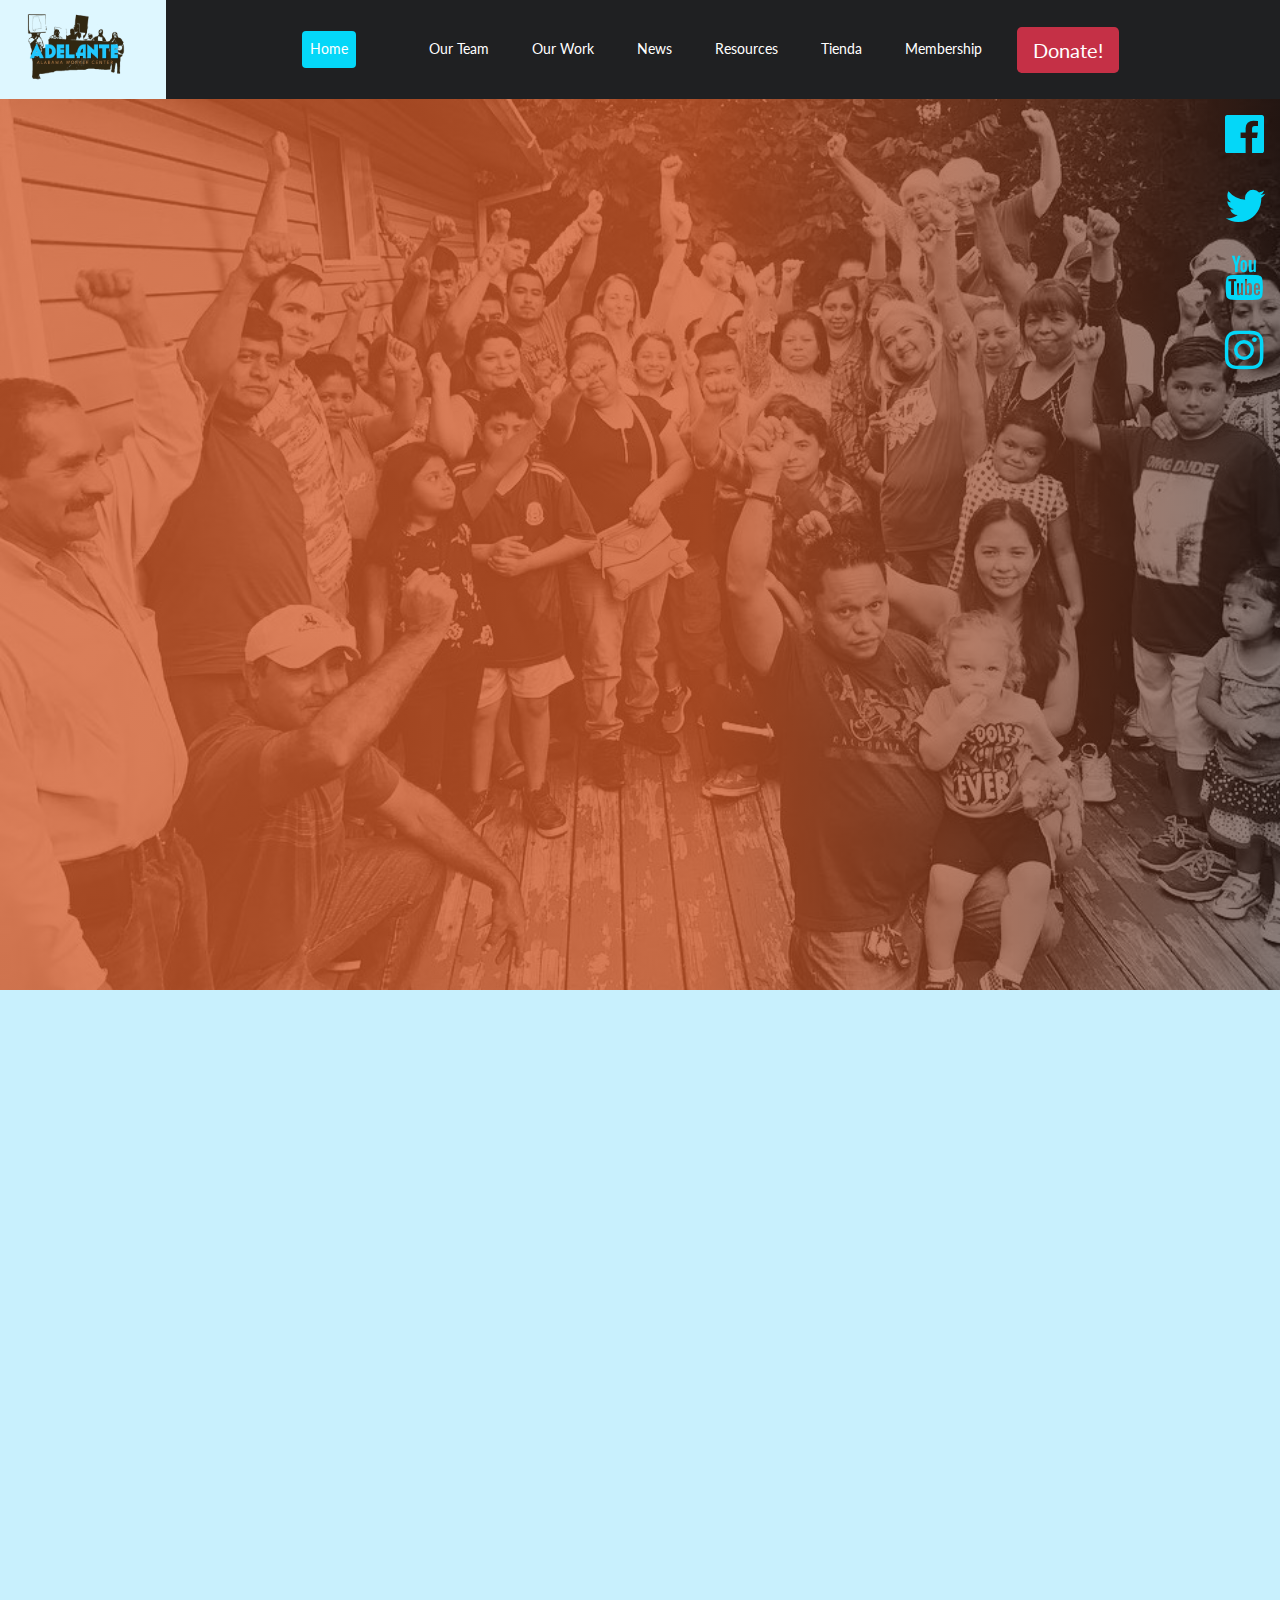
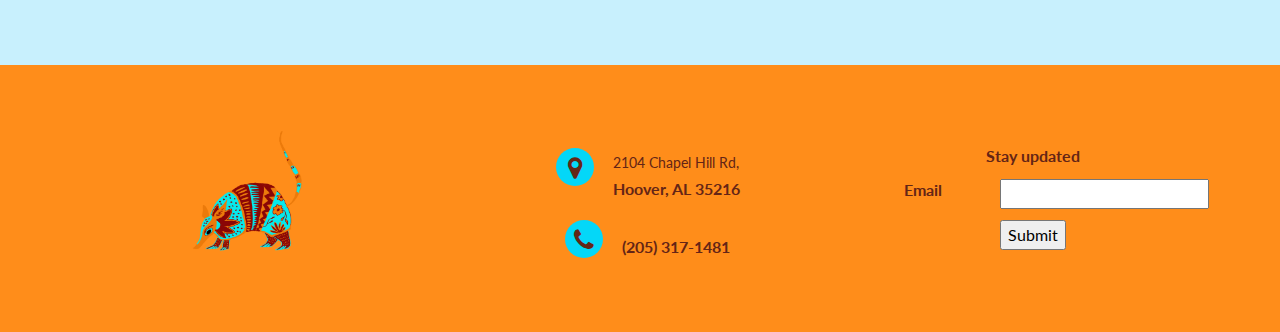
==== commit ee3c5f8b: "fixed navbar, fixed about page, fixed staff page, fixed video page" ====
--- a/assets/html/home-eng.html
+++ b/assets/html/home-eng.html
@@ -8,6 +8,9 @@
   <!--Style sheets-->
   <link rel="stylesheet" href="../bootstrap/css/bootstrap.min.css">
   <link rel="stylesheet" href="http://fonts.googleapis.com/css?family=Lato:300,400,700,300italic,400italic,700italic">
+  <link rel="preconnect" href="https://fonts.gstatic.com">
+  <link rel="preconnect" href="https://fonts.gstatic.com">
+  <link href="https://fonts.googleapis.com/css2?family=Alegreya+Sans:wght@700;900&display=swap" rel="stylesheet">
   <link rel="stylesheet" href="../fonts/font-awesome.min.css">
   <link rel="stylesheet" href="../fonts/simple-line-icons.min.css">
   <link rel="stylesheet" href="../css/custom.css">
@@ -2594,128 +2597,16 @@
         </div>
         <div class="container-fluid" style="padding: 0;">
           <div class="row no-gutters">
-            <div data-aos="fade-right" data-aos-easing="ease" aos-duration="500"
-              class="col-sm-3 text-center aboutContact">
+            <div data-aos="fade-right" aos-duration="500" data-aos-easing="ease" aos-delay="3000" class="col-md-7"><img
+                loading="lazy" src="../img/photos/family-at-kermes.jpeg" class="aboutImg"></div>
+            <div data-aos="fade-left" data-aos-easing="ease" aos-duration="500"
+              class="col-md-5 text-center aboutContact">
               <p>Adelante Alabama Worker Center unites low-wage and immigrant workers and their families in the
                 Birmingham area to defend our rights, promote our dignity, and pursue justice for all.
               </p>
             </div>
-            <div data-aos="fade-down" data-aos-easing="ease" aos-duration="500"
-              class="col-sm-5 text-center aboutTextBox">
-              <span class="aboutSpan">
-                <SCRIPT LANGUAGE="JavaScript" SRC="https://adelantealabama.z2systems.com/np/js/calendar.js"></SCRIPT>
-                <form name="pShoppingCartFormBean" method="post"
-                  action="https://adelantealabama.z2systems.com/np/publicaccess/survey.do"
-                  onsubmit="return snippet_validateNeonForm();"><input type=password autocomplete='new-password'
-                    style='display:none'><input type=hidden name="skipDuplicateRequestCheck" value="1"><input
-                    type=hidden name="surveyId" value="17" /><input type=hidden name="currentPage" value="1" /><input
-                    type=hidden name="direction" id="snippet_direction" value="next" />
-                  <div id=snippet_surveyForm class=snippet_tbmain><input type='hidden' name='new_publish_survey'
-                      value='1' />
-                    <table border=0 ellpadding=5 cellspacing=0>
-                      <tbody>
-                        <tr>
-                          <td colspan=2 align="right"> </td>
-                        </tr>
-                        <script>
-                          if (typeof jQuery != "undefined") {
-                            var oldjQuery = jQuery.noConflict();
-                          }
-                        </script>
-                        <script src="https://adelantealabama.z2systems.com/np/js/jquery/3.5.1/jquery-3.5.1.min.js"
-                          type=text/javascript> </script> <script>
-                          var jQuery19 = jQuery;    if(oldjQuery){        jQuery = oldjQuery;        $ = oldjQuery;    }
-                        </script>
-                        <tr id="snippet_null1">
-                          <td colspan=2 class=control_head>
-                            <p>Sign up to receive news alerts and messages from
-                              Adelante</p>
-                          </td>
-                        </tr>
-                        <script>
-                          if (jQuery19) {
-                            jQuery19(document).ready(function () {
-                              jQuery19('input[type="password"]').attr('autocomplete', 'new-password')
-                            });
-                          }
-                        </script>
-                        <tr id="snippet_survey.data.218.value1">
-                          <td width=150 class=leftLabel> <label>Name </label> </td>
-                          <td class=rightField> <textarea name="survey.data.218.value" cols="30" rows="1"
-                              maxlength="1024" id="snippet_survey.data.218.value" class="control_textarea"></textarea>
-                          </td>
-                        </tr>
-                        <script>
-                          if (jQuery19) {
-                            jQuery19(document).ready(function () {
-                              jQuery19('input[type="password"]').attr('autocomplete', 'new-password')
-                            });
-                          }
-                        </script>
-                        <tr id="snippet_person.email11">
-                          <td width=150 class=leftLabel> <label>Email <SPAN class=required>*</SPAN> </label> </td>
-                          <td class=rightField> <input type="text" name="person.email1" maxlength="100" size="20"
-                              value="" id="snippet_person.email1" class="control_textbox"> </td>
-                        </tr>
-                        <script>
-                          if (jQuery19) {
-                            jQuery19(document).ready(function () {
-                              jQuery19('input[type="password"]').attr('autocomplete', 'new-password')
-                            });
-                          }
-                        </script>
-                        <tr id="snippet_null1">
-                          <td colspan=2 align=center> <input type="submit" name="null"
-                              class="control_button snippet_control_button" value="Submit" id="snippet_null"> </td>
-                        </tr>
-                        <script>
-                          if (jQuery19) {
-                            jQuery19(document).ready(function () {
-                              jQuery19('input[type="password"]').attr('autocomplete', 'new-password')
-                            });
-                          }
-                        </script>
-                      </tbody>
-                    </table>
-                  </div><input type=hidden name=orgId value=adelantealabama>
-                </form>
-                <SCRIPT src="https://adelantealabama.z2systems.com/np/js/regExpValidate.js" type=text/javascript>
-                  </SCRIPT> <script>
-                  var minimumAmount = 5;var minimumRecurring = 5;function validateNeonStandardEmail(){if(document.getElementById("snippet_person.email1") && document.getElementById("snippet_person.email1").value.trim().length>0){return validateSurveyEmail(document.getElementById("snippet_person.email1").value);}return true;}
-                </script>
-                <SCRIPT language=javascript type=text/javascript>function snippet_validateNeonForm() {
-                  if(document.getElementById("snippet_direction").value=="previous" ){ return true;}if (!checkDOBDate())
-                  {return false;}if(!validatePwd('account.loginPassword')){return
-                  false;}if(!validateNeonStandardEmail()){ alert("The Email Address is invalid.");
-                  document.getElementById("snippet_person.email1").focus(); return
-                  false;}if(document.getElementById("snippet_person.email1")||document.getElementsByClassName("snippet_nsc_person.email1").length>
-                  0){  if ( !validateNotEmpty(document.getElementById("snippet_person.email1").value ) ){    alert("Email is required.");    if(document.getElementById("snippet_person.email1")){document.getElementById("snippet_person.email1").focus();}    return false;  }}var input = document.getElementsByTagName("input");var select = document.getElementsByTagName("select");var textarea = document.getElementsByTagName("textarea");var allNodes = [];allNodes.push.apply(allNodes,input);allNodes.push.apply(allNodes,select);allNodes.push.apply(allNodes,textarea);for (var i = 0; i < allNodes.length; i++){    allNodes[i].disabled = false;}  var buttons = document.getElementsByClassName("snippet_control_button");  for(var i=0;i<buttons.length;i++){      buttons[i].disabled = true;   }  return true;}function checkDOBDate(){    var month = document.getElementById("snippet_person.dobMM");    var day = document.getElementById("snippet_person.dobDD");    var year = document.getElementById("snippet_person.dobYYYY");    if (!(month && day && year) || (!year.value && !month.value && !day.value) ) {return true;}    var dayV = day.value;    var monthV = month.value;    var yearV = year.value;    var date = dayV + monthV + yearV;    if(dayV.length<=2 && dayV.length >=1 && monthV.length<=2 && monthV.length >=1 && yearV.length == 4){        var reg = /^\d+$/;        var r = date.match(reg);        if(r==null){            alert("Birth Date is invalid.");            return false;        }else{            var d = new Date(year.value, month.value - 1, day.value);            var c=(d.getFullYear() == year.value && (d.getMonth() + 1) == month.value && d.getDate() == day.value);            if(!c){                alert("Birth Date is invalid.");                return false;            }        }        return true;    }    alert("Birth Date is invalid.");    return false;}
-                </SCRIPT>
-                <SCRIPT language=javascript type=text/javascript>function
-                  populateValueFromRadio(textBoxId,radioId,hiddenObjId){var
-                  radios=document.getElementsByClassName(radioId);var hiddenObj=document.getElementById(hiddenObjId);var
-                  txtboxObj=document.getElementById(textBoxId);for(var i=0;i<radios.length;i++){ if(radios[i].checked){
-                  hiddenObj.value=radios[i].value; }}if( txtboxObj !=undefined && (hiddenObj.value==null ||
-                  hiddenObj.value=="" ) ) { var dAmt=trimAll(removeCurrency(txtboxObj.value)); if (dAmt=="" ){
-                  txtboxObj.focus(); } else { hiddenObj.value=dAmt; }}}function
-                  leavingTextBox(textBoxId,radioId,hiddenObjId){var radios=document.getElementsByClassName(radioId);var
-                  hiddenObj=document.getElementById(hiddenObjId);var
-                  txtboxObj=document.getElementById(textBoxId);for(var i=0;i<radios.length;i++){ if(radios[i].checked){
-                  hiddenObj.value=radios[i].value; if(txtboxObj !=undefined && (radios[i].value==null ||
-                  radios[i].value=="" )) { var dAmt=trimAll(removeCurrency(txtboxObj.value)); if (dAmt=="" ){
-                  alert("Please enter donation amount"); txtboxObj.focus(); return false; } else if
-                  (validateNumeric(dAmt)==false) { alert("The donation amount should be a number."); txtboxObj.focus();
-                  return false; } else if (validatePositiveAndZero(dAmt)==false){ alert("The donation amount should be
-                  bigger than 0."); return false; } else if(validateNumeric(dAmt)==true){ var numdAmt=dAmt;
-                  numdAmt=numdAmt.replace(',',''); while(numdAmt.indexOf(',')!=-1){ numdAmt=numdAmt.replace(',',''); }
-                  numdAmt=numdAmt.split('.'); if(numdAmt[0].length>
-                  13){				alert('Your donation amount is too large.');				return false;			}			if(isChecked('recurringFlag', '1')){   			if(validateMinimumRecurring(dAmt) == false){	   				alert("You have not entered the minimum recurring donation amount of $"+Number(minimumRecurring).toFixed(2)+'.');	   				return false;   			}			}else{				if(validateMinimumAmount(dAmt)==false){					alert('You have not entered the minimum donation amount of  $'+Number(minimumAmount).toFixed(2)+'.');					return false;				}			}      		hiddenObj.value = dAmt;      		return true;   	}	}     return true;  }}}function validatePositiveAndZero(val){	 if(Number(val) <= 0){		return false;	 }}function validateMinimumAmount(val){	if(minimumAmount && minimumAmount > 0 && minimumAmount > val){		return false;   }	return true;}function validateMinimumRecurring(val){	if(minimumRecurring && minimumRecurring > 0 && minimumRecurring > val){		return false;   }	return true;}function isChecked(name, value){  var list = getAllByName(name);  for(var i=0; i<list.length; i++){	   if(list[i].checked==true && list[i].value==value){		   return true;	   }   }   return false;}function getAllByName(name){  return document.getElementsByName(name);}function validateAmount(){   var txtboxObj = document.getElementById('snippet_donation.amount');	if(txtboxObj != undefined){		var dAmt = trimAll(removeCurrency(txtboxObj.value));   		if (dAmt==""){      			alert("Please enter donation amount");      			txtboxObj.focus();      			return false;   		} else if (validateNumeric(dAmt)==false) {      			alert("The donation amount should be a number.");      			txtboxObj.focus();      			return false;   		} else if (validatePositiveAndZero(dAmt) == false){				alert("The donation amount should be bigger than 0.");				return false;			} else if (validateNumeric(dAmt)==true){				var numdAmt = dAmt;				numdAmt=numdAmt.replace(',','');				while(numdAmt.indexOf(',')!=-1){					numdAmt=numdAmt.replace(',','');				}			 	numdAmt = numdAmt.split('.');				if(numdAmt[0].length>13){					alert('Your donation amount is too large.');					return false;				}				if(isChecked('recurringFlag', '1')){   				if(validateMinimumRecurring(dAmt) == false){	   					alert("You have not entered the minimum recurring donation amount of $"+Number(minimumRecurring).toFixed(2)+'.');	   					return false;   				}				}else{					if(validateMinimumAmount(dAmt)==false){						alert('You have not entered the minimum donation amount of $'+Number(minimumAmount).toFixed(2)+'.');						return false;					}				}				}	}	return true;}function associateToggle(val, elem){var elem = document.getElementById(elem);if(elem == null) return;if(val == 1){	elem.style.display="";}else if(val == 0){	elem.style.display="none";}}associateToggle(0, 'snippet_recurringDonation.recurringInterval1');function validatePwd(property){ var item = document.getElementById(property);if(item != null && 'account.loginPassword' === property){var loginName = document.getElementById('snippet_account.loginName');if(loginName != null && loginName.value.trim() != ''){ var regexp = /(?=\S*\d)\S{8,}$/; var blankRegexp = /\s/;  if(!regexp.test(item.value) || blankRegexp.test(item.value)){   alert('Your password requires at least 8 characters, including at least one number. Spaces are not allowed.');	   return false;   }   var retypePwd = document.getElementById('snippet_loginPasswordRetype').value;   if(item.value != retypePwd){	   alert('The re-typed password doesn\'t match your original password');	   return false;   } } }   return true;}
-                </SCRIPT>
-                <!--NEON FORM END-->
-              </span>
-            </div>
-            <div data-aos="fade-left" aos-duration="500" data-aos-easing="ease" aos-delay="3000" class="col-sm-4"><img
-                class="img-fluid" loading="lazy" src="../img/photos/family-at-kermes.jpeg"></div>
+
+
           </div>
         </div>
     </div>
@@ -2736,63 +2627,63 @@
         <div class="container">
           <div class="centerMobile">
             <div class="row" style="margin-bottom: 5vh;">
-              <div class="col-md-3"><img loading="lazy" src="../img/staff/Isaac-headshot.jpeg" class="staffImg"
-                      alt="Portrait of Isaac">
-                      <div class="staffBio">
-                    <p class="staffName"><strong>Isaac Guazo Estrada</strong></p>
-                    <p>(he/him/his)</p>
-                    <p><b>Economic Justice Organizer</b></p>
-                  </div>
-                  </div>
-              <div class="col-md-3"><img loading="lazy" src="../img/staff/Resha-headshot.jpeg" class="staffImg"
-                  alt="Portrait of Resha">
-                  <div class="staffBio">
-                <p class="staffName"><strong>Resha Swanson</strong></p>
-                <p>(she/her/ella)</p>
-                <p><b>Policy & Communications<br> Coordinator</b></p>
+              <div class="col-lg-3"><img loading="lazy" src="../img/staff/Isaac-headshot.jpeg"
+                  class="staffImg img-fluid" alt="Portrait of Isaac">
+                <div class="staffBio">
+                  <p class="staffName"><strong>Isaac Guazo Estrada</strong></p>
+                  <p>(he/him/his)</p>
+                  <p><b>Economic Justice Organizer</b></p>
+                </div>
+              </div>
+              <div class="col-lg-3"><img loading="lazy" src="../img/staff/Resha-headshot.jpeg"
+                  class="staffImg img-fluid" alt="Portrait of Resha">
+                <div class="staffBio">
+                  <p class="staffName"><strong>Resha Swanson</strong></p>
+                  <p>(she/her/ella)</p>
+                  <p><b>Policy & Communications<br> Coordinator</b></p>
+                </div>
+              </div>
+              <div class="col-lg-3"><img loading="lazy" src="../img/staff/Jessica-headshot.jpeg"
+                  class="staffImg img-fluid" alt="Portrait of Jessica">
+                <div class="staffBio">
+                  <p class="staffName"><strong>Jessica Vosburgh</strong></p>
+                  <p>(she/her/ella)</p>
+                  <p><b>Executive Director</b></p>
+                </div>
+              </div>
+              <div class="col-lg-3"><img loading="lazy" src="../img/staff/Victoria-headshot.jpeg"
+                  class="staffImg img-fluid" alt="Portrait of Victoria">
+                <div class="staffBio">
+                  <p class="staffName"><strong>Victoria Siciliano</strong></p>
+                  <p>(she/her/ella)</p>
+                  <p><b>Director of Administration <br>& Fundraising</b></p>
+                </div>
               </div>
             </div>
-              <div class="col-md-3"><img loading="lazy" src="../img/staff/Jessica-headshot.jpeg" class="staffImg"
-                  alt="Portrait of Jessica">
-                  <div class="staffBio">
-                <p class="staffName"><strong>Jessica Vosburgh</strong></p>
-                <p>(she/her/ella)</p>
-                <p><b>Executive Director</b></p>
+            <div class="row align-items-start">
+              <div class="col-lg-3"><img loading="lazy" src="../img/staff/Miriam-headshot.jpeg"
+                  class="staffImg img-fluid" alt="Portrait of Miriam">
+                <div class="staffBio">
+                  <p class="staffName"><strong>Miriam Nava</strong></p>
+                  <p>(she/her/ella)</p>
+                  <p><b>Membership Coordinator</b></p>
                 </div>
               </div>
-              <div class="col-md-3"><img loading="lazy" src="../img/staff/Victoria-headshot.jpeg" class="staffImg"
-                  alt="Portrait of Victoria">
-                  <div class="staffBio">
-                <p class="staffName"><strong>Victoria Siciliano</strong></p>
-                <p>(she/her/ella)</p>
-                <p><b>Director of Administration <br>& Fundraising</b></p>
+              <div class="col-lg-3"><img loading="lazy" src="../img/staff/Felicia-headshot.jpeg"
+                  class="staffImg img-fluid" alt="Portrait of Felicia">
+                <div class="staffBio">
+                  <p class="staffName"><strong>Felicia Aldana</strong></p>
+                  <p>(she/her/ella)</p>
+                  <p><b>Administrative Assistant</b></p>
+                </div>
               </div>
-            </div>
-            </div>
-            <div class="row align-items-start">
-              <div class="col-md-3"><img loading="lazy" src="../img/staff/Miriam-headshot.jpeg" class="staffImg"
-                  alt="Portrait of Miriam">  
-                  <div class="staffBio">                
-                <p class="staffName"><strong>Miriam Nava</strong></p>
-                <p>(she/her/ella)</p>
-                <p><b>Membership Coordinator</b></p>
-              </div>
-              </div>
-              <div class="col-md-3"><img loading="lazy" src="../img/staff/Felicia-headshot.jpeg" class="staffImg"
-                  alt="Portrait of Felicia">
-                  <div class="staffBio">
-                <p class="staffName"><strong>Felicia Aldana</strong></p>
-                <p>(she/her/ella)</p>
-                <p><b>Administrative Assistant</b></p>
-              </div>
-              </div>
-              <div class="col-md-3"><img loading="lazy" src="../img/staff/melo.jpeg" class="staffImg"
+              <div class="col-lg-3"><img loading="lazy" src="../img/staff/melo.jpeg" class="staffImg img-fluid"
                   alt="Portrait of Fabio">
-                  <div class="staffBio">
-                <p class="staffName"><strong>Fábio Melo</strong></p>
-                <p>(he/him/his)</p>
-                <p><b>Immigrant Justice Organizer</b></p>
-              </div>
+                <div class="staffBio">
+                  <p class="staffName"><strong>Fábio Melo</strong></p>
+                  <p>(he/him/his)</p>
+                  <p><b>Immigrant Justice Organizer</b></p>
+                </div>
               </div>
             </div>
           </div>
@@ -2800,10 +2691,10 @@
       <hr>
       </section>
       <section>
-      <div class="container">
-            <div class="col-sm-12 d-flex flex-column text-justify">
-              <h2 class="latoBold h3-resources">Board of Directors&nbsp;2020-2021</h2>
-              <div class="col-sm-12">
+        <div class="container">
+          <div class="col-sm-12 d-flex flex-column text-justify">
+            <h2 class="latoBold h3-resources">Board of Directors&nbsp;2020-2021</h2>
+            <div class="col-sm-12">
               <p>
                 <strong>Marisol Aguilar*</strong> - Domestic worker and immigrants’ rights activist; founding Adelante
                 member<br>
@@ -2823,8 +2714,8 @@
             </div>
           </div>
         </div>
-</div>
-      </section>
+    </div>
+    </section>
     <!--/Staff-->
     <!--Our Work-->
     <div class="tab-pane" id="our-work" role="tabpanel" aria-labelledby="our-work-tab">
@@ -3204,7 +3095,7 @@
                 role="tab" aria-controls="v-pills-press" aria-selected="true">Press Releases</a>
               <a class="nav-link a-links" id="v-pills-news-tab" data-toggle="pill" href="#v-pills-news" role="tab"
                 aria-controls="v-pills-news" aria-selected="false">In The News</a>
-                <a class="nav-link a-links" id="v-pills-reports-tab" data-toggle="pill" href="#v-pills-reports" role="tab"
+              <a class="nav-link a-links" id="v-pills-reports-tab" data-toggle="pill" href="#v-pills-reports" role="tab"
                 aria-controls="v-pills-reports" aria-selected="false">Annual Reports</a>
               <a class="nav-link a-links" id="v-pills-tv-tab" data-toggle="pill" href="#v-pills-tv" role="tab"
                 aria-controls="v-pills-tv" aria-selected="false">T.V. & Video</a>
@@ -3746,7 +3637,11 @@
                 <br>
                 <br>
                 <br>
-                <div class="row"><div class="col-sm-12">Lorem ipsum dolor sit amet consectetur adipisicing elit. Sed voluptas beatae odio quaerat dolores perferendis repellendus architecto libero laborum. Vero ipsam officia quod recusandae tempora, natus reprehenderit dolores pariatur quam.</div></div>
+                <div class="row">
+                  <div class="col-sm-12">Lorem ipsum dolor sit amet consectetur adipisicing elit. Sed voluptas beatae
+                    odio quaerat dolores perferendis repellendus architecto libero laborum. Vero ipsam officia quod
+                    recusandae tempora, natus reprehenderit dolores pariatur quam.</div>
+                </div>
                 <div class="container">
                   <div class="row">
                   </div>
@@ -3761,23 +3656,48 @@
                 <br>
                 <div class="container">
                   <div class="row">
-                    <div class="col-sm-4 video-container"><iframe loading="lazy"  width="560" height="315" src="https://www.youtube.com/embed/5jO7earOkCo" 
-                    frameborder="0" allow="accelerometer; autoplay; clipboard-write; encrypted-media; gyroscope; picture-in-picture" allowfullscreen></iframe></div>
-                    <div class="col-sm-4 video-container"><iframe loading="lazy" width="560" height="315" src="https://www.youtube.com/embed/J6Ts9s-aJs4" 
-frameborder="0" allow="accelerometer; autoplay; clipboard-write; encrypted-media; gyroscope; picture-in-picture" allowfullscreen></iframe></div>
-                    <div class="col-sm-4 video-container"><iframe loading="lazy" width="560" height="315"
-                        src="https://www.facebook.com/artsbma/videos/1015965022226543/" frameborder="0"
-                        allow="accelerometer; autoplay; clipboard-write; encrypted-media; gyroscope; picture-in-picture"
-                        allowfullscreen></iframe></div>
+                    <div class="col-sm-12 video-container">
+                      <div class="embed-responsive embed-responsive-16by9">
+                        <iframe loading="lazy" width="560" height="315" src="https://www.youtube.com/embed/5jO7earOkCo"
+                          frameborder="0"
+                          allow="accelerometer; autoplay; clipboard-write; encrypted-media; gyroscope; picture-in-picture"
+                          allowfullscreen>
+                        </iframe>
+                      </div>
+                    </div>
                   </div>
-                 
+                  <hr>
+                  <div class="row">
+                    <div class="col-sm-12 video-container">
+                      <div class="embed-responsive embed-responsive-16by9">
+                        <iframe loading="lazy" width="560" height="315" src="https://www.youtube.com/embed/J6Ts9s-aJs4"
+                          frameborder="0"
+                          allow="accelerometer; autoplay; clipboard-write; encrypted-media; gyroscope; picture-in-picture"
+                          allowfullscreen>
+                        </iframe>
+                      </div>
+                    </div>
                   </div>
+                  <hr>
+                  <div class="row">
+                    <div class="col-sm-12 video-container">
+                      <div class="embed-responsive embed-responsive-16by9">
+                        <iframe loading="lazy" width="560" height="315" src="https://www.youtube.com/embed/tJrc-BgVHzU"
+                          frameborder="0"
+                          allow="accelerometer; autoplay; clipboard-write; encrypted-media; gyroscope; picture-in-picture"
+                          allowfullscreen>
+                        </iframe>
+                      </div>
+                    </div>
+                  </div>
+                  <hr>
                 </div>
               </div>
-              <!--/T.V. & Video tab-->
             </div>
+            <!--/T.V. & Video tab-->
           </div>
-          </div>
+        </div>
+    </div>
     <!--/Media & Press-->
     <!--Resources-->
     <div class="tab-pane" id="resources" role="tabpanel" aria-labelledby="resources-tab">
@@ -3796,7 +3716,7 @@
                 aria-controls="v-pills-kyr" aria-selected="true">Know Your Rights</a>
               <a class="nav-link a-links" id="v-pills-publications-tab" data-toggle="pill" href="#v-pills-publications"
                 role="tab" aria-controls="v-pills-publications" aria-selected="false">Publications</a>
-                 <a class="nav-link a-links" id="v-pills-community-tab" data-toggle="pill" href="#v-pills-community"
+              <a class="nav-link a-links" id="v-pills-community-tab" data-toggle="pill" href="#v-pills-community"
                 role="tab" aria-controls="v-pills-community" aria-selected="false">Community Resources</a>
             </div>
           </div>
@@ -3824,7 +3744,7 @@
                   </p>
                 </div>
                 <hr>
-                  <p>
+                <p>
                   <a href="../press-releases/Adelante-Bham-Sanctuary-Briefing-FINAL-17-3-6.pdf">Legal
                     &amp; Policy Briefing: Making Birmingham a Sanctuary City</a>, March 6, 2017 // <a
                     href="../press-releases/Adelante-Bham-Sanctuary-Briefing-FINAL-17-3-6_Spanish.pdf">Informe Jurídico
@@ -3836,12 +3756,12 @@
                   Guild)</p>
                 </p>
               </div>
-                          <div class="tab-pane fade sidebar-content" id="v-pills-community" role="tabpanel"
+              <div class="tab-pane fade sidebar-content" id="v-pills-community" role="tabpanel"
                 aria-labelledby="v-pills-community-tab">
                 <h3 class="latoBold h3-resources">Community Resources</h3>
                 <div class="row text-center">
                   <div class="col-sm-12">
-                   <h2>Coming Soon</h2>
+                    <h2>Coming Soon</h2>
       </section>
     </div>
     <!--/Resources-->
--- a/assets/css/custom.css
+++ b/assets/css/custom.css
@@ -64,35 +64,26 @@
 
 #navlogo {
   position: absolute;
-  left: 20%;
-  top: 0%;
+  left: 15%;
+  top: 10%;
   float: left;
-  height: 103px;
-  width: 155px;
+  width: 8vw;
+  height: 8vh; 
   background-color: #DEF7FF;
-}
-
-@media (max-width: 767px) {
-  #navlogo {
-    width: 75px;
-    height: 50px;
-    left: 0%;
-  }
 }
 
 .wideLogo {
   position: absolute;
   top: 0%;
   left: 0%;
-  width: 250px;
-  height: 103px;
+  width: 13vw;
+  height: 11vh;
   background-color: #DEF7FF;
 }
 
-@media (max-width: 767px) {
+@media (max-width: 1199px) {
   .wideLogo {
-    width: 63px;
-    height: 6vh;
+  display: none;
   }
 }
 
@@ -130,11 +121,15 @@
 }
 
 .navHeight {
-  height: 11vh;
+  height: 11vh !important;
   max-width: 100vw;
 }
 
-@media (min-width: 992px) {
+@media (min-width: 1199px) {
+  .navheight {
+      height: auto !important;
+}
+
   .navbar li {
     margin-left: 1em;
     margin-right: 1em;
@@ -167,8 +162,8 @@
 @media (max-width: 1200px) {
   .navbar-toggler {
     position: absolute;
-    right: 1%;
-    top: 1%;
+    left: 2vw;
+    top: 2vh;
     width: 5vw;
     height: 5vh;
   }
@@ -204,7 +199,7 @@
   }
 }
 
-@media (max-width: 767px) {
+@media (max-width: 76px) {
   .navbar {
     max-width: 100vw;
     display: flex;
@@ -214,9 +209,14 @@
   }
 }
 
-@media (max-width: 767px) {
+
+.navbar-collapse {
+  background-color: #1F2022;
+
+}
+@media (max-width: 1199px) {
   .mobileDrop {
-    margin-top: 5vh;
+    margin-top: 7vh;
   }
 }
 
@@ -246,7 +246,7 @@
   transition: 250ms;
 }
 
-@media (max-width: 767px) {
+@media (max-width: 1199px) {
   .donateButton {
     position: relative;
     top: auto;
@@ -545,19 +545,58 @@
   font-weight: bold;
   text-align: center;
 }
-
+.aboutImg {
+  width: 60vw; 
+  height: 75vh;
+}
+
+@media (max-width: 1175px) {
+  .aboutImg {
+    width: 59vw;
+    height: auto;
+  }
+}
+
+@media (max-width: 768px) {
+  .aboutImg {
+    width: 100vw;
+  }
+}
 
 .aboutContact {
-  margin-top: 17vh;
-  text-align: justify;
-}
-
-@media (max-width: 767px) {
+   text-align: justify;
+  font-size: 4vmin;
+  background-color: #e85c1f;
+  width: 40vw;
+}
+.aboutContact>p {
+  margin-top: 35%;
+  color: white;
+
+}
+@media (max-width: 1175px) {
   .aboutContact {
-    margin: 5vh;
-    display: inline-block;
+  width: 41vw;
+  height: auto;  
+  }
+  .aboutContact>p {
+    margin: auto;
+    font-size: 4vmin;
+  }
+}
+@media (max-width: 1025px) {
+  .aboutContact>p {
+    font-size: 3vmin;
+  }
+}
+@media (max-width: 768px) {
+  .aboutContact {
+     display: inline-block;
     left: 0;
-    font-size: 14px;
+    width: 100vw;
+  }
+    .aboutContact>p {
+      font-size: 4vmin;
   }
 }
 
@@ -579,34 +618,42 @@
 
 /*/About*/
 /*Staff*/
-.staffImg {
-  width: 12vw;
-  height: 24vh;
-}
+
 .staffBio {
   line-height: 3.5vmin;
   background: #1F2022;
-  width: 12vw;
-  height: 18vh;
-  margin-top: -2.1vh;
+  width: auto;
+  height: 20vh;
   font-size: 1.5vmin;
   padding: 10px;
 }
+@media (max-width: 1556px) {
+  .staffBio {
+    height: auto;
+    margin-top: auto;
+    }
+  }
+  @media (max-width: 750px) {
+    .staffBio {
+      font-size: 2vmin;
+    }
+  }
+  @media (max-width: 524px) {
+    .staffBio {
+      font-size: 4vmin;
+      line-height: normal;
+    }
+  }
+
 .staffBio>p {
   color:white;
 }
 
-@media (max-width: 767px) {
-  .centerMobile {
-    margin: auto;
-    width: 50%;
-    text-align: center;
-  }
-}
 
 .staffName {
-  font-size: 22px;
-  margin-top: 20px;
+  font-family: 'Alegreya Sans', sans-serif;
+  font-size: 4vmin;
+  margin-top: auto;
   padding-top: 1.5vmin;
   color: #04D7F8 !important;
 }
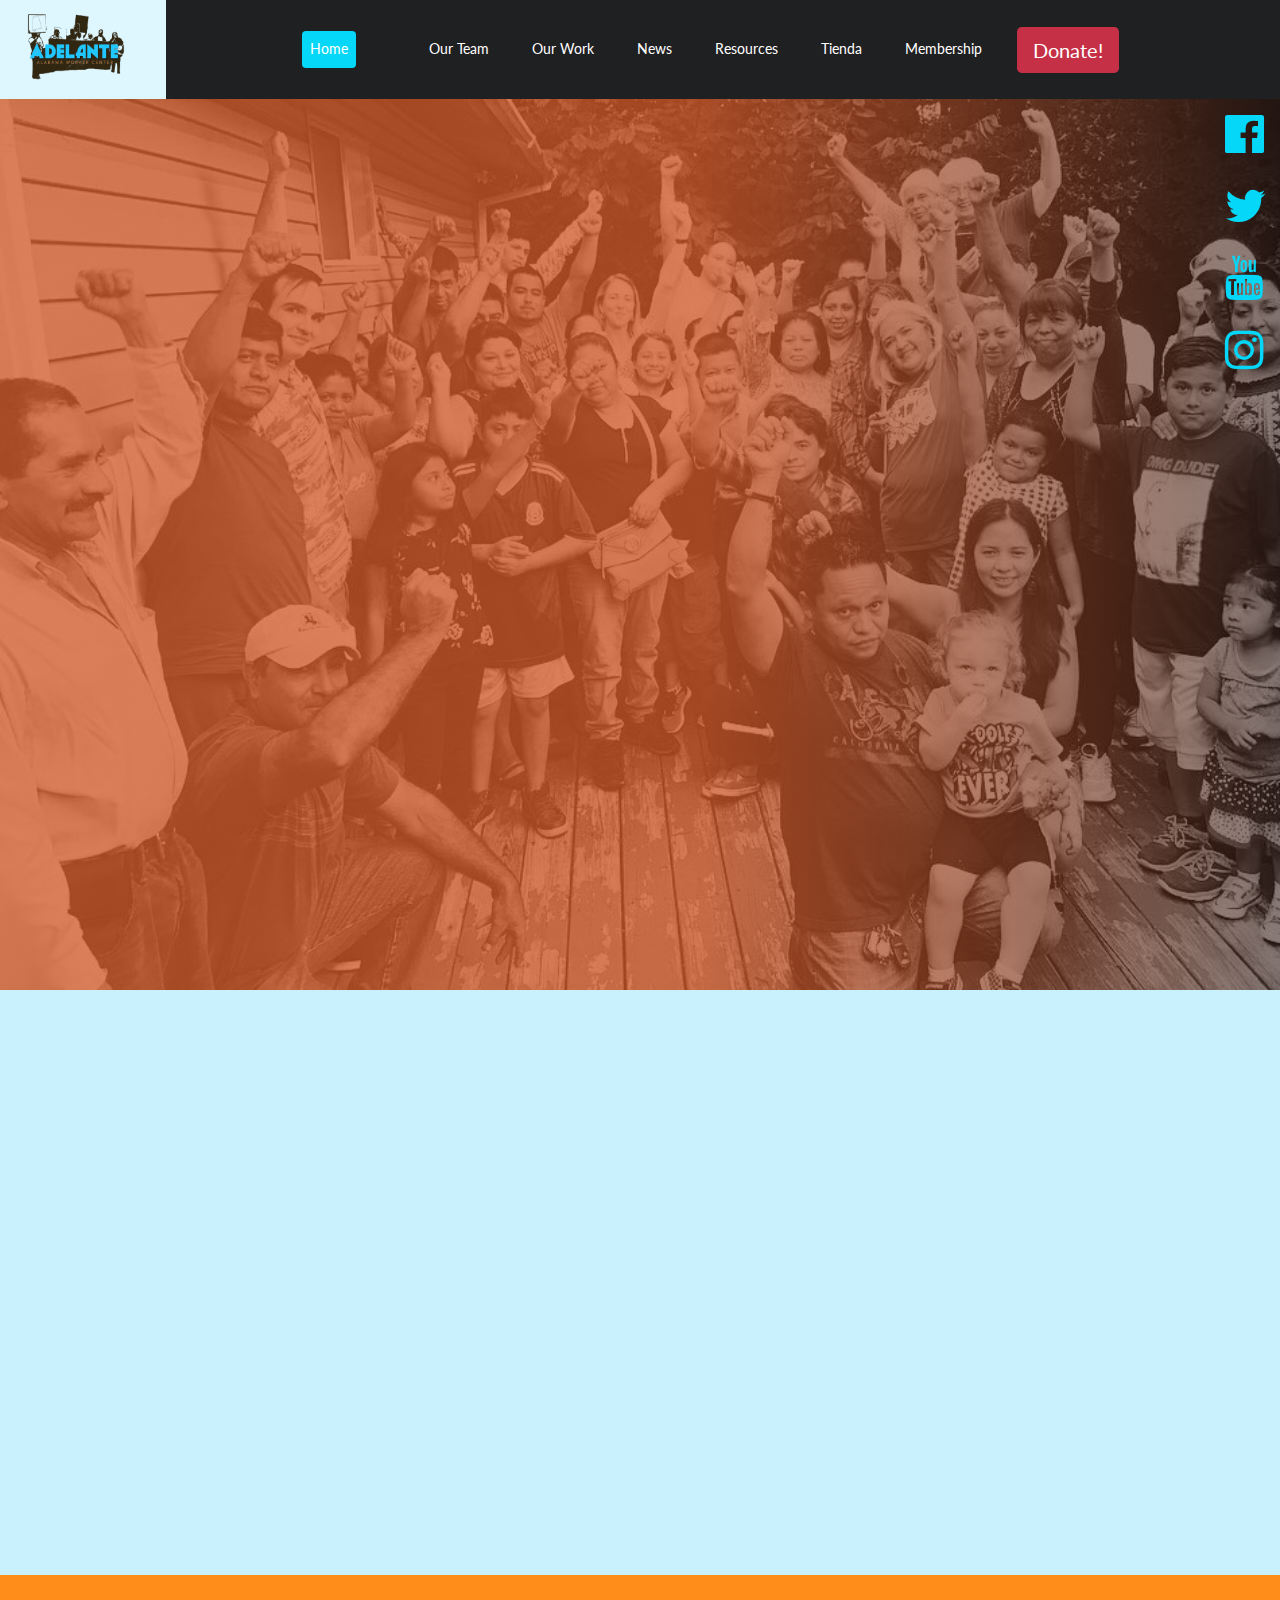
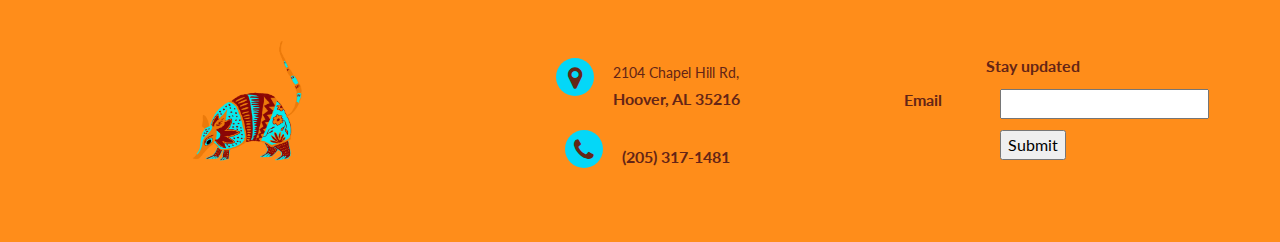
==== commit 28b17c70: "Messed with About page, changed family-at-kermes photo, took out old css (I'm doing that way too oft" ====
--- a/assets/html/home-eng.html
+++ b/assets/html/home-eng.html
@@ -2529,7 +2529,7 @@
       </span>
     </button>
     <!-- Navigation menu container -->
-    <div class="navbar-collapse collapse align-items-center" id="collapseNavbar">
+    <div class="navbar-collapse collapse align-items-center " id="collapseNavbar">
 
       <!-- Nav tabs -->
       <ul class="nav navFontSize  navbar-nav nav-pills nav-js mx-auto mobileDrop justify-content-between" id="myTab"
@@ -2630,7 +2630,7 @@
               <div class="col-lg-3"><img loading="lazy" src="../img/staff/Isaac-headshot.jpeg"
                   class="staffImg img-fluid" alt="Portrait of Isaac">
                 <div class="staffBio">
-                  <p class="staffName"><strong>Isaac Guazo Estrada</strong></p>
+                  <h3 class="staffName"><strong>Isaac Guazo Estrada</strong></h3>
                   <p>(he/him/his)</p>
                   <p><b>Economic Justice Organizer</b></p>
                 </div>
@@ -2638,7 +2638,7 @@
               <div class="col-lg-3"><img loading="lazy" src="../img/staff/Resha-headshot.jpeg"
                   class="staffImg img-fluid" alt="Portrait of Resha">
                 <div class="staffBio">
-                  <p class="staffName"><strong>Resha Swanson</strong></p>
+                  <h3 class="staffName"><strong>Resha Swanson</strong></h3>
                   <p>(she/her/ella)</p>
                   <p><b>Policy & Communications<br> Coordinator</b></p>
                 </div>
@@ -2646,7 +2646,7 @@
               <div class="col-lg-3"><img loading="lazy" src="../img/staff/Jessica-headshot.jpeg"
                   class="staffImg img-fluid" alt="Portrait of Jessica">
                 <div class="staffBio">
-                  <p class="staffName"><strong>Jessica Vosburgh</strong></p>
+                  <h3 class="staffName"><strong>Jessica Vosburgh</strong></h3>
                   <p>(she/her/ella)</p>
                   <p><b>Executive Director</b></p>
                 </div>
@@ -2654,7 +2654,7 @@
               <div class="col-lg-3"><img loading="lazy" src="../img/staff/Victoria-headshot.jpeg"
                   class="staffImg img-fluid" alt="Portrait of Victoria">
                 <div class="staffBio">
-                  <p class="staffName"><strong>Victoria Siciliano</strong></p>
+                  <h3 class="staffName"><strong>Victoria Siciliano</strong></h3>
                   <p>(she/her/ella)</p>
                   <p><b>Director of Administration <br>& Fundraising</b></p>
                 </div>
@@ -2664,7 +2664,7 @@
               <div class="col-lg-3"><img loading="lazy" src="../img/staff/Miriam-headshot.jpeg"
                   class="staffImg img-fluid" alt="Portrait of Miriam">
                 <div class="staffBio">
-                  <p class="staffName"><strong>Miriam Nava</strong></p>
+                  <h3 class="staffName"><strong>Miriam Nava</strong></h3>
                   <p>(she/her/ella)</p>
                   <p><b>Membership Coordinator</b></p>
                 </div>
@@ -2672,7 +2672,7 @@
               <div class="col-lg-3"><img loading="lazy" src="../img/staff/Felicia-headshot.jpeg"
                   class="staffImg img-fluid" alt="Portrait of Felicia">
                 <div class="staffBio">
-                  <p class="staffName"><strong>Felicia Aldana</strong></p>
+                  <h3 class="staffName"><strong>Felicia Aldana</strong></h3>
                   <p>(she/her/ella)</p>
                   <p><b>Administrative Assistant</b></p>
                 </div>
@@ -2680,7 +2680,7 @@
               <div class="col-lg-3"><img loading="lazy" src="../img/staff/melo.jpeg" class="staffImg img-fluid"
                   alt="Portrait of Fabio">
                 <div class="staffBio">
-                  <p class="staffName"><strong>Fábio Melo</strong></p>
+                  <h3 class="staffName"><strong>Fábio Melo</strong></h3>
                   <p>(he/him/his)</p>
                   <p><b>Immigrant Justice Organizer</b></p>
                 </div>
@@ -3737,31 +3737,53 @@
                   <h4 class="lato">Read Adelante&#8217;s full report <a rel="noreferrer"
                       href="https://adelantealabama.org/wp-content/uploads/2013/10/Adelante_Working-on-the-Edge-2021-eng-FINAL.pdf">HERE</a>.
                   </h4>
-                  <p><a rel="noreferrer" href="../img/photos/Screen-Shot-2021-02-25-at-11.11.30-AM-640x640.png"><img
+                  <p><a rel="noreferrer"
+                      href="https://adelantealabama.org/wp-content/uploads/2013/10/Adelante_Working-on-the-Edge-2021-eng-FINAL.pdf"><img
                         loading="lazy" data-original="../img/photos/Screen-Shot-2021-02-25-at-11.11.30-AM-640x640.png"
-                        alt="" width="640" height="640" class="img-fluid"
-                        src="../img/photos/Screen-Shot-2021-02-25-at-11.11.30-AM-640x640.png"></a>
+                        class="img-fluid" src="../img/photos/Screen-Shot-2021-02-25-at-11.11.30-AM-640x640.png"></a>
                   </p>
                 </div>
                 <hr>
-                <p>
-                  <a href="../press-releases/Adelante-Bham-Sanctuary-Briefing-FINAL-17-3-6.pdf">Legal
-                    &amp; Policy Briefing: Making Birmingham a Sanctuary City</a>, March 6, 2017 // <a
-                    href="../press-releases/Adelante-Bham-Sanctuary-Briefing-FINAL-17-3-6_Spanish.pdf">Informe Jurídico
-                    y Político: Convertir a Birmingham en Ciudad Santuario</a>, 6 marzo
-                  2017</p>
-                <p><em><a href="../press-releases/leg_ijp_shadow_prisons_immigrant_detention_report.pdf">Shadow Prisons:
-                      Immigrant Detention in the South</a></em>&nbsp;(November 2016)
-                  (with&nbsp;Southern Poverty Law Center and the National Immigration Project of the National Lawyers
-                  Guild)</p>
-                </p>
+                <div class="row">
+                  <div class="col-sm-4">
+                    <p class="publicationCenter">
+                      <a href="../press-releases/Adelante-Bham-Sanctuary-Briefing-FINAL-17-3-6.pdf">Legal
+                        &amp; Policy Briefing: Making Birmingham a Sanctuary City</a>, March 6, 2017</p>
+                  </div>
+                  <div class="col-sm-4">
+                    <img src="..\img\pdfs\sanctuaryCityCover.jpeg" class="img-fluid">
+                  </div>
+                  <div class="col-sm-4">
+                    <a href="../press-releases/Adelante-Bham-Sanctuary-Briefing-FINAL-17-3-6_Spanish.pdf">
+                      <p class="publicationCenter">Informe Jurídico
+                        y Político: Convertir a Birmingham en Ciudad Santuario
+                    </a>, 6 marzo
+                    2017</p>
+                  </div>
+                </div>
+                <hr>
+                <div class="row">
+                  <div class="col-sm-4">
+                    <p class="publicationCenter"><em><a
+                          href="../press-releases/leg_ijp_shadow_prisons_immigrant_detention_report.pdf">Shadow Prisons:
+                          Immigrant Detention in the South</a></em>&nbsp;(November 2016)</p>
+                  </div>
+                  <div class="col-sm-4">
+                    <img src="../img/pdfs/shadowPrisons.jpeg" class="img-fluid">
+                  </div>
+                  <div class="col-sm-4">
+                    <p class="publicationCenter">(with&nbsp;Southern Poverty Law Center and the National Immigration
+                      Project of the National Lawyers
+                      Guild)</p>
+                  </div>
+                </div>
               </div>
-              <div class="tab-pane fade sidebar-content" id="v-pills-community" role="tabpanel"
-                aria-labelledby="v-pills-community-tab">
-                <h3 class="latoBold h3-resources">Community Resources</h3>
-                <div class="row text-center">
-                  <div class="col-sm-12">
-                    <h2>Coming Soon</h2>
+                    <div class="tab-pane fade sidebar-content" id="v-pills-community" role="tabpanel"
+              aria-labelledby="v-pills-community-tab">
+              <h3 class="latoBold h3-resources">Community Resources</h3>
+              <div class="row text-center">
+                <div class="col-sm-12">
+                  <h2>Coming Soon</h2>
       </section>
     </div>
     <!--/Resources-->
--- a/assets/css/custom.css
+++ b/assets/css/custom.css
@@ -56,7 +56,7 @@
   font-size: 7vmin;
   text-align: center;
   color: #642516 !important;
- /* text-shadow: 2px 2px 5px rgba(0, 0, 0, 0.9);*/
+  /* text-shadow: 2px 2px 5px rgba(0, 0, 0, 0.9);*/
   margin-top: 25px;
   margin-bottom: 15px;
   font-weight: bold;
@@ -68,7 +68,7 @@
   top: 10%;
   float: left;
   width: 8vw;
-  height: 8vh; 
+  height: 8vh;
   background-color: #DEF7FF;
 }
 
@@ -83,7 +83,7 @@
 
 @media (max-width: 1199px) {
   .wideLogo {
-  display: none;
+    display: none;
   }
 }
 
@@ -127,8 +127,8 @@
 
 @media (min-width: 1199px) {
   .navheight {
-      height: auto !important;
-}
+    height: auto !important;
+  }
 
   .navbar li {
     margin-left: 1em;
@@ -199,7 +199,7 @@
   }
 }
 
-@media (max-width: 76px) {
+@media (max-width: 766px) {
   .navbar {
     max-width: 100vw;
     display: flex;
@@ -212,11 +212,17 @@
 
 .navbar-collapse {
   background-color: #1F2022;
-
+}
+@media (max-width: 1199px) {
+  .navbar-collapse {
+    margin-right: 75vw;
+    padding-left: 3vw;
+  }
 }
 @media (max-width: 1199px) {
   .mobileDrop {
     margin-top: 7vh;
+    width: auto;
   }
 }
 
@@ -505,49 +511,9 @@
     margin-bottom: 0vh;
   }
 }
-
-.aboutTextBox {
-  background: rgb(213, 87, 36);
-  background: -moz-linear-gradient(90deg, rgba(213, 87, 36, 1) 65%, rgba(59, 21, 10, 1) 100%);
-  background: -webkit-linear-gradient(90deg, rgba(213, 87, 36, 1) 65%, rgba(59, 21, 10, 1) 100%);
-  background: linear-gradient(90deg, rgba(213, 87, 36, 1) 65%, rgba(59, 21, 10, 1) 100%);
-  filter: progid:DXImageTransform.Microsoft.gradient(startColorstr="#d55724", endColorstr="#3b150a", GradientType=1);
-}
-
-.aboutTextBox>p {
-  font-size: 30px;
-  color: #642516 !important;
-  font: bold 24px/45px;
-  letter-spacing: -1px;
-  background: rgb(0, 0, 0);
-  /* fallback color */
-  background: rgba(200, 240, 253, .9);
-  width: 50vw;
-  top: 83vh;
-  left: 25vw;
-  position: absolute;
-  font-weight: bold;
-  text-align: center;
-}
-
-.aboutTextBox>tr {
-  font-size: 30px;
-  color: #642516 !important;
-  font: bold 24px/45px;
-  letter-spacing: -1px;
-  background: rgb(0, 0, 0);
-  /* fallback color */
-  background: rgba(200, 240, 253, .9);
-  width: 50vw;
-  top: 83vh;
-  left: 25vw;
-  position: absolute;
-  font-weight: bold;
-  text-align: center;
-}
 .aboutImg {
-  width: 60vw; 
-  height: 75vh;
+  width: 60vw;
+  height: 65vh;
 }
 
 @media (max-width: 1175px) {
@@ -557,62 +523,54 @@
   }
 }
 
-@media (max-width: 768px) {
+@media (max-width: 769px) {
   .aboutImg {
     width: 100vw;
   }
 }
 
 .aboutContact {
-   text-align: justify;
+  text-align: justify;
   font-size: 4vmin;
   background-color: #e85c1f;
   width: 40vw;
 }
+
 .aboutContact>p {
-  margin-top: 35%;
-  color: white;
-
-}
+  font-family: 'Lato', sans-serif;
+  margin-top: 20vh;
+  color: #fff;
+  padding-left: 2vw;
+  padding-right: 2vw;
+}
+
 @media (max-width: 1175px) {
   .aboutContact {
-  width: 41vw;
-  height: auto;  
-  }
+    width: 41vw;
+    height: auto;
+  }
+
   .aboutContact>p {
     margin: auto;
     font-size: 4vmin;
   }
 }
+
 @media (max-width: 1025px) {
   .aboutContact>p {
     font-size: 3vmin;
   }
 }
+
 @media (max-width: 768px) {
   .aboutContact {
-     display: inline-block;
+    display: inline-block;
     left: 0;
     width: 100vw;
   }
-    .aboutContact>p {
-      font-size: 4vmin;
-  }
-}
-
-.aboutSpan {
-  display: flex;
-  flex-direction: column;
-  align-items: center;
-  justify-content: center;
-  vertical-align: middle;
-  align-self: center;
-  margin-top: 15vh;
-}
-
-@media (max-width: 767px) {
-  .aboutSpan {
-    margin: 5vh;
+
+  .aboutContact>p {
+    font-size: 4vmin;
   }
 }
 
@@ -620,44 +578,50 @@
 /*Staff*/
 
 .staffBio {
-  line-height: 3.5vmin;
   background: #1F2022;
   width: auto;
   height: 20vh;
-  font-size: 1.5vmin;
   padding: 10px;
 }
+
+.staffBio>p {
+  color: white;
+  font-size: 2vmin;
+}
+
 @media (max-width: 1556px) {
   .staffBio {
     height: auto;
     margin-top: auto;
-    }
-  }
-  @media (max-width: 750px) {
-    .staffBio {
-      font-size: 2vmin;
-    }
-  }
-  @media (max-width: 524px) {
-    .staffBio {
-      font-size: 4vmin;
-      line-height: normal;
-    }
-  }
-
-.staffBio>p {
-  color:white;
-}
-
+  }
+}
+
+@media (max-width: 750px) {
+  .staffBio>p {
+    font-size: 3vmin;
+  }
+}
+
+@media (max-width: 524px) {
+  .staffBio>p {
+    font-size: 2.5vmin;
+
+  }
+}
 
 .staffName {
   font-family: 'Alegreya Sans', sans-serif;
-  font-size: 4vmin;
+  font-size: 3vmin;
   margin-top: auto;
   padding-top: 1.5vmin;
   color: #04D7F8 !important;
 }
 
+@media (max-width: 677px) {
+  .staffName {
+    font-size: 5vmin;
+  }
+}
 
 /*/Staff*/
 
@@ -740,26 +704,8 @@
 /*/Media & Press*/
 
 /*Resources*/
-.resources-img {
-  margin-top: -50px;
-  width: 100%;
-  background-size: cover;
-}
-
-.colwalFund {
-  left: 180%;
-}
-
-@media (max-width: 1287px) {
-  .colwalFund {
-    left: 105%;
-  }
-}
-
-@media (max-width: 767px) {
-  .colwalFund {
-    left: 25%;
-  }
+.publicationCenter {
+  margin-top: 15vh;
 }
 
 /*/Publications*/
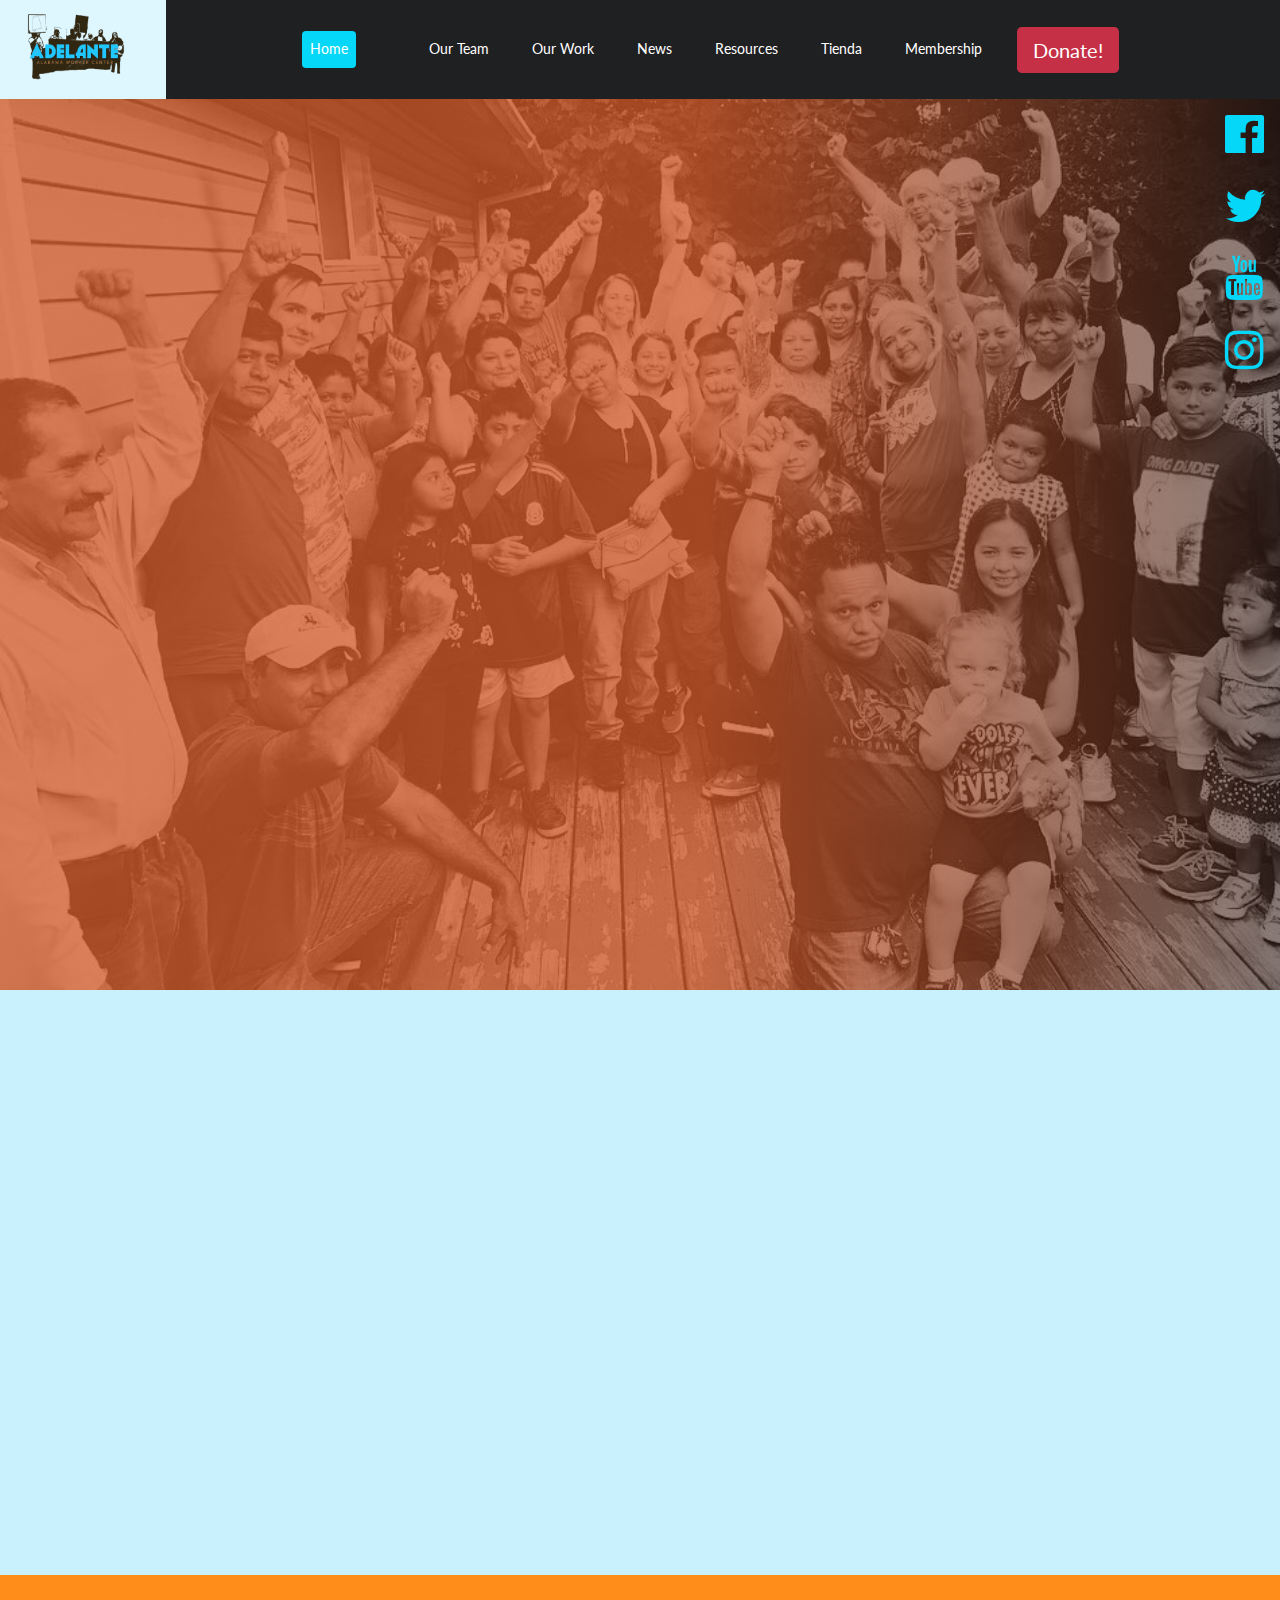
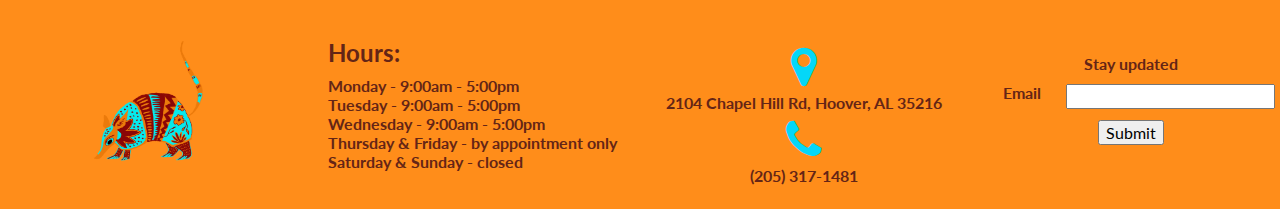
==== commit 951500c5: "Changed footer to include hours, removed third video from TV&Vid, added annual recaps to folders, ne" ====
--- a/assets/html/home-eng.html
+++ b/assets/html/home-eng.html
@@ -3679,18 +3679,6 @@
                     </div>
                   </div>
                   <hr>
-                  <div class="row">
-                    <div class="col-sm-12 video-container">
-                      <div class="embed-responsive embed-responsive-16by9">
-                        <iframe loading="lazy" width="560" height="315" src="https://www.youtube.com/embed/tJrc-BgVHzU"
-                          frameborder="0"
-                          allow="accelerometer; autoplay; clipboard-write; encrypted-media; gyroscope; picture-in-picture"
-                          allowfullscreen>
-                        </iframe>
-                      </div>
-                    </div>
-                  </div>
-                  <hr>
                 </div>
               </div>
             </div>
@@ -3701,10 +3689,10 @@
     <!--/Media & Press-->
     <!--Resources-->
     <div class="tab-pane" id="resources" role="tabpanel" aria-labelledby="resources-tab">
-      <section class="container-bg-3 ">
+      <section>
         <div class="container-fluid" style="margin-top: 100px;">
           <div class="row">
-            <div class="col-12 ">
+            <div class="col-12">
             </div>
           </div>
         </div>
@@ -3778,12 +3766,15 @@
                   </div>
                 </div>
               </div>
-                    <div class="tab-pane fade sidebar-content" id="v-pills-community" role="tabpanel"
-              aria-labelledby="v-pills-community-tab">
-              <h3 class="latoBold h3-resources">Community Resources</h3>
-              <div class="row text-center">
-                <div class="col-sm-12">
-                  <h2>Coming Soon</h2>
+              <div class="tab-pane fade sidebar-content" id="v-pills-community" role="tabpanel"
+                aria-labelledby="v-pills-community-tab">
+                <h3 class="latoBold h3-resources">COMMUNITY RESOURCES</h3>
+                <p>Coming soon</p>
+
+              </div>
+
+
+            </div>
       </section>
     </div>
     <!--/Resources-->
@@ -4054,126 +4045,137 @@
   <!--/Store-->
   <!--Footer-->
   <footer class="footer">
-    <div class="footer-left col-md-4 col-sm-4">
-      <p class="about">
-        <a href="#">
-          <img src="../img/logos/lildill.png" id="footlogo"></a>
-    </div>
-    <div class="footer-center col-md-4 col-sm-4">
-      <div>
-        <a class="icons" href="http://goo.gl/maps/yFcfQ9tcDRSBM35d9" target="_blank"><i
-            class="fa fa-map-marker"></i></a>
-        <p><span> 2104 Chapel Hill Rd, </span> Hoover, AL 35216</p>
+    <div class="row">
+      <div class="col-md-3 col-sm-3">
+        <p class="about">
+          <a id="home-tab" data-toggle="tab" href="#home" role="tab" aria-controls="home">
+            <img src="../img/logos/lildill.png" id="footlogo"></a>
       </div>
-      <div>
-        <a class="icons" href="tel:2053171481" target="_blank"><i class="fa fa-phone"></i></a>
-        <p>(205) 317-1481</p>
+      <div class="col-md-3 col-sm-3 text-center text-md-left">
+        <h4>Hours:</h4>
+        <p>Monday - 9:00am - 5:00pm</p>
+        <p>Tuesday - 9:00am - 5:00pm</p>
+        <p>Wednesday - 9:00am - 5:00pm</p>
+        <p>Thursday & Friday - by appointment only</p>
+        <p>Saturday & Sunday - closed</p>
       </div>
-    </div>
-    <div class="footer-right col-md-4 col-sm-4">
-      <div>
-        <SCRIPT LANGUAGE="JavaScript" SRC="https://adelantealabama.z2systems.com/np/js/calendar.js"></SCRIPT>
-        <form name="pShoppingCartFormBean" method="post"
-          action="https://adelantealabama.z2systems.com/np/publicaccess/survey.do"
-          onsubmit="return snippet_validateNeonForm();"><input type=password autocomplete='new-password'
-            style='display:none'><input type=hidden name="skipDuplicateRequestCheck" value="1"><input type=hidden
-            name="surveyId" value="16" /><input type=hidden name="currentPage" value="1" /><input type=hidden
-            name="direction" id="snippet_direction" value="next" />
-          <div id=snippet_surveyForm class=snippet_tbmain><input type='hidden' name='new_publish_survey' value='1' />
-            <table border=0 cellpadding=5 cellspacing=0>
-              <tbody>
-                <tr>
-                  <td colspan=2 align="right"> </td>
-                </tr>
-                <script>
-                  if (typeof jQuery != "undefined") {
-                    var oldjQuery = jQuery.noConflict();
-                  }
+      <div class="col-md-3 col-sm-3">
+        <div>
+          <a class="icons" href="http://goo.gl/maps/yFcfQ9tcDRSBM35d9" target="_blank"><i
+              class="fa fa-map-marker"></i></a>
+          <p><span> 2104 Chapel Hill Rd, </span> Hoover, AL 35216</p>
+        </div>
+        <div>
+          <a class="icons" href="tel:2053171481" target="_blank"><i class="fa fa-phone"></i></a>
+          <p>(205) 317-1481</p>
+        </div>
+      </div>
+      <div class="col-md-3 col-sm-3 text-md-center float-right">
+        <div>
+          <SCRIPT LANGUAGE="JavaScript" SRC="https://adelantealabama.z2systems.com/np/js/calendar.js"></SCRIPT>
+          <form name="pShoppingCartFormBean" method="post"
+            action="https://adelantealabama.z2systems.com/np/publicaccess/survey.do"
+            onsubmit="return snippet_validateNeonForm();"><input type=password autocomplete='new-password'
+              style='display:none'><input type=hidden name="skipDuplicateRequestCheck" value="1"><input type=hidden
+              name="surveyId" value="16" /><input type=hidden name="currentPage" value="1" /><input type=hidden
+              name="direction" id="snippet_direction" value="next" />
+            <div id=snippet_surveyForm class=snippet_tbmain><input type='hidden' name='new_publish_survey' value='1' />
+              <table border=0 cellpadding=5 cellspacing=0>
+                <tbody>
+                  <tr>
+                    <td colspan=2 align="right"> </td>
+                  </tr>
+                  <script>
+                    if (typeof jQuery != "undefined") {
+                      var oldjQuery = jQuery.noConflict();
+                    }
+                  </script>
+                  <script src="https://adelantealabama.z2systems.com/np/js/jquery/3.5.1/jquery-3.5.1.min.js"
+                    type=text/javascript> </script> <script>
+                    var jQuery19 = jQuery;    if(oldjQuery){        jQuery = oldjQuery;        $ = oldjQuery;    }
                 </script>
-                <script src="https://adelantealabama.z2systems.com/np/js/jquery/3.5.1/jquery-3.5.1.min.js"
-                  type=text/javascript> </script> <script>
-                  var jQuery19 = jQuery;    if(oldjQuery){        jQuery = oldjQuery;        $ = oldjQuery;    }
-                </script>
-                <tr id="snippet_null1">
-                  <td colspan=2 class=control_head>
-                    <p>Stay updated</p>
-                  </td>
-                </tr>
-                <script>
-                  if (jQuery19) {
-                    jQuery19(document).ready(function () {
-                      jQuery19('input[type="password"]').attr('autocomplete', 'new-password')
-                    });
-                  }
-                </script>
-                <tr id="snippet_person.email11">
-                  <td width=150 class=leftLabel> <label>Email </label> </td>
-                  <td class=rightField> <input type="text" name="person.email1" maxlength="100" size="20" value=""
-                      id="snippet_person.email1" class="control_textbox"> </td>
-                </tr>
-                <script>
-                  if (jQuery19) {
-                    jQuery19(document).ready(function () {
-                      jQuery19('input[type="password"]').attr('autocomplete', 'new-password')
-                    });
-                  }
-                </script>
-                <tr id="snippet_null1">
-                  <td colspan=2 align=center> <input type="submit" name="null"
-                      class="control_button snippet_control_button" value="Submit" id="snippet_null"> </td>
-                </tr>
-                <script>
-                  if (jQuery19) {
-                    jQuery19(document).ready(function () {
-                      jQuery19('input[type="password"]').attr('autocomplete', 'new-password')
-                    });
-                  }
-                </script>
-              </tbody>
-            </table>
-          </div>
-          <input type=hidden name=orgId value=adelantealabama>
-        </form>
-        <SCRIPT src="https://adelantealabama.z2systems.com/np/js/regExpValidate.js" type=text/javascript> </SCRIPT>
-          <script>
-          var minimumAmount = 5;var minimumRecurring = 5;function validateNeonStandardEmail(){if(document.getElementById("snippet_person.email1") && document.getElementById("snippet_person.email1").value.trim().length>0){return validateSurveyEmail(document.getElementById("snippet_person.email1").value);}return true;}
+                  <tr id="snippet_null1">
+                    <td colspan=2 class=control_head>
+                      <p>Stay updated</p>
+                    </td>
+                  </tr>
+                  <script>
+                    if (jQuery19) {
+                      jQuery19(document).ready(function () {
+                        jQuery19('input[type="password"]').attr('autocomplete', 'new-password')
+                      });
+                    }
+                  </script>
+                  <tr id="snippet_person.email11">
+                    <td width=150 class=leftLabel> <label>Email </label> </td>
+                    <td class=rightField> <input type="text" name="person.email1" maxlength="100" size="20" value=""
+                        id="snippet_person.email1" class="control_textbox"> </td>
+                  </tr>
+                  <script>
+                    if (jQuery19) {
+                      jQuery19(document).ready(function () {
+                        jQuery19('input[type="password"]').attr('autocomplete', 'new-password')
+                      });
+                    }
+                  </script>
+                  <tr id="snippet_null1">
+                    <td colspan=2 align=center> <input type="submit" name="null"
+                        class="control_button snippet_control_button" value="Submit" id="snippet_null"> </td>
+                  </tr>
+                  <script>
+                    if (jQuery19) {
+                      jQuery19(document).ready(function () {
+                        jQuery19('input[type="password"]').attr('autocomplete', 'new-password')
+                      });
+                    }
+                  </script>
+                </tbody>
+              </table>
+            </div>
+            <input type=hidden name=orgId value=adelantealabama>
+          </form>
+          <SCRIPT src="https://adelantealabama.z2systems.com/np/js/regExpValidate.js" type=text/javascript> </SCRIPT>
+            <script>
+            var minimumAmount = 5;var minimumRecurring = 5;function validateNeonStandardEmail(){if(document.getElementById("snippet_person.email1") && document.getElementById("snippet_person.email1").value.trim().length>0){return validateSurveyEmail(document.getElementById("snippet_person.email1").value);}return true;}
         </script>
-        <SCRIPT language=javascript type=text/javascript>function snippet_validateNeonForm() {
-          if(document.getElementById("snippet_direction").value=="previous" ){ return true;}if (!checkDOBDate()) {return
-          false;}if(!validatePwd('account.loginPassword')){return false;}if(!validateNeonStandardEmail()){ alert("The
-          Email Address is invalid."); document.getElementById("snippet_person.email1").focus(); return false;}var
-          input=document.getElementsByTagName("input");var select=document.getElementsByTagName("select");var
-          textarea=document.getElementsByTagName("textarea");var
-          allNodes=[];allNodes.push.apply(allNodes,input);allNodes.push.apply(allNodes,select);allNodes.push.apply(allNodes,textarea);for
-          (var i=0; i < allNodes.length; i++){ allNodes[i].disabled=false;} var
-          buttons=document.getElementsByClassName("snippet_control_button"); for(var i=0;i<buttons.length;i++){
-          buttons[i].disabled=true; } return true;}function checkDOBDate(){ var
-          month=document.getElementById("snippet_person.dobMM"); var
-          day=document.getElementById("snippet_person.dobDD"); var
-          year=document.getElementById("snippet_person.dobYYYY"); if (!(month && day && year) || (!year.value &&
-          !month.value && !day.value) ) {return true;} var dayV=day.value; var monthV=month.value; var yearV=year.value;
-          var date=dayV + monthV + yearV; if(dayV.length<=2 && dayV.length>
-          =1 && monthV.length<=2 && monthV.length >=1 && yearV.length == 4){        var reg = /^\d+$/;        var r = date.match(reg);        if(r==null){            alert("Birth Date is invalid.");            return false;        }else{            var d = new Date(year.value, month.value - 1, day.value);            var c=(d.getFullYear() == year.value && (d.getMonth() + 1) == month.value && d.getDate() == day.value);            if(!c){                alert("Birth Date is invalid.");                return false;            }        }        return true;    }    alert("Birth Date is invalid.");    return false;}
+          <SCRIPT language=javascript type=text/javascript>function snippet_validateNeonForm() {
+            if(document.getElementById("snippet_direction").value=="previous" ){ return true;}if (!checkDOBDate())
+            {return false;}if(!validatePwd('account.loginPassword')){return false;}if(!validateNeonStandardEmail()){
+            alert("The Email Address is invalid."); document.getElementById("snippet_person.email1").focus(); return
+            false;}var input=document.getElementsByTagName("input");var
+            select=document.getElementsByTagName("select");var textarea=document.getElementsByTagName("textarea");var
+            allNodes=[];allNodes.push.apply(allNodes,input);allNodes.push.apply(allNodes,select);allNodes.push.apply(allNodes,textarea);for
+            (var i=0; i < allNodes.length; i++){ allNodes[i].disabled=false;} var
+            buttons=document.getElementsByClassName("snippet_control_button"); for(var i=0;i<buttons.length;i++){
+            buttons[i].disabled=true; } return true;}function checkDOBDate(){ var
+            month=document.getElementById("snippet_person.dobMM"); var
+            day=document.getElementById("snippet_person.dobDD"); var
+            year=document.getElementById("snippet_person.dobYYYY"); if (!(month && day && year) || (!year.value &&
+            !month.value && !day.value) ) {return true;} var dayV=day.value; var monthV=month.value; var
+            yearV=year.value; var date=dayV + monthV + yearV; if(dayV.length<=2 && dayV.length>
+            =1 && monthV.length<=2 && monthV.length >=1 && yearV.length == 4){        var reg = /^\d+$/;        var r = date.match(reg);        if(r==null){            alert("Birth Date is invalid.");            return false;        }else{            var d = new Date(year.value, month.value - 1, day.value);            var c=(d.getFullYear() == year.value && (d.getMonth() + 1) == month.value && d.getDate() == day.value);            if(!c){                alert("Birth Date is invalid.");                return false;            }        }        return true;    }    alert("Birth Date is invalid.");    return false;}
         </SCRIPT>
-        <SCRIPT language=javascript type=text/javascript>function
-          populateValueFromRadio(textBoxId,radioId,hiddenObjId){var radios=document.getElementsByClassName(radioId);var
-          hiddenObj=document.getElementById(hiddenObjId);var txtboxObj=document.getElementById(textBoxId);for(var
-          i=0;i<radios.length;i++){ if(radios[i].checked){ hiddenObj.value=radios[i].value; }}if( txtboxObj !=undefined
-          && (hiddenObj.value==null || hiddenObj.value=="" ) ) { var dAmt=trimAll(removeCurrency(txtboxObj.value)); if
-          (dAmt=="" ){ txtboxObj.focus(); } else { hiddenObj.value=dAmt; }}}function
-          leavingTextBox(textBoxId,radioId,hiddenObjId){var radios=document.getElementsByClassName(radioId);var
-          hiddenObj=document.getElementById(hiddenObjId);var txtboxObj=document.getElementById(textBoxId);for(var
-          i=0;i<radios.length;i++){ if(radios[i].checked){ hiddenObj.value=radios[i].value; if(txtboxObj !=undefined &&
-          (radios[i].value==null || radios[i].value=="" )) { var dAmt=trimAll(removeCurrency(txtboxObj.value)); if
-          (dAmt=="" ){ alert("Please enter donation amount"); txtboxObj.focus(); return false; } else if
-          (validateNumeric(dAmt)==false) { alert("The donation amount should be a number."); txtboxObj.focus(); return
-          false; } else if (validatePositiveAndZero(dAmt)==false){ alert("The donation amount should be bigger than
-          0."); return false; } else if(validateNumeric(dAmt)==true){ var numdAmt=dAmt; numdAmt=numdAmt.replace(',','');
-          while(numdAmt.indexOf(',')!=-1){ numdAmt=numdAmt.replace(',',''); } numdAmt=numdAmt.split('.');
-          if(numdAmt[0].length>
-          13){				alert('Your donation amount is too large.');				return false;			}			if(isChecked('recurringFlag', '1')){   			if(validateMinimumRecurring(dAmt) == false){	   				alert("You have not entered the minimum recurring donation amount of $"+Number(minimumRecurring).toFixed(2)+'.');	   				return false;   			}			}else{				if(validateMinimumAmount(dAmt)==false){					alert('You have not entered the minimum donation amount of  $'+Number(minimumAmount).toFixed(2)+'.');					return false;				}			}      		hiddenObj.value = dAmt;      		return true;   	}	}     return true;  }}}function validatePositiveAndZero(val){	 if(Number(val) <= 0){		return false;	 }}function validateMinimumAmount(val){	if(minimumAmount && minimumAmount > 0 && minimumAmount > val){		return false;   }	return true;}function validateMinimumRecurring(val){	if(minimumRecurring && minimumRecurring > 0 && minimumRecurring > val){		return false;   }	return true;}function isChecked(name, value){  var list = getAllByName(name);  for(var i=0; i<list.length; i++){	   if(list[i].checked==true && list[i].value==value){		   return true;	   }   }   return false;}function getAllByName(name){  return document.getElementsByName(name);}function validateAmount(){   var txtboxObj = document.getElementById('snippet_donation.amount');	if(txtboxObj != undefined){		var dAmt = trimAll(removeCurrency(txtboxObj.value));   		if (dAmt==""){      			alert("Please enter donation amount");      			txtboxObj.focus();      			return false;   		} else if (validateNumeric(dAmt)==false) {      			alert("The donation amount should be a number.");      			txtboxObj.focus();      			return false;   		} else if (validatePositiveAndZero(dAmt) == false){				alert("The donation amount should be bigger than 0.");				return false;			} else if (validateNumeric(dAmt)==true){				var numdAmt = dAmt;				numdAmt=numdAmt.replace(',','');				while(numdAmt.indexOf(',')!=-1){					numdAmt=numdAmt.replace(',','');				}			 	numdAmt = numdAmt.split('.');				if(numdAmt[0].length>13){					alert('Your donation amount is too large.');					return false;				}				if(isChecked('recurringFlag', '1')){   				if(validateMinimumRecurring(dAmt) == false){	   					alert("You have not entered the minimum recurring donation amount of $"+Number(minimumRecurring).toFixed(2)+'.');	   					return false;   				}				}else{					if(validateMinimumAmount(dAmt)==false){						alert('You have not entered the minimum donation amount of $'+Number(minimumAmount).toFixed(2)+'.');						return false;					}				}				}	}	return true;}function associateToggle(val, elem){var elem = document.getElementById(elem);if(elem == null) return;if(val == 1){	elem.style.display="";}else if(val == 0){	elem.style.display="none";}}associateToggle(0, 'snippet_recurringDonation.recurringInterval1');function validatePwd(property){ var item = document.getElementById(property);if(item != null && 'account.loginPassword' === property){var loginName = document.getElementById('snippet_account.loginName');if(loginName != null && loginName.value.trim() != ''){ var regexp = /(?=\S*\d)\S{8,}$/; var blankRegexp = /\s/;  if(!regexp.test(item.value) || blankRegexp.test(item.value)){   alert('Your password requires at least 8 characters, including at least one number. Spaces are not allowed.');	   return false;   }   var retypePwd = document.getElementById('snippet_loginPasswordRetype').value;   if(item.value != retypePwd){	   alert('The re-typed password doesn\'t match your original password');	   return false;   } } }   return true;}
+          <SCRIPT language=javascript type=text/javascript>function
+            populateValueFromRadio(textBoxId,radioId,hiddenObjId){var
+            radios=document.getElementsByClassName(radioId);var hiddenObj=document.getElementById(hiddenObjId);var
+            txtboxObj=document.getElementById(textBoxId);for(var i=0;i<radios.length;i++){ if(radios[i].checked){
+            hiddenObj.value=radios[i].value; }}if( txtboxObj !=undefined && (hiddenObj.value==null ||
+            hiddenObj.value=="" ) ) { var dAmt=trimAll(removeCurrency(txtboxObj.value)); if (dAmt=="" ){
+            txtboxObj.focus(); } else { hiddenObj.value=dAmt; }}}function
+            leavingTextBox(textBoxId,radioId,hiddenObjId){var radios=document.getElementsByClassName(radioId);var
+            hiddenObj=document.getElementById(hiddenObjId);var txtboxObj=document.getElementById(textBoxId);for(var
+            i=0;i<radios.length;i++){ if(radios[i].checked){ hiddenObj.value=radios[i].value; if(txtboxObj !=undefined
+            && (radios[i].value==null || radios[i].value=="" )) { var dAmt=trimAll(removeCurrency(txtboxObj.value)); if
+            (dAmt=="" ){ alert("Please enter donation amount"); txtboxObj.focus(); return false; } else if
+            (validateNumeric(dAmt)==false) { alert("The donation amount should be a number."); txtboxObj.focus(); return
+            false; } else if (validatePositiveAndZero(dAmt)==false){ alert("The donation amount should be bigger than
+            0."); return false; } else if(validateNumeric(dAmt)==true){ var numdAmt=dAmt;
+            numdAmt=numdAmt.replace(',',''); while(numdAmt.indexOf(',')!=-1){ numdAmt=numdAmt.replace(',',''); }
+            numdAmt=numdAmt.split('.'); if(numdAmt[0].length>
+            13){				alert('Your donation amount is too large.');				return false;			}			if(isChecked('recurringFlag', '1')){   			if(validateMinimumRecurring(dAmt) == false){	   				alert("You have not entered the minimum recurring donation amount of $"+Number(minimumRecurring).toFixed(2)+'.');	   				return false;   			}			}else{				if(validateMinimumAmount(dAmt)==false){					alert('You have not entered the minimum donation amount of  $'+Number(minimumAmount).toFixed(2)+'.');					return false;				}			}      		hiddenObj.value = dAmt;      		return true;   	}	}     return true;  }}}function validatePositiveAndZero(val){	 if(Number(val) <= 0){		return false;	 }}function validateMinimumAmount(val){	if(minimumAmount && minimumAmount > 0 && minimumAmount > val){		return false;   }	return true;}function validateMinimumRecurring(val){	if(minimumRecurring && minimumRecurring > 0 && minimumRecurring > val){		return false;   }	return true;}function isChecked(name, value){  var list = getAllByName(name);  for(var i=0; i<list.length; i++){	   if(list[i].checked==true && list[i].value==value){		   return true;	   }   }   return false;}function getAllByName(name){  return document.getElementsByName(name);}function validateAmount(){   var txtboxObj = document.getElementById('snippet_donation.amount');	if(txtboxObj != undefined){		var dAmt = trimAll(removeCurrency(txtboxObj.value));   		if (dAmt==""){      			alert("Please enter donation amount");      			txtboxObj.focus();      			return false;   		} else if (validateNumeric(dAmt)==false) {      			alert("The donation amount should be a number.");      			txtboxObj.focus();      			return false;   		} else if (validatePositiveAndZero(dAmt) == false){				alert("The donation amount should be bigger than 0.");				return false;			} else if (validateNumeric(dAmt)==true){				var numdAmt = dAmt;				numdAmt=numdAmt.replace(',','');				while(numdAmt.indexOf(',')!=-1){					numdAmt=numdAmt.replace(',','');				}			 	numdAmt = numdAmt.split('.');				if(numdAmt[0].length>13){					alert('Your donation amount is too large.');					return false;				}				if(isChecked('recurringFlag', '1')){   				if(validateMinimumRecurring(dAmt) == false){	   					alert("You have not entered the minimum recurring donation amount of $"+Number(minimumRecurring).toFixed(2)+'.');	   					return false;   				}				}else{					if(validateMinimumAmount(dAmt)==false){						alert('You have not entered the minimum donation amount of $'+Number(minimumAmount).toFixed(2)+'.');						return false;					}				}				}	}	return true;}function associateToggle(val, elem){var elem = document.getElementById(elem);if(elem == null) return;if(val == 1){	elem.style.display="";}else if(val == 0){	elem.style.display="none";}}associateToggle(0, 'snippet_recurringDonation.recurringInterval1');function validatePwd(property){ var item = document.getElementById(property);if(item != null && 'account.loginPassword' === property){var loginName = document.getElementById('snippet_account.loginName');if(loginName != null && loginName.value.trim() != ''){ var regexp = /(?=\S*\d)\S{8,}$/; var blankRegexp = /\s/;  if(!regexp.test(item.value) || blankRegexp.test(item.value)){   alert('Your password requires at least 8 characters, including at least one number. Spaces are not allowed.');	   return false;   }   var retypePwd = document.getElementById('snippet_loginPasswordRetype').value;   if(item.value != retypePwd){	   alert('The re-typed password doesn\'t match your original password');	   return false;   } } }   return true;}
         </SCRIPT>
-        <!--NEON FORM END-->
+          <!--NEON FORM END-->
+        </div>
       </div>
     </div>
   </footer>
--- a/assets/css/custom.css
+++ b/assets/css/custom.css
@@ -266,20 +266,19 @@
 .footer {
   background-color: #FF8D1A;
   width: auto;
-  height: auto;
+  height: 26vh;
   text-align: center;
   font-weight: bold;
   font-size: 16px;
-  padding: 50px;
   margin: 0 !important;
+  line-height: normal;
 }
 
 .footer .footer-left,
 .footer .footer-center,
 .footer .footer-right {
-  display: inline-block;
-  vertical-align: top;
-}
+  display: block;
+  }
 
 
 /* footer left*/
@@ -288,133 +287,12 @@
   height: 125px;
 }
 
-.footer .footer-left {
-  width: 33vw;
-  padding-right: 15px;
-}
-
-.footer .about {
-  line-height: 20px;
-  color: #642516;
-  font-size: 13px;
-  font-weight: normal;
-  margin: 0;
-}
-
-.footer .about span {
-  display: block;
-  color: #642516;
-  font-size: 14px;
-  font-weight: bold;
-}
-
-
-
-.footer .icons a {
-  display: inline-block;
-  width: 35px;
-  height: 35px;
-  cursor: pointer;
-  background-color: #04D7F8;
-  border-radius: 2px;
-  font-size: 20px;
-  color: #642516;
-  text-align: left;
-  line-height: 35px;
-  margin-right: 3px;
-}
-
-
-/* footer center*/
-
-.footer .footer-center {
-  width: 30vw;
-}
-
-.footer .footer-center i {
-  background-color: #04D7F8;
-  color: #642516;
-  font-size: 25px;
-  width: 38px;
-  height: 38px;
-  border-radius: 50%;
-  text-align: center;
-  line-height: 42px;
-  margin: 10px 15px;
-  vertical-align: middle;
-}
-
-.footer .footer-center i.fa-envelope {
-  font-size: 17px;
-  line-height: 38px;
-}
-
-.footer .footer-center p {
-  display: inline-block;
-  color: #642516;
-  vertical-align: middle;
-  margin: 0;
-}
-
-.footer .footer-center p span {
-  display: block;
-  font-weight: normal;
-  font-size: 14px;
-  line-height: 2;
-}
-
-.footer .footer-center p a {
-  color: #0099ff;
-  text-decoration: none;
-}
-
-
-/* footer right*/
-
-.footer .footer-right {
-  width: 35vw;
-}
-
-.footer h2 {
-  color: #000;
-  font-size: 36px;
-  font-weight: normal;
-  margin: 0;
-}
-
-.footer h2 span {
-  color: #0099ff;
-}
-
-.footer .menu {
-  color: #000;
-  margin: 20px 0 12px;
-  padding: 0;
-}
-
-.footer .menu a {
-  display: inline-block;
-  line-height: 1.8;
-  text-decoration: none;
-  color: inherit;
-}
-
-.footer .menu a:hover {
-  color: #0099ff;
-}
-
-.footer .name {
-  color: #0099ff;
-  font-size: 14px;
-  font-weight: normal;
-  margin: 0;
-}
-
 @media (max-width: 767px) {
 
   .footer {
     font-size: 14px;
     width: 100vw;
+    height: auto;
   }
 
   .footer .footer-left,
@@ -423,7 +301,7 @@
     display: grid;
     align-items: center;
     vertical-align: middle;
-    width: 50vw;
+    width: 25vw;
   }
 
   .footer .footer-center i {
